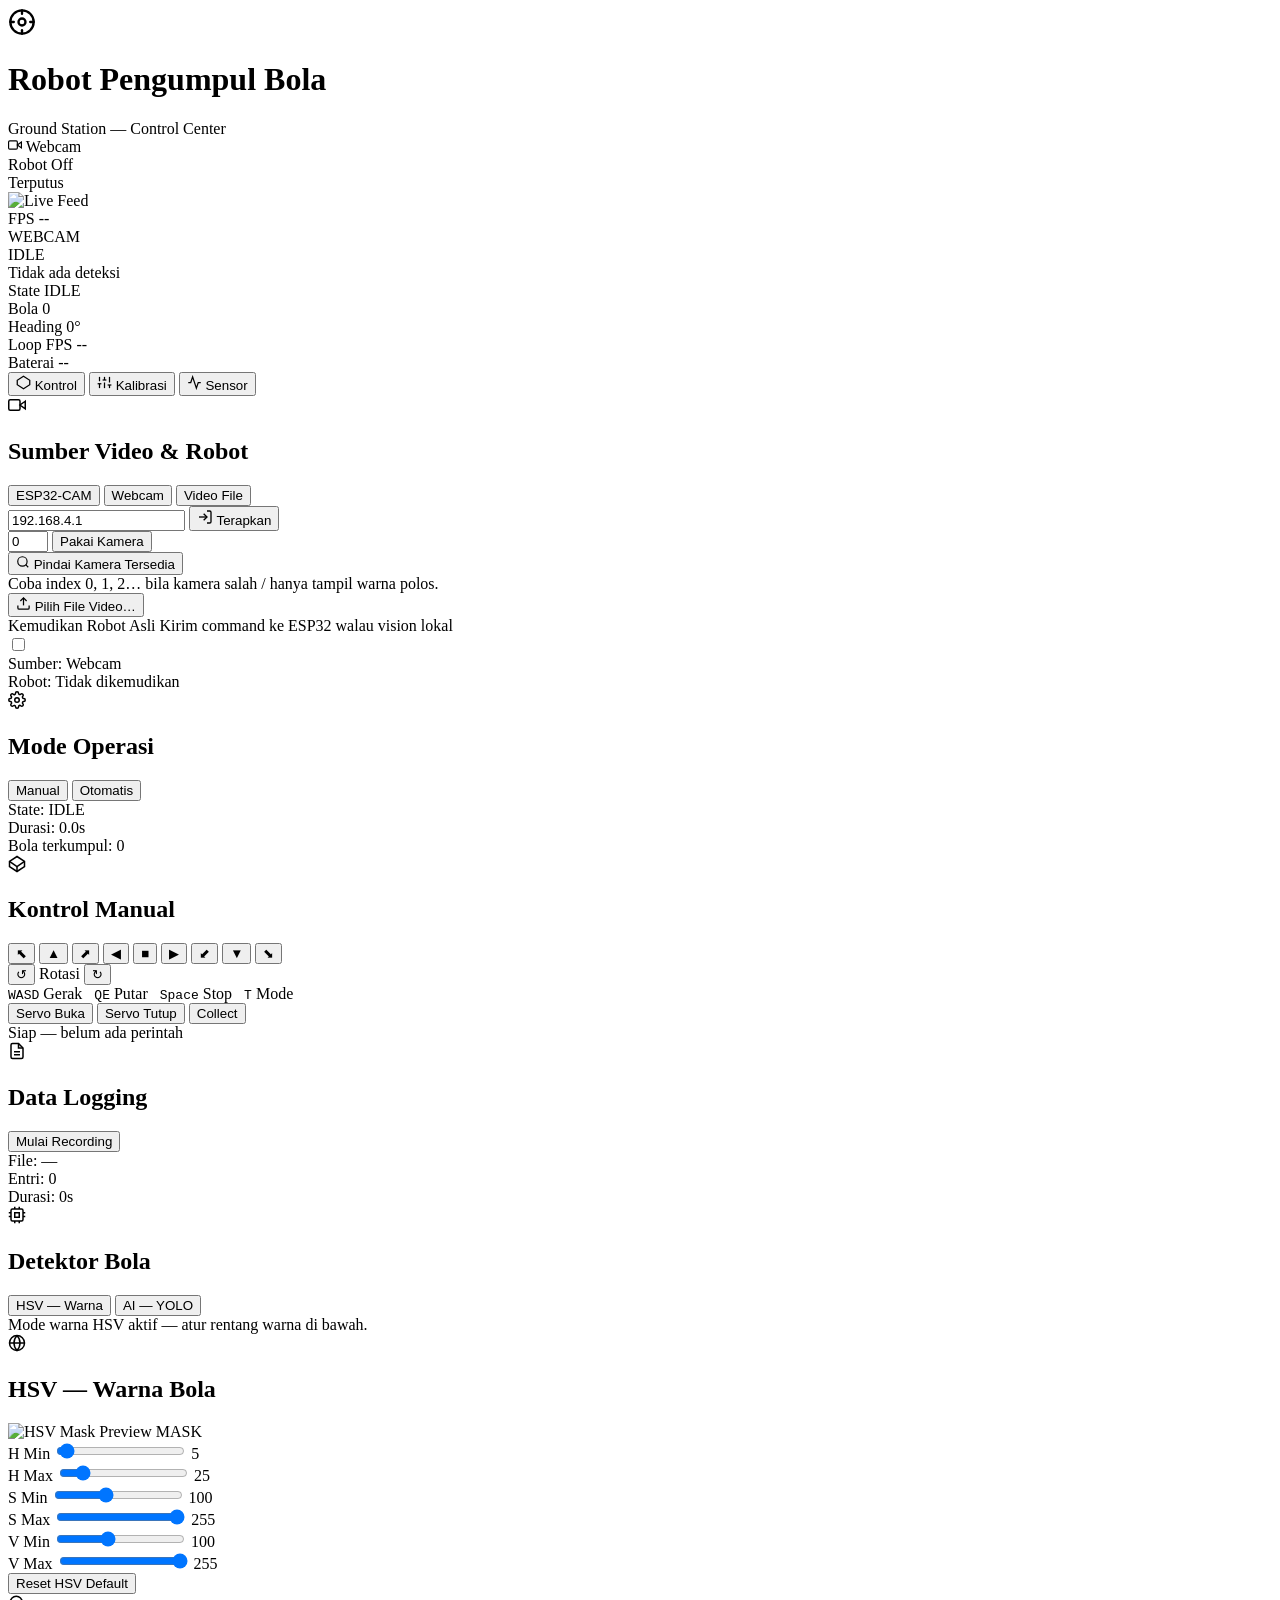
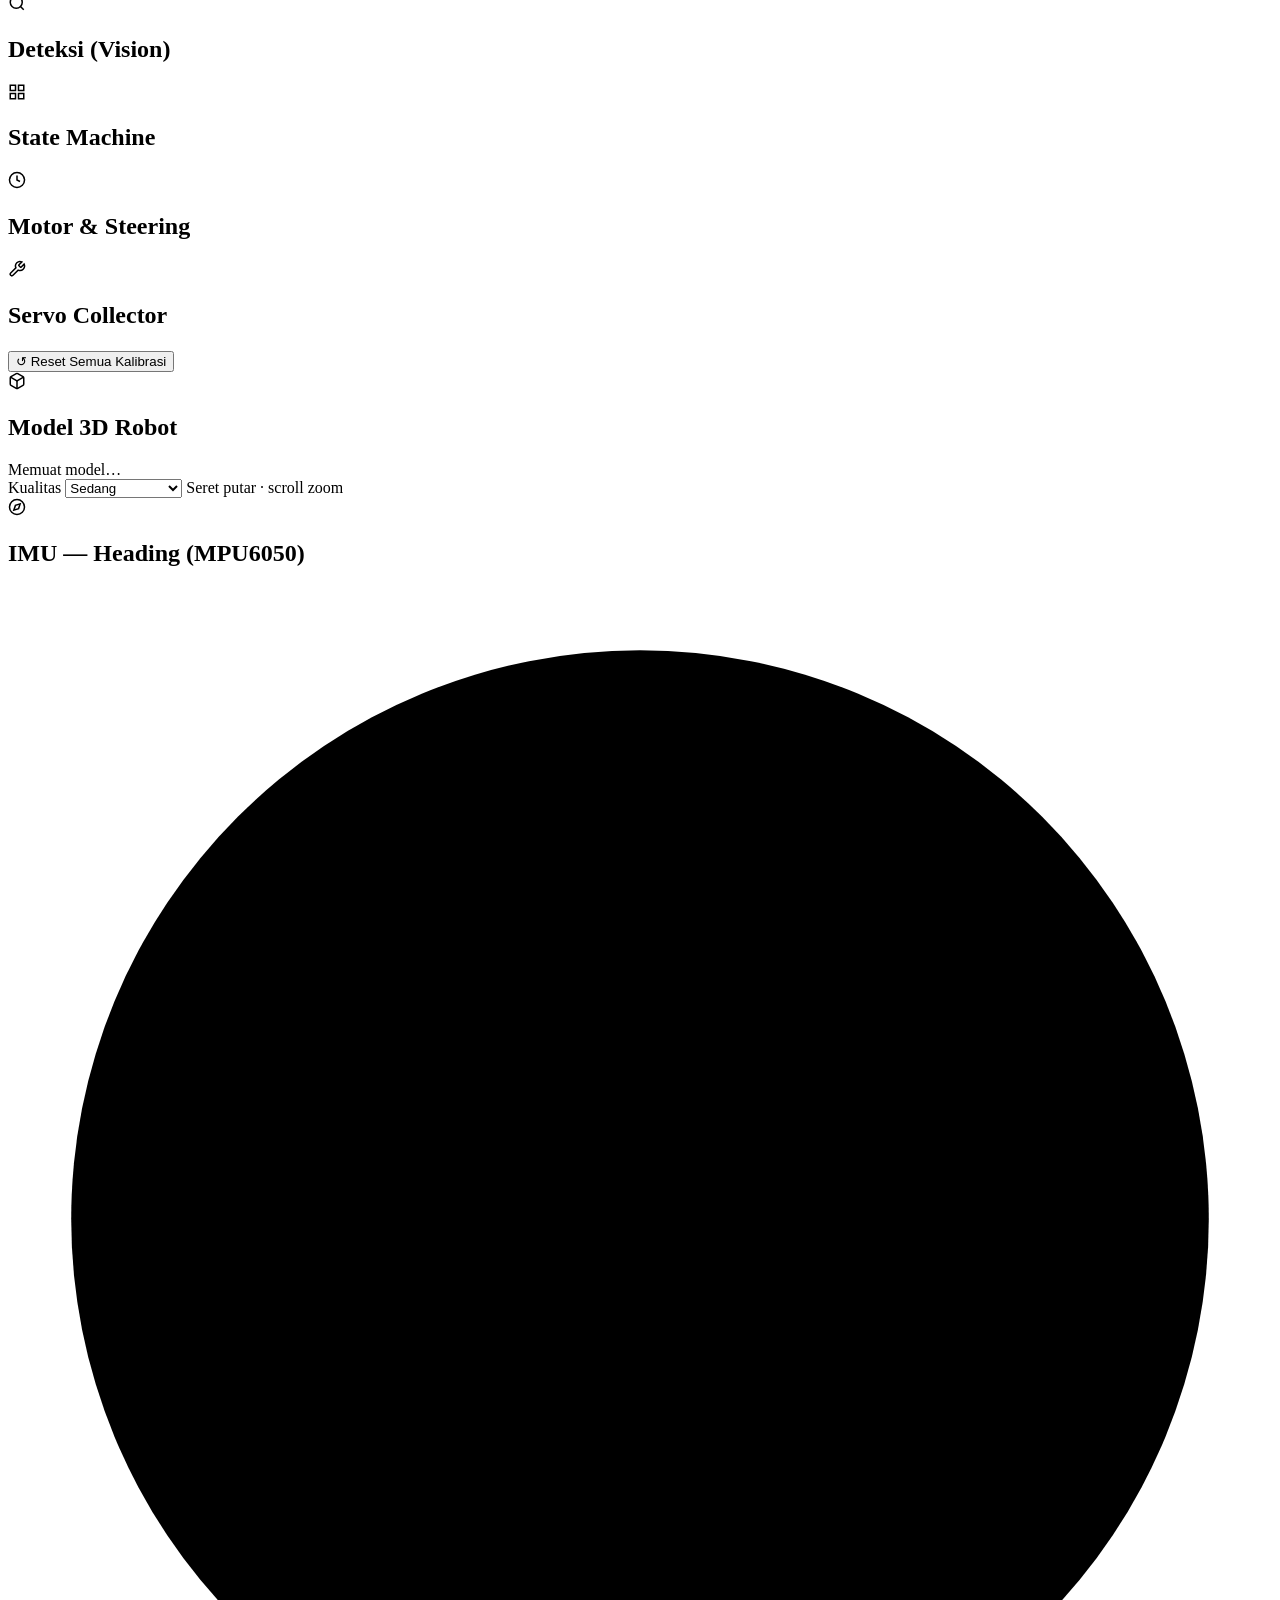
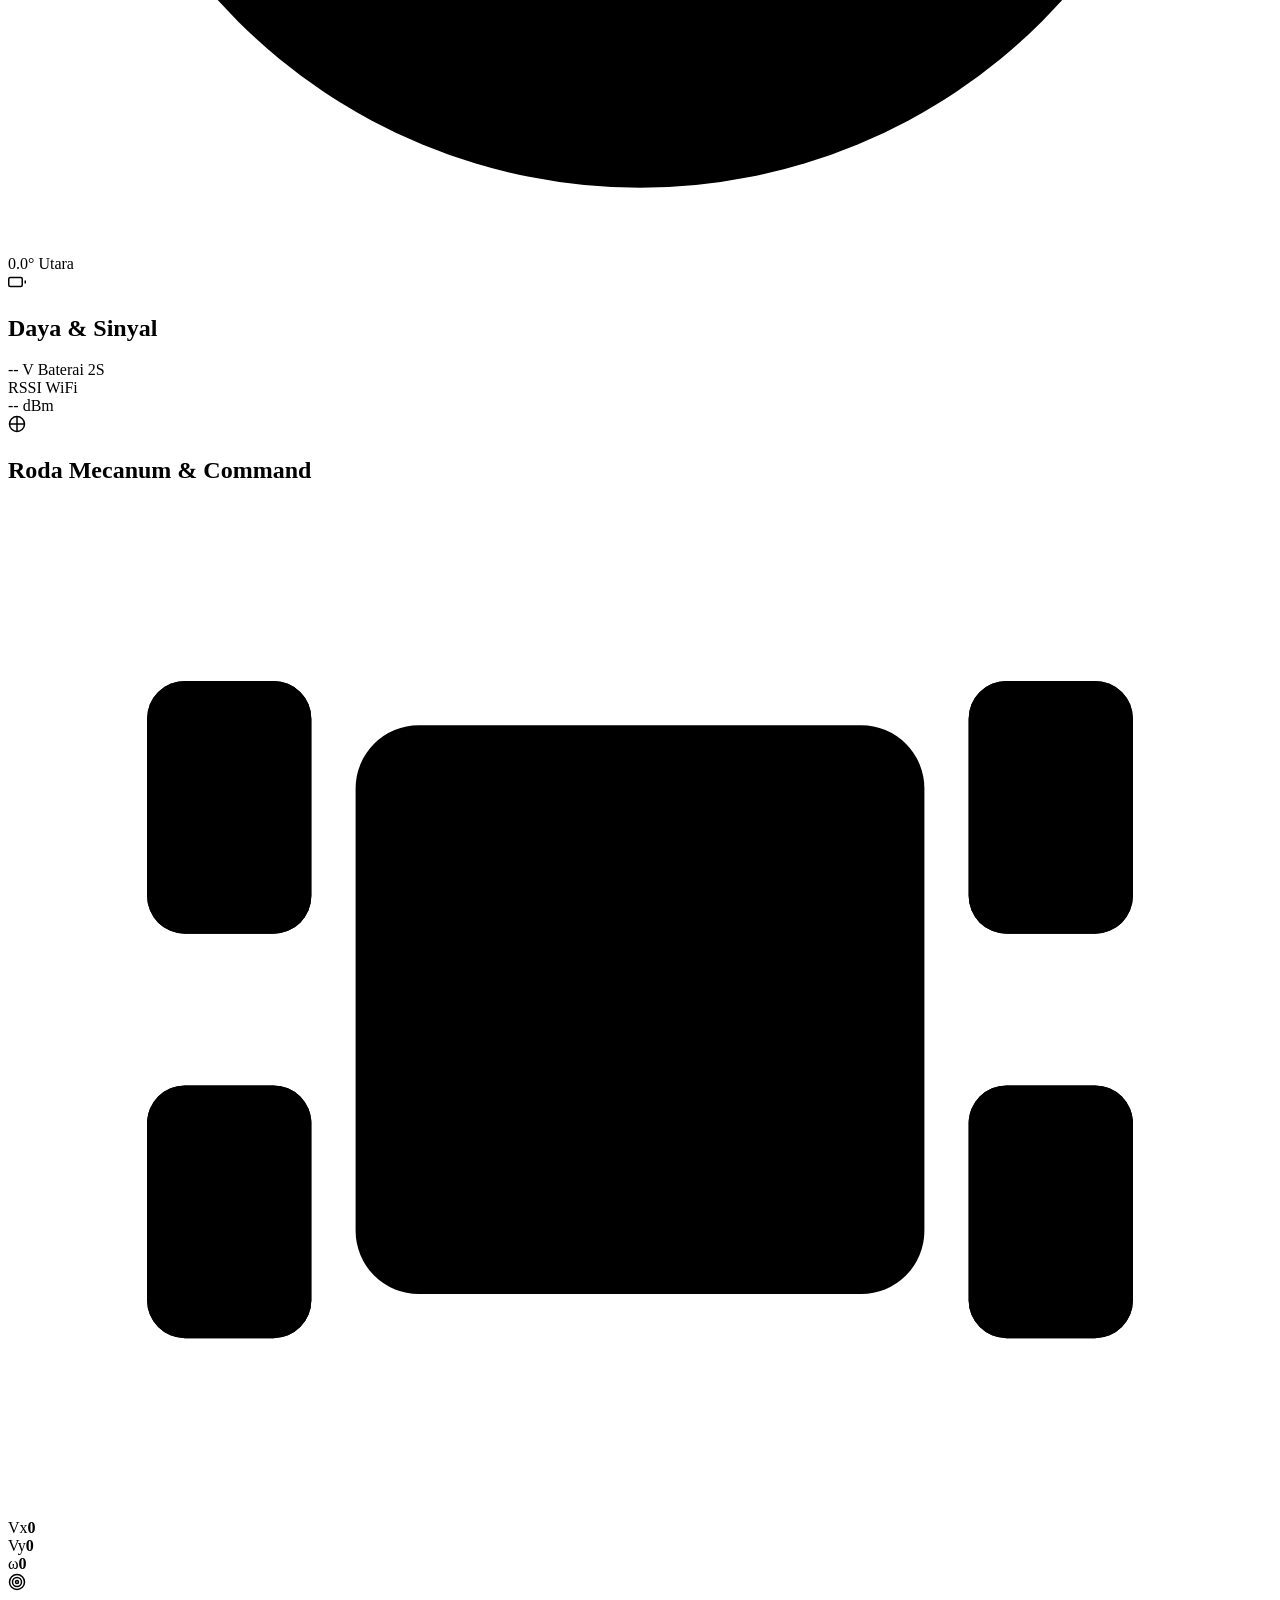
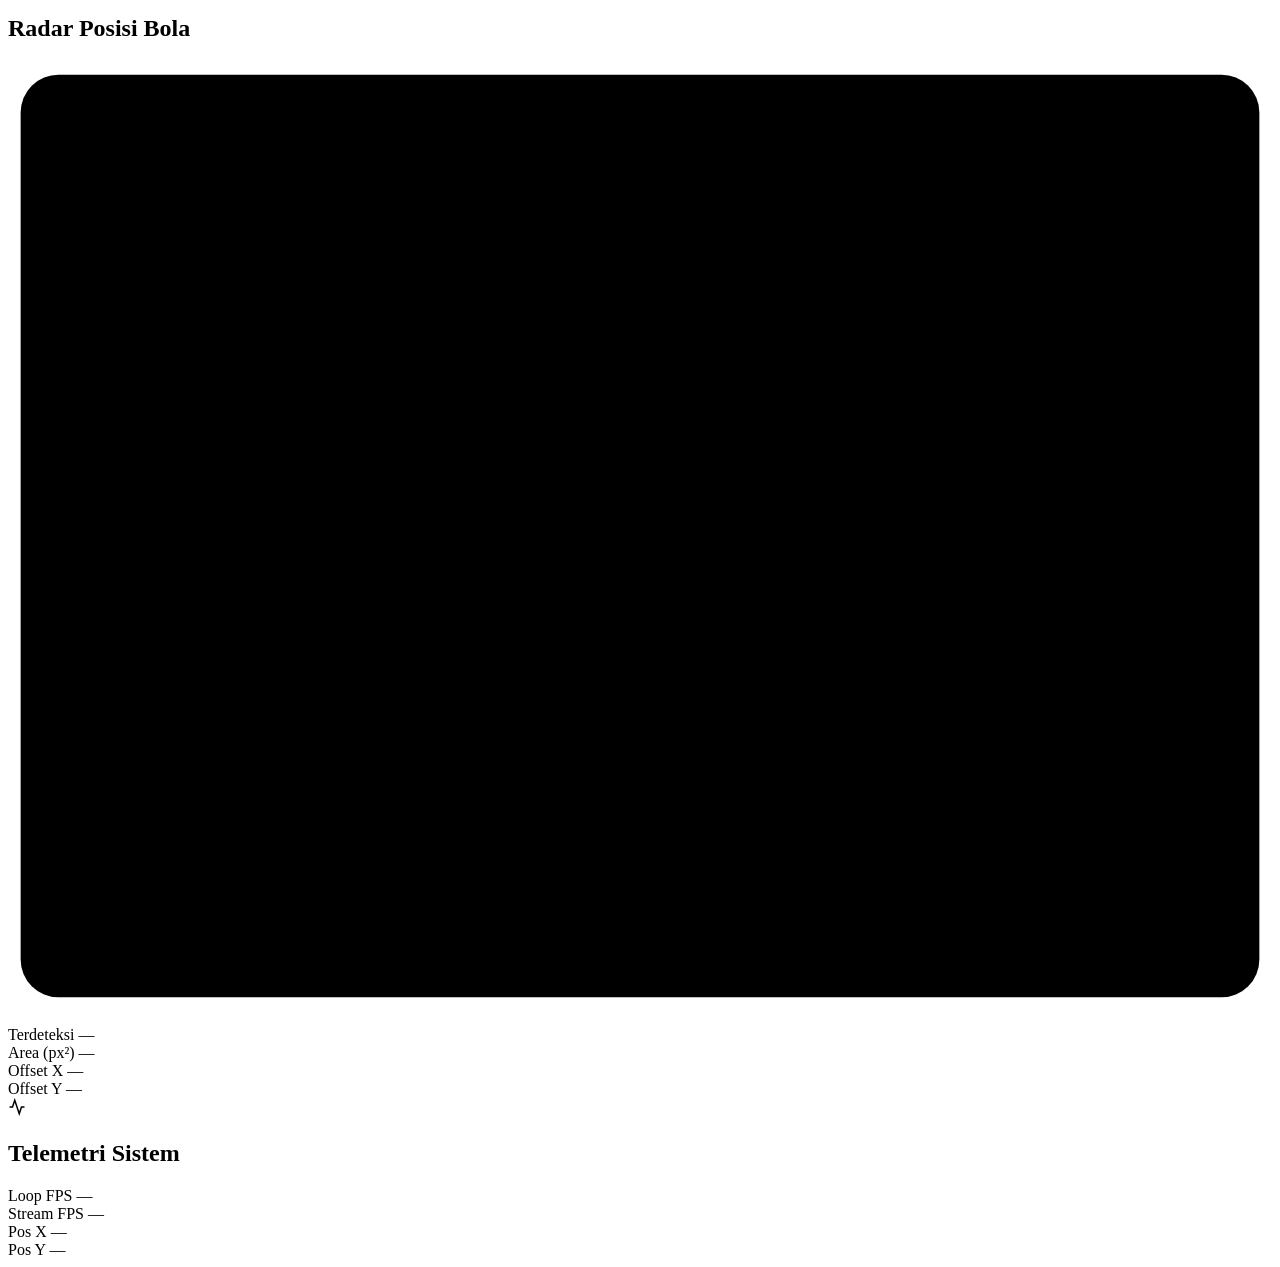
==== ground-station/templates/index.html @ a4fdc4a3 "Signed-off-by: kutilz <sitisuspensi@gmail.com>" ====
<!DOCTYPE html>
<html lang="id">
<head>
    <meta charset="UTF-8">
    <meta name="viewport" content="width=device-width, initial-scale=1.0">
    <meta name="description" content="Ground Station — Sistem kontrol robot pengumpul bola ping-pong berbasis computer vision.">
    <title>Robot Pengumpul Bola — Control Center</title>

    <!-- Favicon inline (data URI) — cegah request /favicon.ico yang 404 & offline-safe. -->
    <link rel="icon" href="data:image/svg+xml,%3Csvg xmlns='http://www.w3.org/2000/svg' viewBox='0 0 24 24'%3E%3Ccircle cx='12' cy='12' r='10' fill='%2300d4ff'/%3E%3Ccircle cx='12' cy='12' r='4' fill='%2316213e'/%3E%3C/svg%3E">

    <!-- Font & CSS 100% LOKAL — nol ketergantungan internet.
         Penting: saat ESP32 mode AP, laptop konek WiFi robot tanpa internet. -->
    <link rel="stylesheet" href="/static/css/fonts.css?v=4">
    <link rel="stylesheet" href="/static/css/style.css?v=5">

    <!-- Import map three.js (di-host LOKAL) untuk viewer 3D robot.
         Wajib dideklarasi sebelum module mana pun di-load. -->
    <script type="importmap">
    {
      "imports": {
        "three": "/static/js/vendor/three/three.module.min.js",
        "three/addons/": "/static/js/vendor/three/jsm/"
      }
    }
    </script>
</head>
<body>

    <!-- ═══════════════════════════════════════════════════════ -->
    <!-- HEADER                                                  -->
    <!-- ═══════════════════════════════════════════════════════ -->
    <header id="main-header">
        <div class="header-left">
            <div class="logo-icon">
                <svg viewBox="0 0 24 24" width="28" height="28" fill="none" stroke="currentColor" stroke-width="2" stroke-linecap="round" stroke-linejoin="round">
                    <circle cx="12" cy="12" r="10"/>
                    <circle cx="12" cy="12" r="3"/>
                    <line x1="12" y1="2" x2="12" y2="5"/>
                    <line x1="12" y1="19" x2="12" y2="22"/>
                    <line x1="2" y1="12" x2="5" y2="12"/>
                    <line x1="19" y1="12" x2="22" y2="12"/>
                </svg>
            </div>
            <div class="header-text">
                <h1>Robot Pengumpul Bola</h1>
                <span class="header-subtitle">Ground Station — Control Center</span>
            </div>
        </div>
        <div class="header-right">
            <div class="status-pill" id="source-pill" title="Sumber video aktif">
                <svg viewBox="0 0 24 24" width="14" height="14" fill="none" stroke="currentColor" stroke-width="2"><polygon points="23 7 16 12 23 17 23 7"/><rect x="1" y="5" width="15" height="14" rx="2" ry="2"/></svg>
                <span id="source-label">Webcam</span>
            </div>
            <div class="status-pill" id="robot-pill" title="Status kemudi robot fisik">
                <span class="status-dot" id="robot-dot"></span>
                <span id="robot-label">Robot Off</span>
            </div>
            <div class="status-pill" id="conn-status-pill">
                <span class="status-dot" id="conn-dot"></span>
                <span id="conn-label">Terputus</span>
            </div>
        </div>
    </header>

    <!-- ═══════════════════════════════════════════════════════ -->
    <!-- MAIN GRID                                               -->
    <!-- ═══════════════════════════════════════════════════════ -->
    <main id="dashboard">

        <!-- ─── Video Panel ────────────────────────────────── -->
        <section class="video-panel" id="video-panel">
            <div class="video-wrapper">
                <img id="video-feed" src="/video_feed" alt="Live Feed">
                <div class="video-overlay fps-overlay" id="fps-overlay">
                    <span class="mono">FPS </span><span class="mono" id="fps-val">--</span>
                </div>
                <div class="video-overlay source-badge" id="source-badge">WEBCAM</div>
                <div class="video-overlay state-badge" id="state-badge">IDLE</div>
                <div class="video-overlay detection-overlay" id="detection-overlay">
                    <span id="detection-text">Tidak ada deteksi</span>
                </div>
            </div>

            <!-- Strip telemetri ringkas di bawah video -->
            <div class="quickstats" id="quickstats">
                <div class="qstat">
                    <span class="qstat-label">State</span>
                    <span class="qstat-value mono" id="qs-state">IDLE</span>
                </div>
                <div class="qstat">
                    <span class="qstat-label">Bola</span>
                    <span class="qstat-value mono accent-green" id="qs-balls">0</span>
                </div>
                <div class="qstat">
                    <span class="qstat-label">Heading</span>
                    <span class="qstat-value mono accent-blue" id="qs-heading">0°</span>
                </div>
                <div class="qstat">
                    <span class="qstat-label">Loop FPS</span>
                    <span class="qstat-value mono" id="qs-fps">--</span>
                </div>
                <div class="qstat">
                    <span class="qstat-label">Baterai</span>
                    <span class="qstat-value mono" id="qs-vbat">--</span>
                </div>
            </div>
        </section>

        <!-- ─── Control Panel (tabbed) ─────────────────────── -->
        <aside class="control-panel" id="control-panel">

            <!-- Tab bar -->
            <nav class="tab-bar" id="tab-bar">
                <button class="tab-btn active" data-tab="kontrol">
                    <svg viewBox="0 0 24 24" width="15" height="15" fill="none" stroke="currentColor" stroke-width="2"><polygon points="12 2 22 8.5 22 15.5 12 22 2 15.5 2 8.5 12 2"/></svg>
                    Kontrol
                </button>
                <button class="tab-btn" data-tab="kalibrasi">
                    <svg viewBox="0 0 24 24" width="15" height="15" fill="none" stroke="currentColor" stroke-width="2"><line x1="4" y1="21" x2="4" y2="14"/><line x1="4" y1="10" x2="4" y2="3"/><line x1="12" y1="21" x2="12" y2="12"/><line x1="12" y1="8" x2="12" y2="3"/><line x1="20" y1="21" x2="20" y2="16"/><line x1="20" y1="12" x2="20" y2="3"/><line x1="1" y1="14" x2="7" y2="14"/><line x1="9" y1="8" x2="15" y2="8"/><line x1="17" y1="16" x2="23" y2="16"/></svg>
                    Kalibrasi
                </button>
                <button class="tab-btn" data-tab="sensor">
                    <svg viewBox="0 0 24 24" width="15" height="15" fill="none" stroke="currentColor" stroke-width="2"><path d="M22 12h-4l-3 9L9 3l-3 9H2"/></svg>
                    Sensor
                </button>
            </nav>

            <!-- ════════════════════════════════════════════════ -->
            <!-- TAB: KONTROL                                      -->
            <!-- ════════════════════════════════════════════════ -->
            <div class="tab-content active" id="tab-kontrol">

                <!-- Card: Sumber Video & Koneksi -->
                <div class="card" id="card-source">
                    <div class="card-header">
                        <svg viewBox="0 0 24 24" width="18" height="18" fill="none" stroke="currentColor" stroke-width="2"><polygon points="23 7 16 12 23 17 23 7"/><rect x="1" y="5" width="15" height="14" rx="2" ry="2"/></svg>
                        <h2>Sumber Video & Robot</h2>
                    </div>
                    <div class="card-body">
                        <!-- Pemilih sumber -->
                        <div class="segmented" id="source-seg">
                            <button class="seg-btn" data-source="esp32">ESP32-CAM</button>
                            <button class="seg-btn active" data-source="webcam">Webcam</button>
                            <button class="seg-btn" data-source="video">Video File</button>
                        </div>

                        <!-- Input IP (ESP32 / robot) — tampil saat sumber ESP32 -->
                        <div class="input-group hidden" id="ip-group">
                            <input type="text" id="esp32-ip" placeholder="192.168.4.1" value="192.168.4.1">
                            <button class="btn btn-primary" id="btn-connect">
                                <svg viewBox="0 0 24 24" width="16" height="16" fill="none" stroke="currentColor" stroke-width="2"><path d="M15 3h4a2 2 0 0 1 2 2v14a2 2 0 0 1-2 2h-4"/><polyline points="10 17 15 12 10 7"/><line x1="15" y1="12" x2="3" y2="12"/></svg>
                                Terapkan
                            </button>
                        </div>

                        <!-- Pemilih index webcam — tampil saat sumber Webcam -->
                        <div class="webcam-group" id="webcam-group">
                            <div class="input-group">
                                <input type="number" id="webcam-index" min="0" max="9" step="1" value="0" title="Index device kamera">
                                <button class="btn btn-primary" id="btn-webcam-apply">Pakai Kamera</button>
                            </div>
                            <button class="btn btn-ghost btn-block btn-sm" id="btn-scan-cam">
                                <svg viewBox="0 0 24 24" width="14" height="14" fill="none" stroke="currentColor" stroke-width="2"><circle cx="11" cy="11" r="8"/><line x1="21" y1="21" x2="16.65" y2="16.65"/></svg>
                                Pindai Kamera Tersedia
                            </button>
                            <div class="webcam-hint" id="webcam-hint">Coba index 0, 1, 2… bila kamera salah / hanya tampil warna polos.</div>
                        </div>

                        <!-- Upload file video (muncul saat mode video) -->
                        <div class="video-upload hidden" id="video-upload">
                            <input type="file" id="video-file-input" accept="video/*" hidden>
                            <button class="btn btn-ghost btn-block" id="btn-upload-video">
                                <svg viewBox="0 0 24 24" width="15" height="15" fill="none" stroke="currentColor" stroke-width="2"><path d="M21 15v4a2 2 0 0 1-2 2H5a2 2 0 0 1-2-2v-4"/><polyline points="17 8 12 3 7 8"/><line x1="12" y1="3" x2="12" y2="15"/></svg>
                                <span id="upload-label">Pilih File Video…</span>
                            </button>
                        </div>

                        <!-- Toggle: kemudikan robot asli -->
                        <div class="toggle-row" id="drive-toggle-row">
                            <div class="toggle-text">
                                <span class="toggle-title">Kemudikan Robot Asli</span>
                                <span class="toggle-sub">Kirim command ke ESP32 walau vision lokal</span>
                            </div>
                            <label class="switch">
                                <input type="checkbox" id="drive-toggle">
                                <span class="slider-toggle"></span>
                            </label>
                        </div>

                        <div class="status-row">
                            <span class="label">Sumber:</span>
                            <span class="value" id="conn-detail">Webcam</span>
                        </div>
                        <div class="status-row">
                            <span class="label">Robot:</span>
                            <span class="value" id="robot-detail">Tidak dikemudikan</span>
                        </div>
                    </div>
                </div>

                <!-- Card: Mode Operasi -->
                <div class="card" id="card-mode">
                    <div class="card-header">
                        <svg viewBox="0 0 24 24" width="18" height="18" fill="none" stroke="currentColor" stroke-width="2"><circle cx="12" cy="12" r="3"/><path d="M19.4 15a1.65 1.65 0 0 0 .33 1.82l.06.06a2 2 0 0 1 0 2.83 2 2 0 0 1-2.83 0l-.06-.06a1.65 1.65 0 0 0-1.82-.33 1.65 1.65 0 0 0-1 1.51V21a2 2 0 0 1-2 2 2 2 0 0 1-2-2v-.09A1.65 1.65 0 0 0 9 19.4a1.65 1.65 0 0 0-1.82.33l-.06.06a2 2 0 0 1-2.83 0 2 2 0 0 1 0-2.83l.06-.06A1.65 1.65 0 0 0 4.68 15a1.65 1.65 0 0 0-1.51-1H3a2 2 0 0 1-2-2 2 2 0 0 1 2-2h.09A1.65 1.65 0 0 0 4.6 9a1.65 1.65 0 0 0-.33-1.82l-.06-.06a2 2 0 0 1 0-2.83 2 2 0 0 1 2.83 0l.06.06A1.65 1.65 0 0 0 9 4.68a1.65 1.65 0 0 0 1-1.51V3a2 2 0 0 1 2-2 2 2 0 0 1 2 2v.09a1.65 1.65 0 0 0 1 1.51 1.65 1.65 0 0 0 1.82-.33l.06-.06a2 2 0 0 1 2.83 0 2 2 0 0 1 0 2.83l-.06.06A1.65 1.65 0 0 0 19.4 9a1.65 1.65 0 0 0 1.51 1H21a2 2 0 0 1 2 2 2 2 0 0 1-2 2h-.09a1.65 1.65 0 0 0-1.51 1z"/></svg>
                        <h2>Mode Operasi</h2>
                    </div>
                    <div class="card-body">
                        <div class="mode-switch">
                            <button class="btn btn-mode active" id="btn-manual" data-mode="manual">Manual</button>
                            <button class="btn btn-mode" id="btn-auto" data-mode="auto">Otomatis</button>
                        </div>
                        <div class="status-row">
                            <span class="label">State:</span>
                            <span class="value mono" id="brain-state">IDLE</span>
                        </div>
                        <div class="status-row">
                            <span class="label">Durasi:</span>
                            <span class="value mono" id="state-duration">0.0s</span>
                        </div>
                        <div class="status-row">
                            <span class="label">Bola terkumpul:</span>
                            <span class="value mono accent-green" id="balls-collected">0</span>
                        </div>
                    </div>
                </div>

                <!-- Card: Kontrol Manual (mecanum) -->
                <div class="card" id="card-controls">
                    <div class="card-header">
                        <svg viewBox="0 0 24 24" width="18" height="18" fill="none" stroke="currentColor" stroke-width="2"><polygon points="12 2 22 8.5 22 15.5 12 22 2 15.5 2 8.5 12 2"/><line x1="12" y1="22" x2="12" y2="15.5"/><polyline points="22 8.5 12 15.5 2 8.5"/></svg>
                        <h2>Kontrol Manual</h2>
                    </div>
                    <div class="card-body">
                        <div class="control-grid">
                            <button class="btn btn-ctrl" id="btn-strafe-fl" data-cmd="strafe-fl" title="Strafe + Maju kiri">⬉</button>
                            <button class="btn btn-ctrl" id="btn-fwd" data-cmd="forward" title="W — Maju">▲</button>
                            <button class="btn btn-ctrl" id="btn-strafe-fr" data-cmd="strafe-fr" title="Strafe + Maju kanan">⬈</button>
                            <button class="btn btn-ctrl" id="btn-left" data-cmd="left" title="A — Strafe Kiri">◀</button>
                            <button class="btn btn-ctrl btn-stop" id="btn-stop" data-cmd="stop" title="Space — Berhenti">■</button>
                            <button class="btn btn-ctrl" id="btn-right" data-cmd="right" title="D — Strafe Kanan">▶</button>
                            <button class="btn btn-ctrl" id="btn-strafe-rl" data-cmd="strafe-rl" title="Strafe + Mundur kiri">⬋</button>
                            <button class="btn btn-ctrl" id="btn-bwd" data-cmd="backward" title="S — Mundur">▼</button>
                            <button class="btn btn-ctrl" id="btn-strafe-rr" data-cmd="strafe-rr" title="Strafe + Mundur kanan">⬊</button>
                        </div>
                        <div class="rotate-row">
                            <button class="btn btn-ctrl btn-rot" id="btn-ccw" data-cmd="ccw" title="Q — Putar Kiri">↺</button>
                            <span class="rotate-label">Rotasi</span>
                            <button class="btn btn-ctrl btn-rot" id="btn-cw" data-cmd="cw" title="E — Putar Kanan">↻</button>
                        </div>
                        <div class="shortcut-hint">
                            <kbd>W</kbd><kbd>A</kbd><kbd>S</kbd><kbd>D</kbd> Gerak &nbsp;
                            <kbd>Q</kbd><kbd>E</kbd> Putar &nbsp;
                            <kbd>Space</kbd> Stop &nbsp;
                            <kbd>T</kbd> Mode
                        </div>
                        <div class="servo-controls">
                            <button class="btn btn-sm btn-accent" id="btn-servo-open">Servo Buka</button>
                            <button class="btn btn-sm btn-accent" id="btn-servo-close">Servo Tutup</button>
                            <button class="btn btn-sm btn-accent" id="btn-servo-collect">Collect</button>
                        </div>
                        <!-- Feedback perintah terakhir -->
                        <div class="cmd-status" id="cmd-status">
                            <span class="cmd-status-dot"></span>
                            <span id="cmd-status-text">Siap — belum ada perintah</span>
                        </div>
                    </div>
                </div>

                <!-- Card: Logging -->
                <div class="card" id="card-logging">
                    <div class="card-header">
                        <svg viewBox="0 0 24 24" width="18" height="18" fill="none" stroke="currentColor" stroke-width="2"><path d="M14 2H6a2 2 0 0 0-2 2v16a2 2 0 0 0 2 2h12a2 2 0 0 0 2-2V8z"/><polyline points="14 2 14 8 20 8"/><line x1="16" y1="13" x2="8" y2="13"/><line x1="16" y1="17" x2="8" y2="17"/></svg>
                        <h2>Data Logging</h2>
                    </div>
                    <div class="card-body">
                        <div class="log-controls">
                            <button class="btn btn-sm btn-record" id="btn-log-toggle">
                                <span class="rec-dot" id="rec-dot"></span>
                                <span id="btn-log-text">Mulai Recording</span>
                            </button>
                        </div>
                        <div class="status-row">
                            <span class="label">File:</span>
                            <span class="value mono" id="log-filename">—</span>
                        </div>
                        <div class="status-row">
                            <span class="label">Entri:</span>
                            <span class="value mono" id="log-entries">0</span>
                        </div>
                        <div class="status-row">
                            <span class="label">Durasi:</span>
                            <span class="value mono" id="log-elapsed">0s</span>
                        </div>
                    </div>
                </div>
            </div>

            <!-- ════════════════════════════════════════════════ -->
            <!-- TAB: KALIBRASI                                    -->
            <!-- ════════════════════════════════════════════════ -->
            <div class="tab-content" id="tab-kalibrasi">

                <!-- Card: Pemilih detektor bola (HSV vs AI/YOLO) -->
                <div class="card" id="card-detector">
                    <div class="card-header">
                        <svg viewBox="0 0 24 24" width="18" height="18" fill="none" stroke="currentColor" stroke-width="2"><rect x="4" y="4" width="16" height="16" rx="2"/><rect x="9" y="9" width="6" height="6"/><line x1="9" y1="1" x2="9" y2="4"/><line x1="15" y1="1" x2="15" y2="4"/><line x1="9" y1="20" x2="9" y2="23"/><line x1="15" y1="20" x2="15" y2="23"/><line x1="20" y1="9" x2="23" y2="9"/><line x1="20" y1="14" x2="23" y2="14"/><line x1="1" y1="9" x2="4" y2="9"/><line x1="1" y1="14" x2="4" y2="14"/></svg>
                        <h2>Detektor Bola</h2>
                    </div>
                    <div class="card-body">
                        <div class="segmented" id="detector-seg">
                            <button class="seg-btn active" data-detector="hsv">HSV — Warna</button>
                            <button class="seg-btn" data-detector="yolo">AI — YOLO</button>
                        </div>
                        <div class="detector-status" id="detector-status">Mode warna HSV aktif — atur rentang warna di bawah.</div>
                    </div>
                </div>

                <!-- Card: HSV Tuning -->
                <div class="card" id="card-hsv">
                    <div class="card-header">
                        <svg viewBox="0 0 24 24" width="18" height="18" fill="none" stroke="currentColor" stroke-width="2"><circle cx="12" cy="12" r="10"/><path d="M12 2a14.5 14.5 0 0 0 0 20 14.5 14.5 0 0 0 0-20"/><line x1="2" y1="12" x2="22" y2="12"/></svg>
                        <h2>HSV — Warna Bola</h2>
                    </div>
                    <div class="card-body">
                        <div class="hsv-preview-wrapper">
                            <img id="hsv-preview" src="/hsv_preview" alt="HSV Mask Preview">
                            <span class="preview-tag">MASK</span>
                        </div>
                        <div class="hsv-sliders">
                            <div class="slider-row">
                                <label>H Min</label>
                                <input type="range" class="hsv-slider hue-slider" id="h_min" min="0" max="179" value="5">
                                <span class="slider-val mono" id="h_min_val">5</span>
                            </div>
                            <div class="slider-row">
                                <label>H Max</label>
                                <input type="range" class="hsv-slider hue-slider" id="h_max" min="0" max="179" value="25">
                                <span class="slider-val mono" id="h_max_val">25</span>
                            </div>
                            <div class="slider-row">
                                <label>S Min</label>
                                <input type="range" class="hsv-slider sat-slider" id="s_min" min="0" max="255" value="100">
                                <span class="slider-val mono" id="s_min_val">100</span>
                            </div>
                            <div class="slider-row">
                                <label>S Max</label>
                                <input type="range" class="hsv-slider sat-slider" id="s_max" min="0" max="255" value="255">
                                <span class="slider-val mono" id="s_max_val">255</span>
                            </div>
                            <div class="slider-row">
                                <label>V Min</label>
                                <input type="range" class="hsv-slider val-slider" id="v_min" min="0" max="255" value="100">
                                <span class="slider-val mono" id="v_min_val">100</span>
                            </div>
                            <div class="slider-row">
                                <label>V Max</label>
                                <input type="range" class="hsv-slider val-slider" id="v_max" min="0" max="255" value="255">
                                <span class="slider-val mono" id="v_max_val">255</span>
                            </div>
                        </div>
                        <button class="btn btn-sm btn-ghost btn-block" id="btn-hsv-reset">Reset HSV Default</button>
                    </div>
                </div>

                <!-- Card: kalibrasi komponen (di-generate dari spec) -->
                <div class="card" id="card-calib-vision">
                    <div class="card-header">
                        <svg viewBox="0 0 24 24" width="18" height="18" fill="none" stroke="currentColor" stroke-width="2"><circle cx="11" cy="11" r="8"/><line x1="21" y1="21" x2="16.65" y2="16.65"/></svg>
                        <h2>Deteksi (Vision)</h2>
                    </div>
                    <div class="card-body calib-group" data-group="vision"></div>
                </div>

                <div class="card" id="card-calib-fsm">
                    <div class="card-header">
                        <svg viewBox="0 0 24 24" width="18" height="18" fill="none" stroke="currentColor" stroke-width="2"><rect x="3" y="3" width="7" height="7"/><rect x="14" y="3" width="7" height="7"/><rect x="14" y="14" width="7" height="7"/><rect x="3" y="14" width="7" height="7"/></svg>
                        <h2>State Machine</h2>
                    </div>
                    <div class="card-body calib-group" data-group="fsm"></div>
                </div>

                <div class="card" id="card-calib-motor">
                    <div class="card-header">
                        <svg viewBox="0 0 24 24" width="18" height="18" fill="none" stroke="currentColor" stroke-width="2"><circle cx="12" cy="12" r="10"/><polyline points="12 6 12 12 16 14"/></svg>
                        <h2>Motor & Steering</h2>
                    </div>
                    <div class="card-body calib-group" data-group="motor"></div>
                </div>

                <div class="card" id="card-calib-servo">
                    <div class="card-header">
                        <svg viewBox="0 0 24 24" width="18" height="18" fill="none" stroke="currentColor" stroke-width="2"><path d="M14.7 6.3a1 1 0 0 0 0 1.4l1.6 1.6a1 1 0 0 0 1.4 0l3.77-3.77a6 6 0 0 1-7.94 7.94l-6.91 6.91a2.12 2.12 0 0 1-3-3l6.91-6.91a6 6 0 0 1 7.94-7.94l-3.76 3.76z"/></svg>
                        <h2>Servo Collector</h2>
                    </div>
                    <div class="card-body calib-group" data-group="servo"></div>
                </div>

                <button class="btn btn-ghost btn-block" id="btn-calib-reset" style="margin-top:2px;">↺ Reset Semua Kalibrasi</button>
            </div>

            <!-- ════════════════════════════════════════════════ -->
            <!-- TAB: SENSOR                                       -->
            <!-- ════════════════════════════════════════════════ -->
            <div class="tab-content" id="tab-sensor">

                <!-- Card: Model 3D robot (preview ringan, three.js lazy-load) -->
                <div class="card" id="card-robot3d">
                    <div class="card-header">
                        <svg viewBox="0 0 24 24" width="18" height="18" fill="none" stroke="currentColor" stroke-width="2"><path d="M21 16V8a2 2 0 0 0-1-1.73l-7-4a2 2 0 0 0-2 0l-7 4A2 2 0 0 0 3 8v8a2 2 0 0 0 1 1.73l7 4a2 2 0 0 0 2 0l7-4A2 2 0 0 0 21 16z"/><polyline points="3.27 6.96 12 12.01 20.73 6.96"/><line x1="12" y1="22.08" x2="12" y2="12"/></svg>
                        <h2>Model 3D Robot</h2>
                    </div>
                    <div class="card-body">
                        <div class="robot3d-viewer" id="robot3d-viewer">
                            <div class="robot3d-status" id="robot3d-status">Memuat model…</div>
                        </div>
                        <div class="robot3d-bar">
                            <label class="robot3d-quality" title="Kerapatan triangle model — makin tinggi makin mulus tapi makin berat">
                                <span>Kualitas</span>
                                <select id="robot3d-quality">
                                    <option value="low">Rendah · ringan</option>
                                    <option value="med" selected>Sedang</option>
                                    <option value="high">Tinggi · mulus</option>
                                </select>
                            </label>
                            <span class="robot3d-hint">Seret putar · scroll zoom</span>
                        </div>
                    </div>
                </div>

                <!-- Card: IMU compass -->
                <div class="card" id="card-imu">
                    <div class="card-header">
                        <svg viewBox="0 0 24 24" width="18" height="18" fill="none" stroke="currentColor" stroke-width="2"><circle cx="12" cy="12" r="10"/><polygon points="16.24 7.76 14.12 14.12 7.76 16.24 9.88 9.88 16.24 7.76"/></svg>
                        <h2>IMU — Heading (MPU6050)</h2>
                    </div>
                    <div class="card-body imu-body">
                        <svg class="compass" viewBox="0 0 120 120">
                            <circle cx="60" cy="60" r="54" class="gauge-ring"/>
                            <circle cx="60" cy="60" r="44" class="gauge-ring-inner"/>
                            <!-- ticks -->
                            <g class="compass-ticks" id="compass-ticks"></g>
                            <text x="60" y="20" class="compass-card">N</text>
                            <text x="104" y="64" class="compass-card">E</text>
                            <text x="60" y="108" class="compass-card">S</text>
                            <text x="16" y="64" class="compass-card">W</text>
                            <g id="compass-needle">
                                <polygon points="60,22 55,60 65,60" class="needle-n"/>
                                <polygon points="60,98 55,60 65,60" class="needle-s"/>
                            </g>
                            <circle cx="60" cy="60" r="4" class="needle-hub"/>
                        </svg>
                        <div class="imu-readout">
                            <span class="big-readout mono" id="imu-heading">0.0°</span>
                            <span class="readout-sub" id="imu-dir">Utara</span>
                        </div>
                    </div>
                </div>

                <!-- Card: Daya & sinyal -->
                <div class="card" id="card-power">
                    <div class="card-header">
                        <svg viewBox="0 0 24 24" width="18" height="18" fill="none" stroke="currentColor" stroke-width="2"><rect x="1" y="6" width="18" height="12" rx="2" ry="2"/><line x1="23" y1="10" x2="23" y2="14"/></svg>
                        <h2>Daya & Sinyal</h2>
                    </div>
                    <div class="card-body">
                        <div class="batt-row">
                            <div class="batt-icon">
                                <div class="batt-fill" id="batt-fill"></div>
                                <span class="batt-nub"></span>
                            </div>
                            <div class="batt-info">
                                <span class="big-readout mono" id="batt-volt">-- V</span>
                                <span class="readout-sub" id="batt-pct">Baterai 2S</span>
                            </div>
                        </div>
                        <div class="signal-row">
                            <span class="label">RSSI WiFi</span>
                            <div class="signal-bars" id="signal-bars">
                                <span></span><span></span><span></span><span></span>
                            </div>
                            <span class="value mono" id="rssi-val">-- dBm</span>
                        </div>
                    </div>
                </div>

                <!-- Card: roda mecanum + command -->
                <div class="card" id="card-wheels">
                    <div class="card-header">
                        <svg viewBox="0 0 24 24" width="18" height="18" fill="none" stroke="currentColor" stroke-width="2"><circle cx="12" cy="12" r="10"/><line x1="12" y1="2" x2="12" y2="22"/><line x1="2" y1="12" x2="22" y2="12"/></svg>
                        <h2>Roda Mecanum & Command</h2>
                    </div>
                    <div class="card-body">
                        <svg class="mecanum" viewBox="0 0 200 160" id="mecanum-svg">
                            <!-- chassis -->
                            <rect x="55" y="35" width="90" height="90" rx="10" class="chassis"/>
                            <!-- translation vector -->
                            <line x1="100" y1="80" x2="100" y2="80" id="drive-vec" class="drive-vec"/>
                            <circle cx="100" cy="80" r="3" class="drive-hub"/>
                            <!-- rotation indicator -->
                            <path id="rot-arc" class="rot-arc" d=""/>
                            <!-- wheels: FL FR RL RR -->
                            <g id="wheel-fl" class="wheel"><rect x="22" y="28" width="26" height="40" rx="6"/><rect class="wfill" x="22" y="28" width="26" height="40" rx="6"/></g>
                            <g id="wheel-fr" class="wheel"><rect x="152" y="28" width="26" height="40" rx="6"/><rect class="wfill" x="152" y="28" width="26" height="40" rx="6"/></g>
                            <g id="wheel-rl" class="wheel"><rect x="22" y="92" width="26" height="40" rx="6"/><rect class="wfill" x="22" y="92" width="26" height="40" rx="6"/></g>
                            <g id="wheel-rr" class="wheel"><rect x="152" y="92" width="26" height="40" rx="6"/><rect class="wfill" x="152" y="92" width="26" height="40" rx="6"/></g>
                            <text x="35" y="52" class="wlabel" id="wt-fl">0</text>
                            <text x="165" y="52" class="wlabel" id="wt-fr">0</text>
                            <text x="35" y="116" class="wlabel" id="wt-rl">0</text>
                            <text x="165" y="116" class="wlabel" id="wt-rr">0</text>
                        </svg>
                        <div class="cmd-readout">
                            <div class="cmd-item"><span>Vx</span><b class="mono" id="cmd-vx">0</b></div>
                            <div class="cmd-item"><span>Vy</span><b class="mono" id="cmd-vy">0</b></div>
                            <div class="cmd-item"><span>ω</span><b class="mono" id="cmd-omega">0</b></div>
                        </div>
                    </div>
                </div>

                <!-- Card: radar posisi bola -->
                <div class="card" id="card-radar">
                    <div class="card-header">
                        <svg viewBox="0 0 24 24" width="18" height="18" fill="none" stroke="currentColor" stroke-width="2"><circle cx="12" cy="12" r="10"/><circle cx="12" cy="12" r="6"/><circle cx="12" cy="12" r="2"/></svg>
                        <h2>Radar Posisi Bola</h2>
                    </div>
                    <div class="card-body">
                        <svg class="radar" viewBox="0 0 200 150" id="radar-svg">
                            <rect x="2" y="2" width="196" height="146" rx="6" class="radar-frame"/>
                            <line x1="100" y1="2" x2="100" y2="148" class="radar-cross"/>
                            <line x1="2" y1="75" x2="198" y2="75" class="radar-cross"/>
                            <line x1="100" y1="75" x2="100" y2="75" id="radar-vec" class="radar-vec"/>
                            <circle cx="100" cy="75" id="radar-ball" class="radar-ball" r="0"/>
                        </svg>
                        <div class="telemetry-grid" style="margin-top:12px;">
                            <div class="tele-item">
                                <span class="tele-label">Terdeteksi</span>
                                <span class="tele-value" id="tele-detected">—</span>
                            </div>
                            <div class="tele-item">
                                <span class="tele-label">Area (px²)</span>
                                <span class="tele-value mono" id="tele-ball-area">—</span>
                            </div>
                            <div class="tele-item">
                                <span class="tele-label">Offset X</span>
                                <span class="tele-value mono" id="tele-offset-x">—</span>
                            </div>
                            <div class="tele-item">
                                <span class="tele-label">Offset Y</span>
                                <span class="tele-value mono" id="tele-offset-y">—</span>
                            </div>
                        </div>
                    </div>
                </div>

                <!-- Card: telemetri sistem -->
                <div class="card" id="card-telemetry">
                    <div class="card-header">
                        <svg viewBox="0 0 24 24" width="18" height="18" fill="none" stroke="currentColor" stroke-width="2"><polyline points="22 12 18 12 15 21 9 3 6 12 2 12"/></svg>
                        <h2>Telemetri Sistem</h2>
                    </div>
                    <div class="card-body telemetry-grid">
                        <div class="tele-item">
                            <span class="tele-label">Loop FPS</span>
                            <span class="tele-value mono accent-blue" id="tele-fps">—</span>
                        </div>
                        <div class="tele-item">
                            <span class="tele-label">Stream FPS</span>
                            <span class="tele-value mono accent-blue" id="tele-stream-fps">—</span>
                        </div>
                        <div class="tele-item">
                            <span class="tele-label">Pos X</span>
                            <span class="tele-value mono" id="tele-ball-x">—</span>
                        </div>
                        <div class="tele-item">
                            <span class="tele-label">Pos Y</span>
                            <span class="tele-value mono" id="tele-ball-y">—</span>
                        </div>
                    </div>
                </div>
            </div>

        </aside>
    </main>

    <!-- Toast Container -->
    <div id="toast-container"></div>

    <!-- SocketIO (lokal — tidak bergantung CDN) + Custom JS -->
    <script src="/static/js/socket.io.min.js"></script>
    <script src="/static/js/app.js?v=4"></script>

    <!-- Lazy-load viewer 3D: three.js (~670KB) BARU di-download saat user
         pertama kali membuka tab Sensor. Dashboard tetap ringan utk yg tak
         butuh preview. -->
    <script type="module">
        const el = document.getElementById('robot3d-viewer');
        let loaded = false;
        function loadViewer() {
            if (loaded || !el) return;
            loaded = true;
            import('/static/js/robot-viewer.js?v=3')
                .then(m => m.initRobotViewer(el))
                .catch(err => {
                    console.error('[robot-viewer] gagal load module:', err);
                    const s = el.querySelector('.robot3d-status');
                    if (s) { s.textContent = 'Gagal memuat viewer 3D'; s.classList.add('is-error'); }
                });
        }
        // Trigger saat tab Sensor diklik — andal, tak bergantung viewport.
        const sensorBtn = document.querySelector('.tab-btn[data-tab="sensor"]');
        if (sensorBtn) sensorBtn.addEventListener('click', loadViewer);
        // Bila tab Sensor sudah aktif saat halaman dibuka.
        if (document.getElementById('tab-sensor')?.classList.contains('active')) loadViewer();
    </script>
</body>
</html>
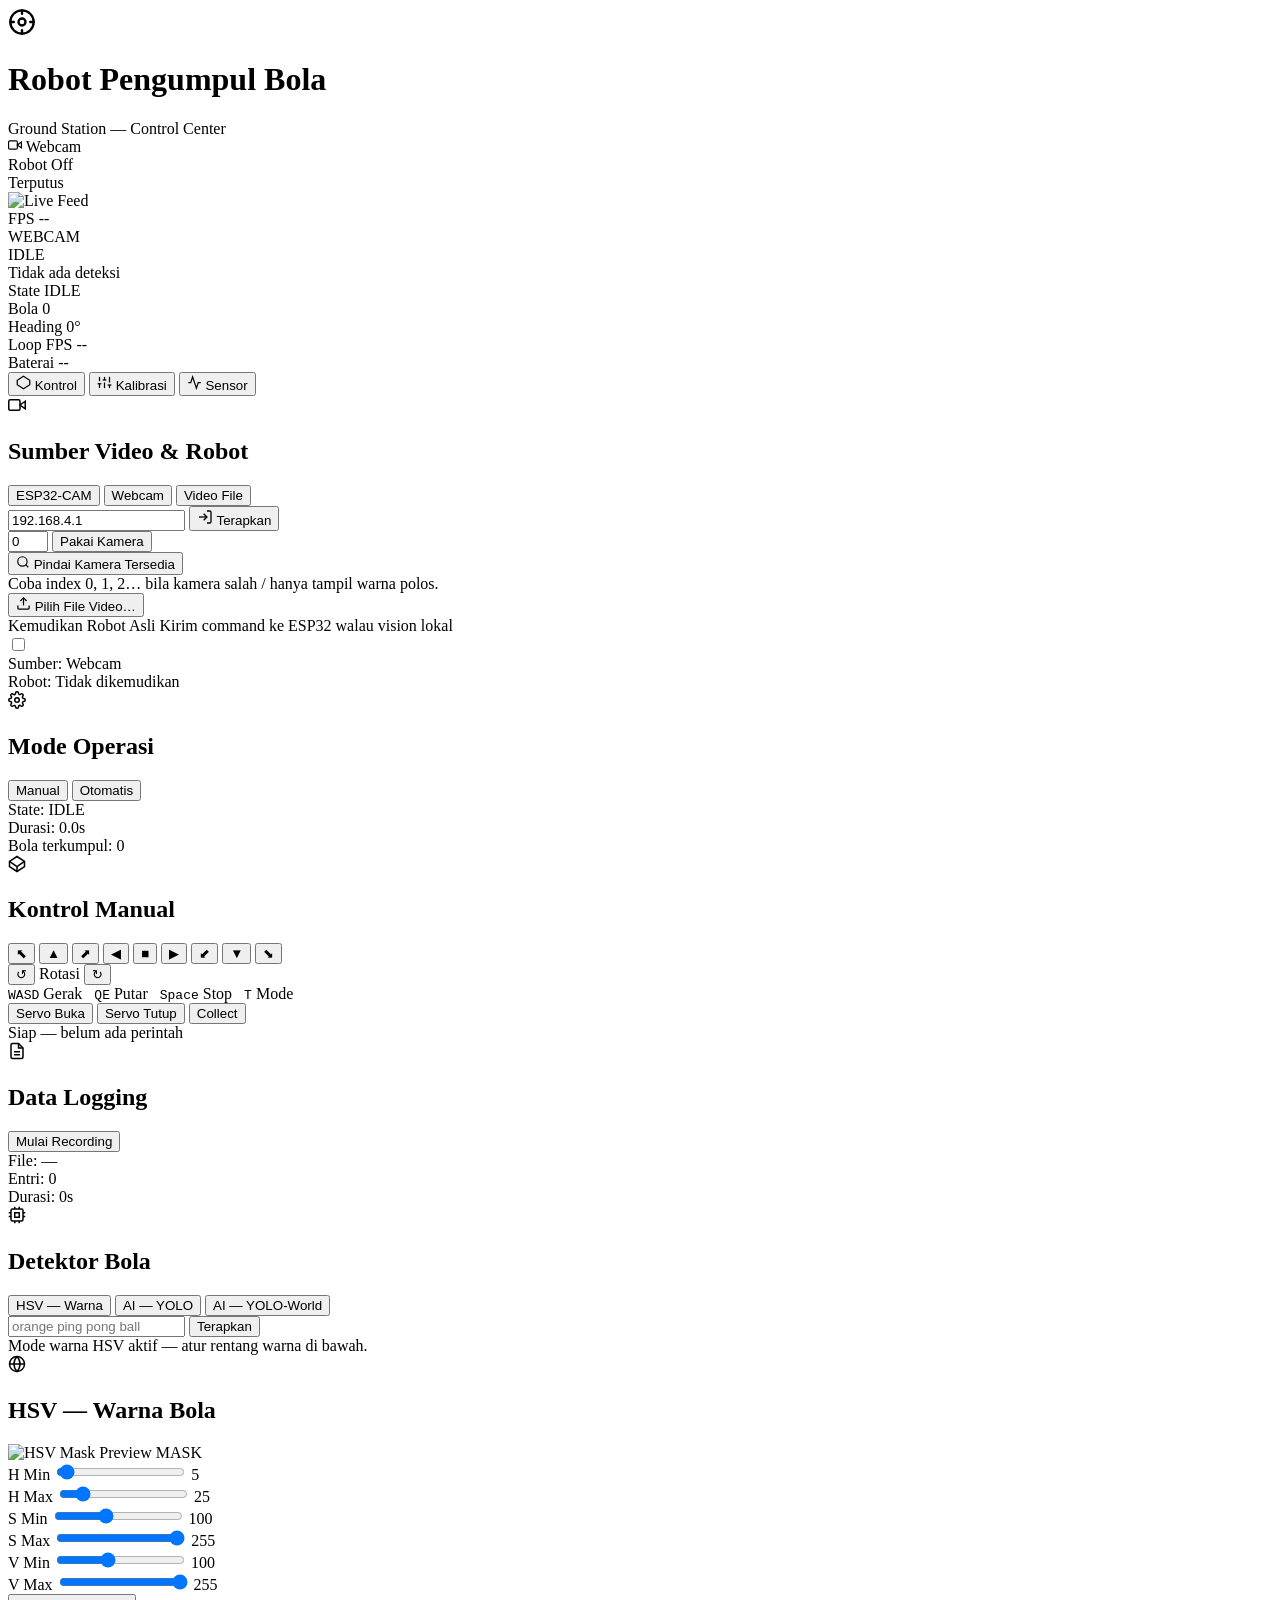
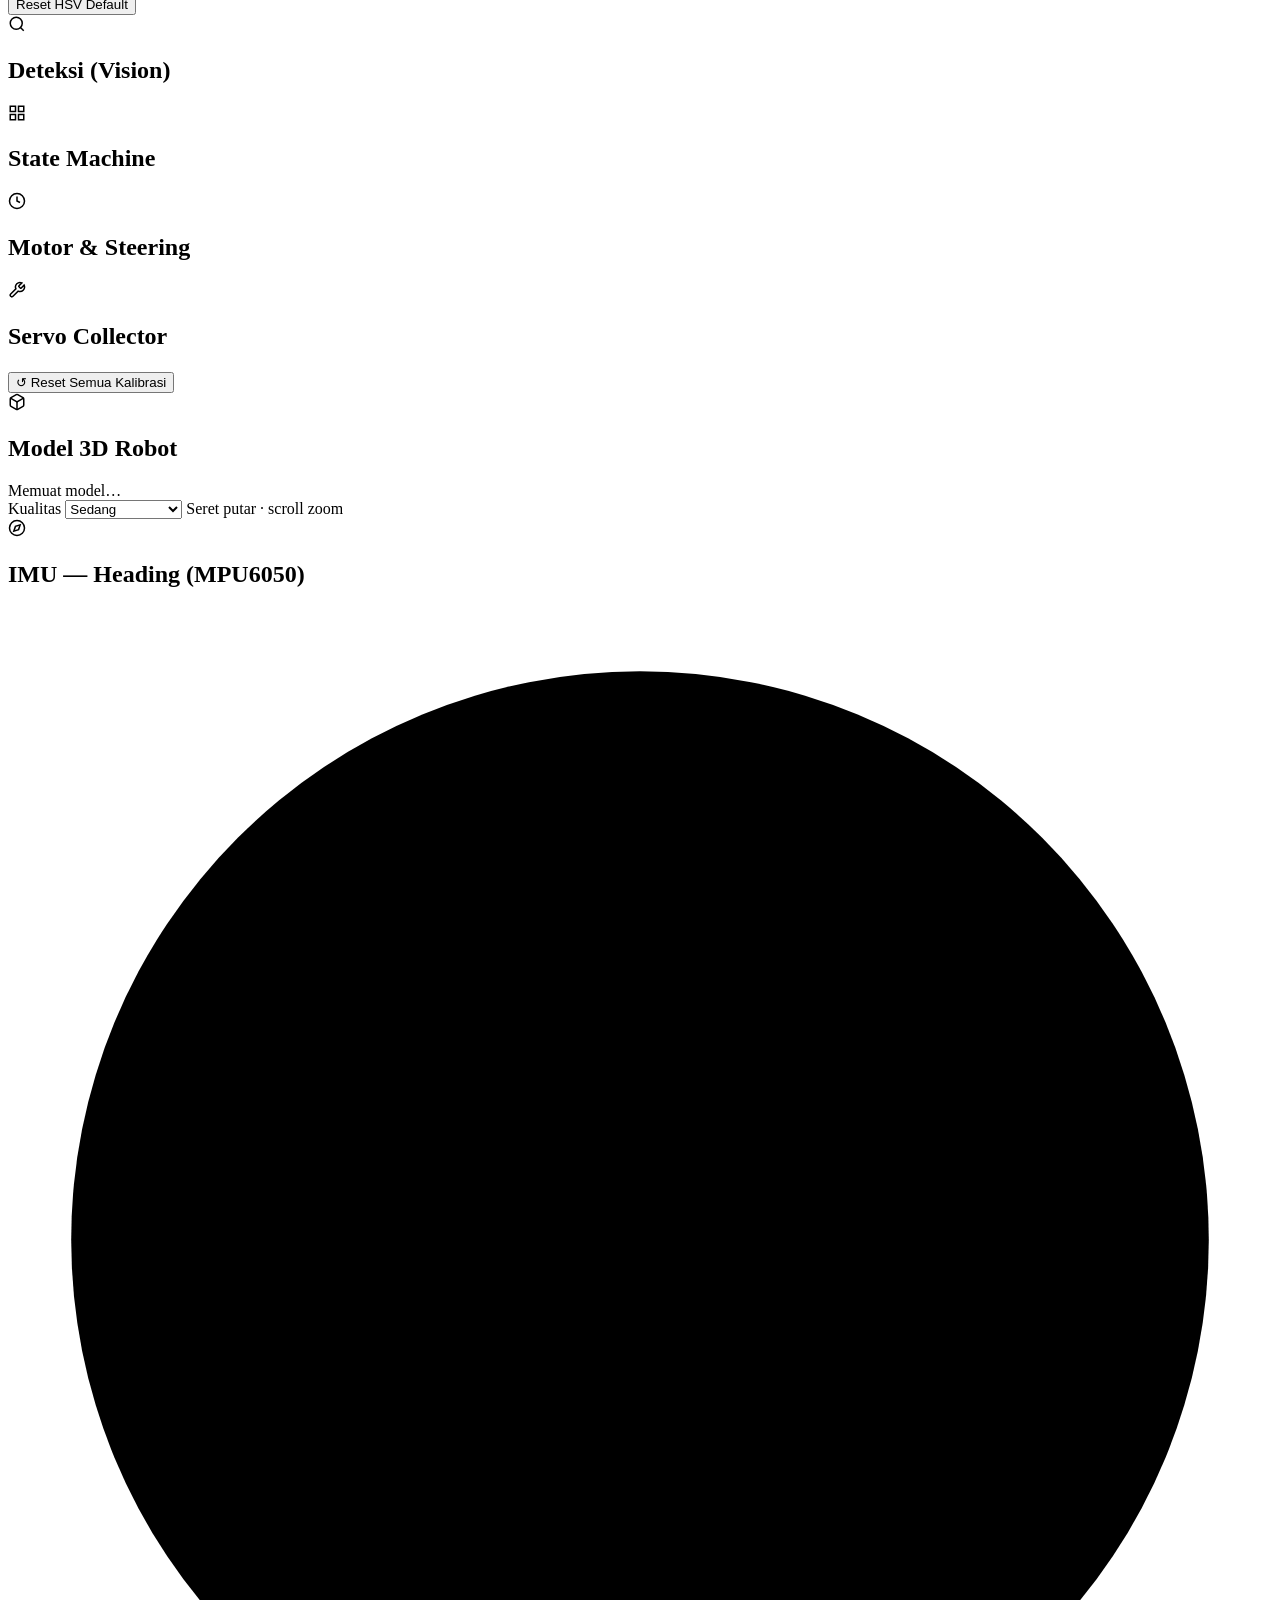
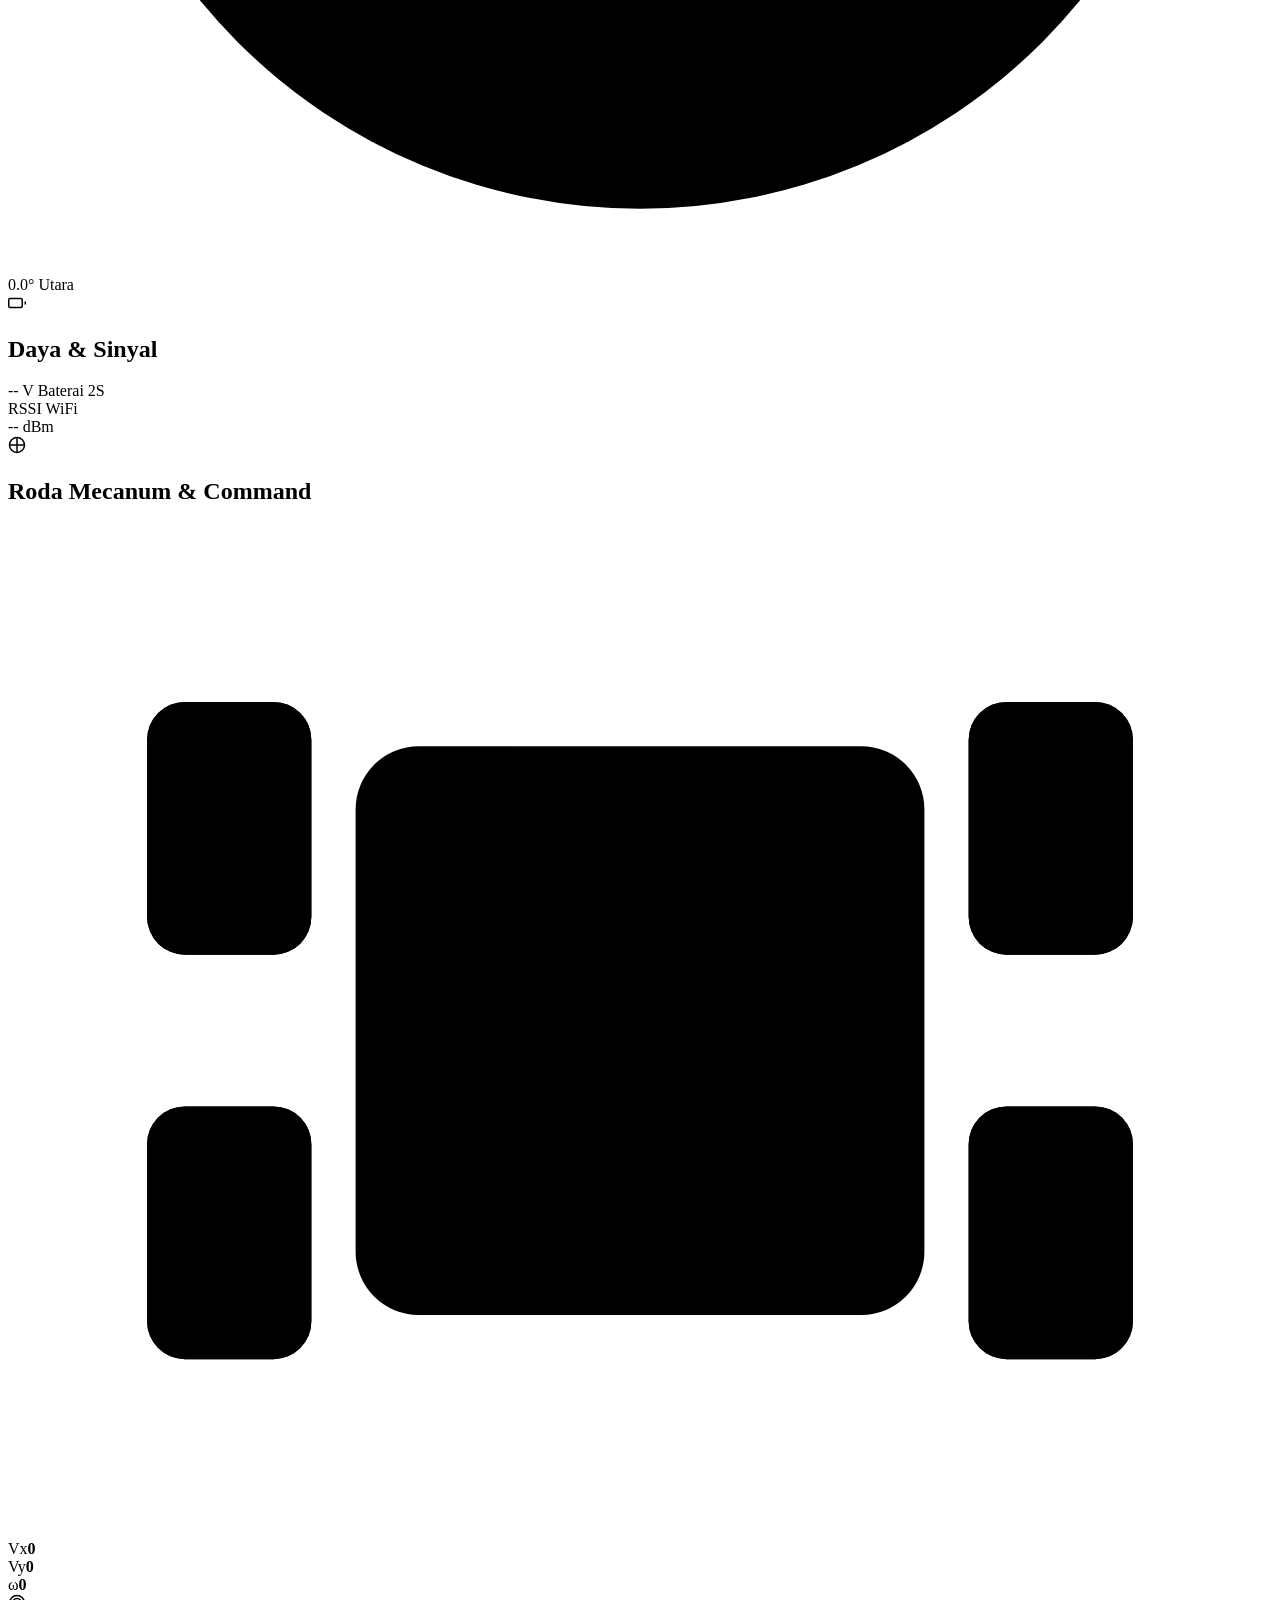
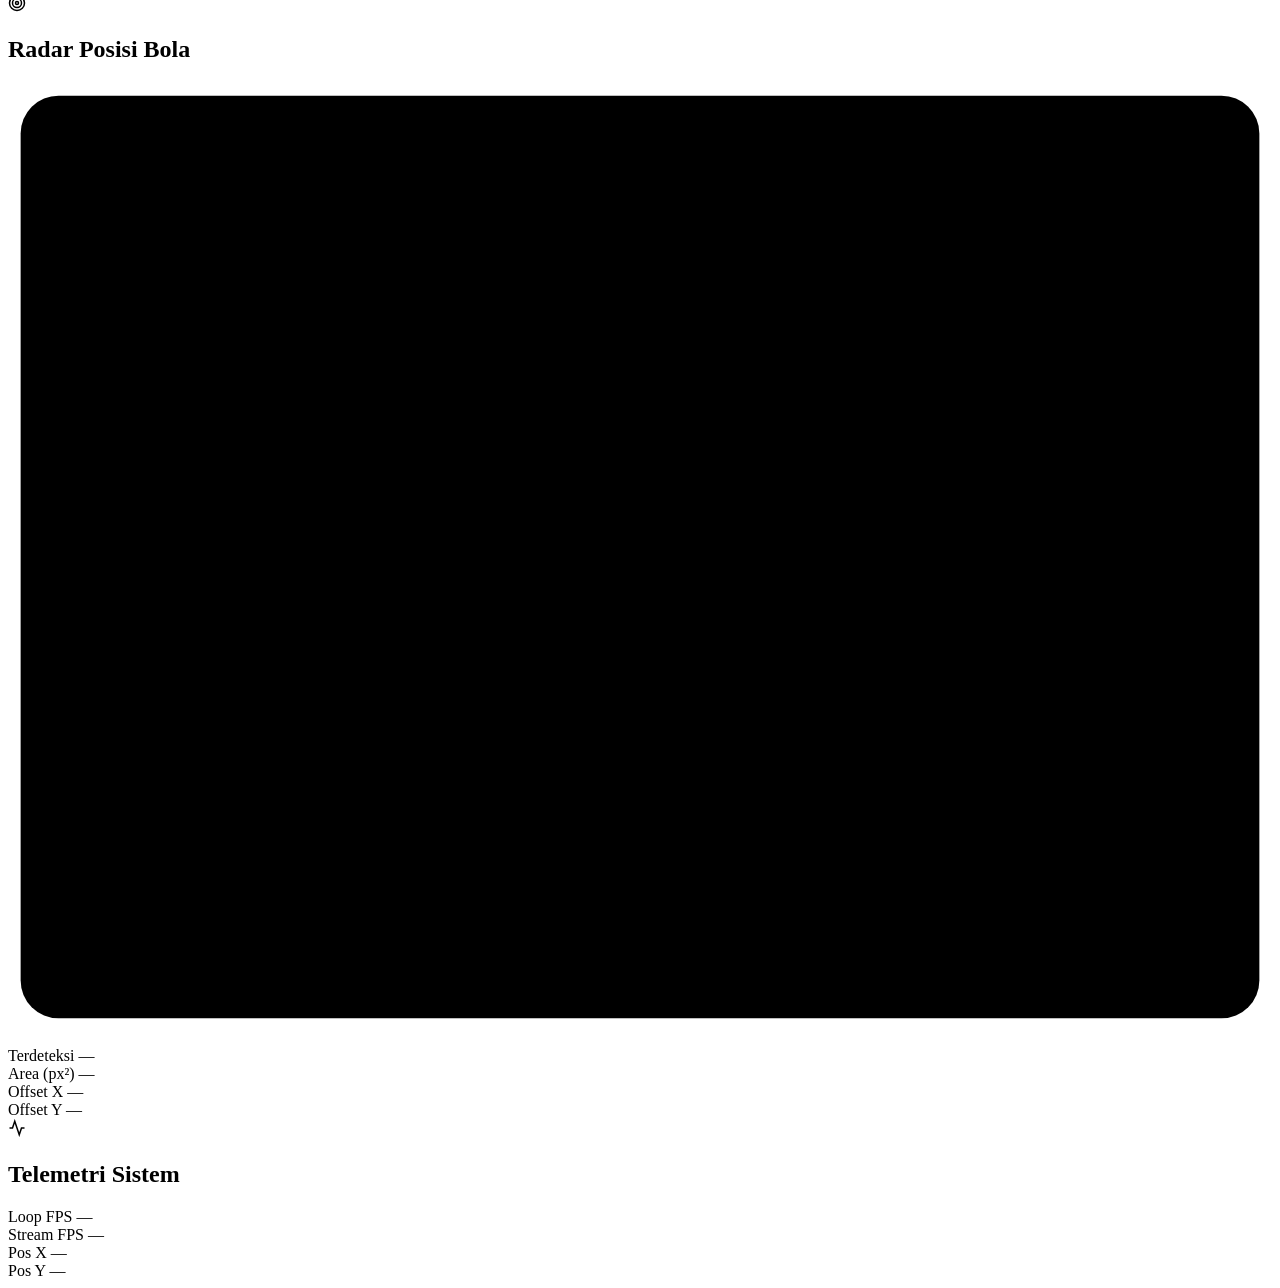
==== commit a4d1f009: "Tambah detektor YOLO-World dan launcher mandiri untuk teman - Backend deteksi ketiga "yoloworld" (op" ====
--- a/ground-station/templates/index.html
+++ b/ground-station/templates/index.html
@@ -301,7 +301,7 @@
             <!-- ════════════════════════════════════════════════ -->
             <div class="tab-content" id="tab-kalibrasi">
 
-                <!-- Card: Pemilih detektor bola (HSV vs AI/YOLO) -->
+                <!-- Card: Pemilih detektor bola (HSV vs AI/YOLO vs YOLO-World) -->
                 <div class="card" id="card-detector">
                     <div class="card-header">
                         <svg viewBox="0 0 24 24" width="18" height="18" fill="none" stroke="currentColor" stroke-width="2"><rect x="4" y="4" width="16" height="16" rx="2"/><rect x="9" y="9" width="6" height="6"/><line x1="9" y1="1" x2="9" y2="4"/><line x1="15" y1="1" x2="15" y2="4"/><line x1="9" y1="20" x2="9" y2="23"/><line x1="15" y1="20" x2="15" y2="23"/><line x1="20" y1="9" x2="23" y2="9"/><line x1="20" y1="14" x2="23" y2="14"/><line x1="1" y1="9" x2="4" y2="9"/><line x1="1" y1="14" x2="4" y2="14"/></svg>
@@ -311,6 +311,13 @@
                         <div class="segmented" id="detector-seg">
                             <button class="seg-btn active" data-detector="hsv">HSV — Warna</button>
                             <button class="seg-btn" data-detector="yolo">AI — YOLO</button>
+                            <button class="seg-btn" data-detector="yoloworld">AI — YOLO-World</button>
+                        </div>
+
+                        <!-- Prompt teks YOLO-World — tampil saat YOLO-World dipilih -->
+                        <div class="input-group hidden" id="world-prompt-group">
+                            <input type="text" id="world-prompt" placeholder="orange ping pong ball" title="Objek yang dicari. Pisahkan beberapa objek dengan koma.">
+                            <button class="btn btn-primary" id="btn-world-prompt">Terapkan</button>
                         </div>
                         <div class="detector-status" id="detector-status">Mode warna HSV aktif — atur rentang warna di bawah.</div>
                     </div>
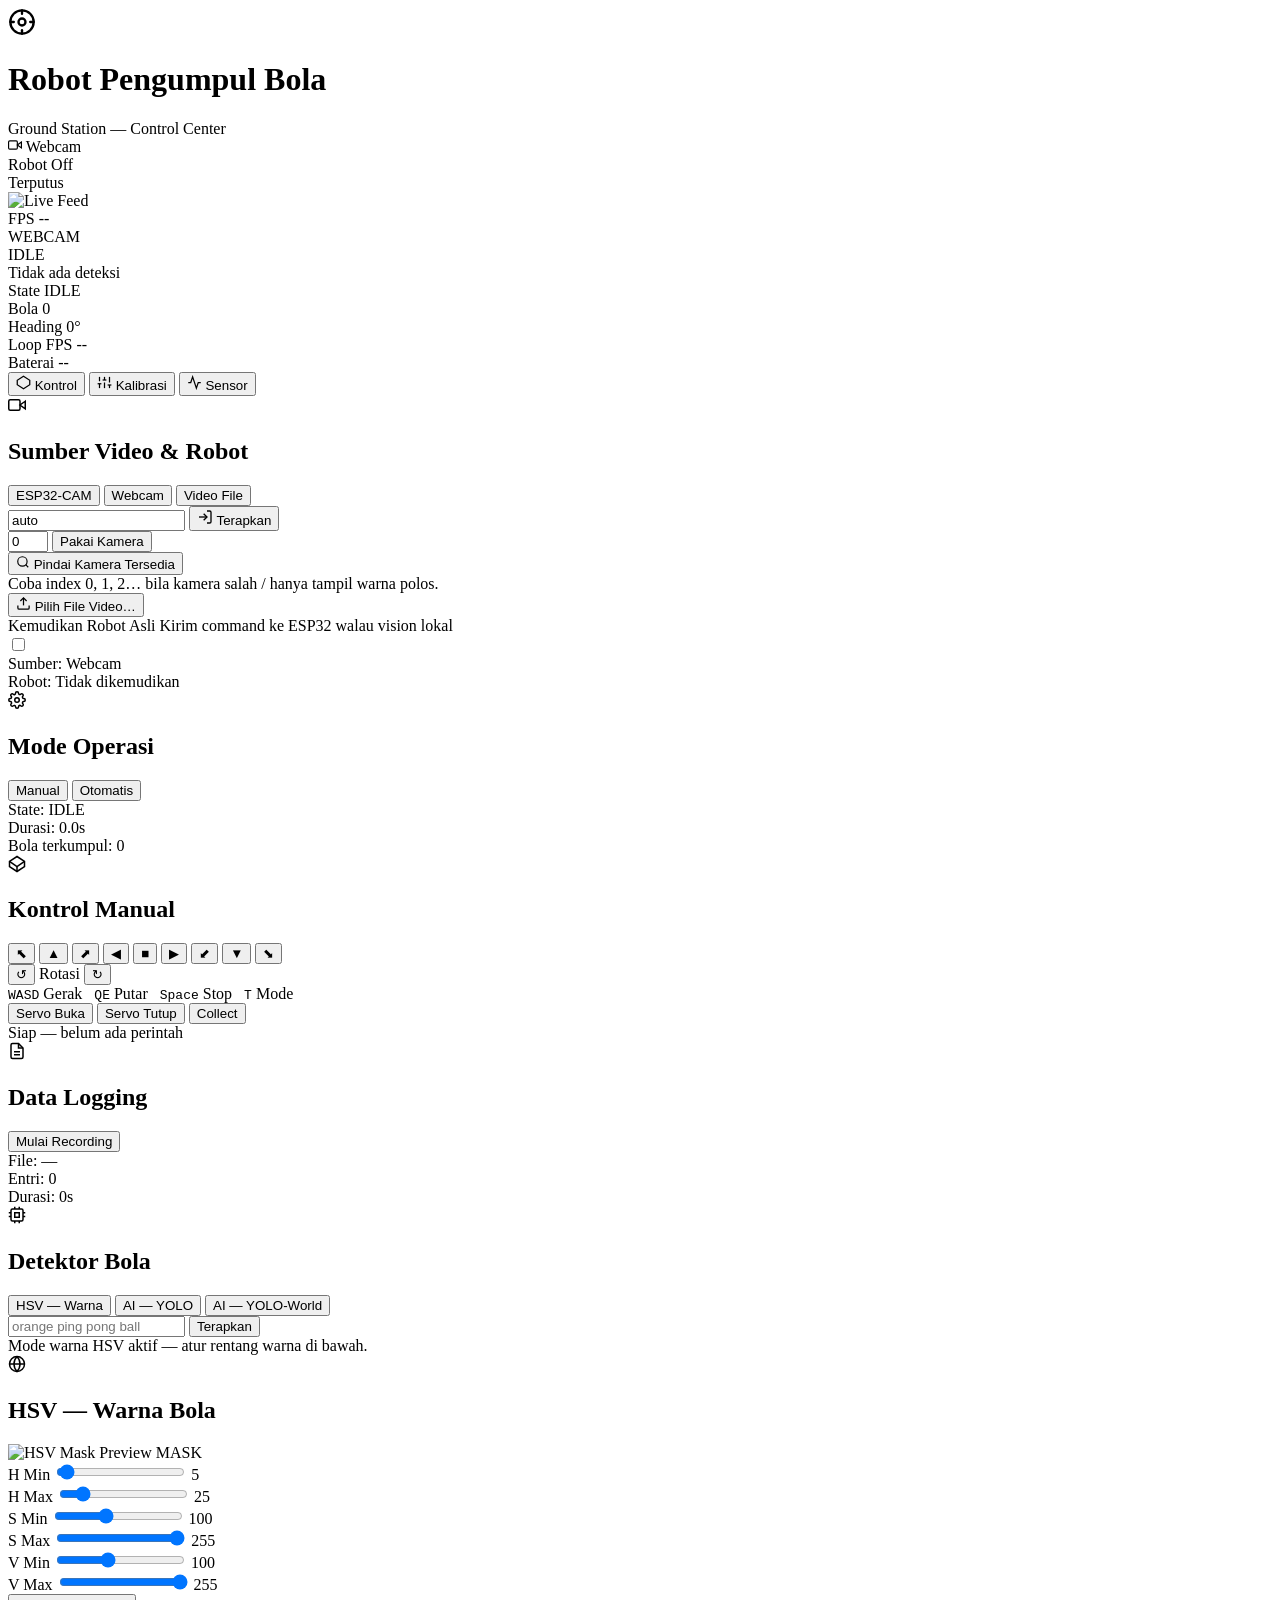
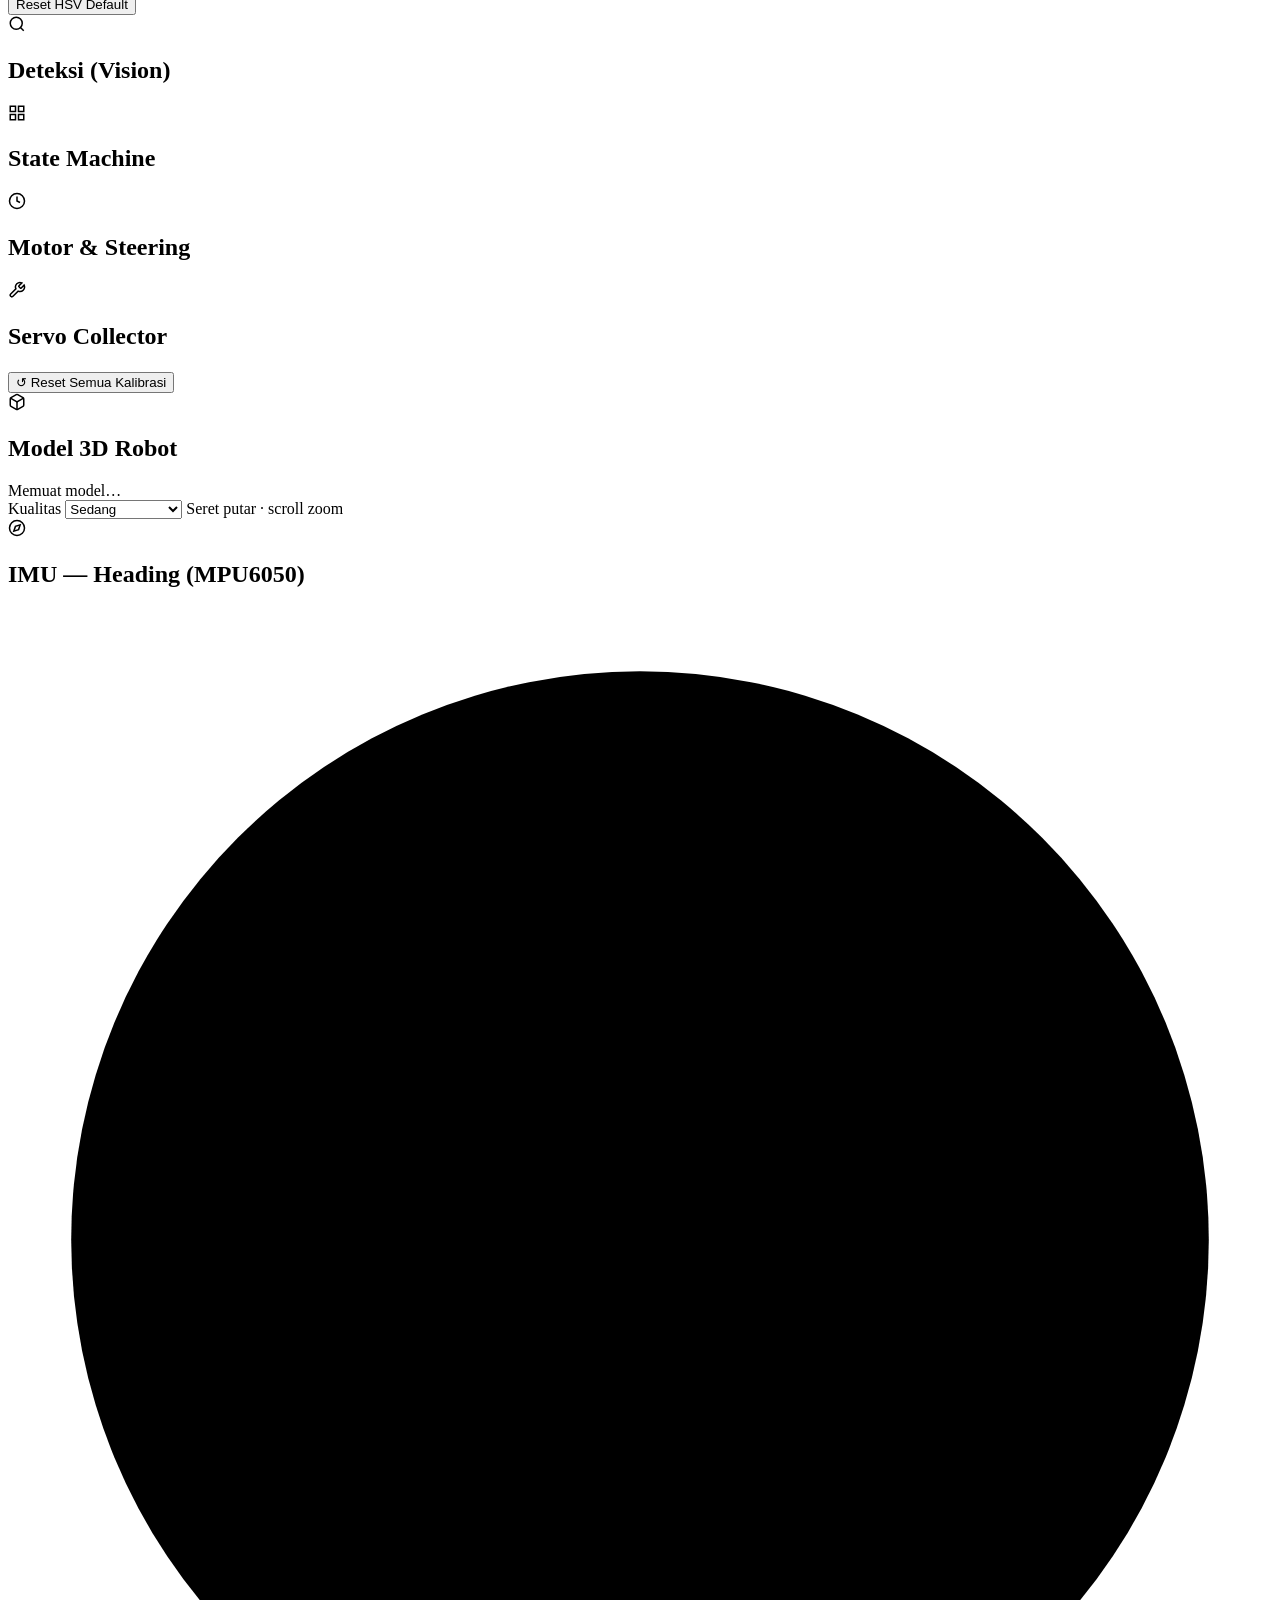
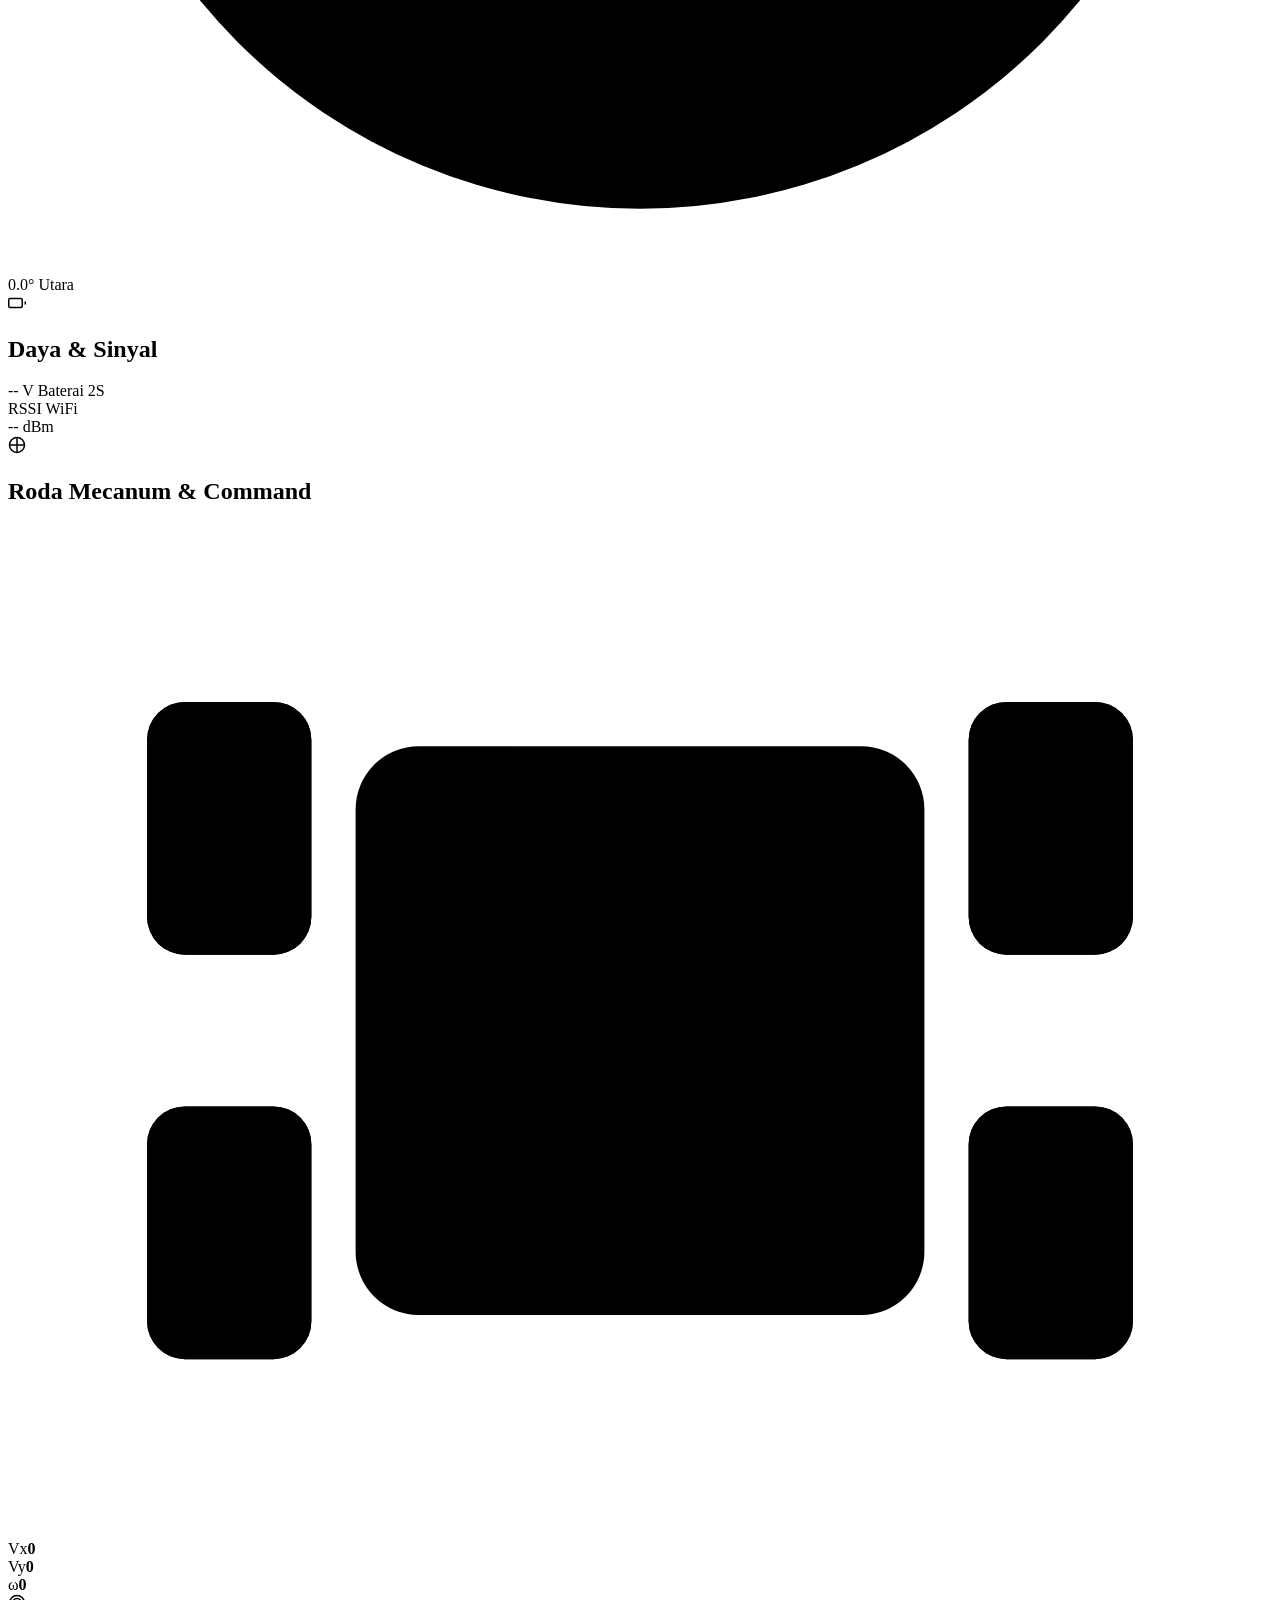
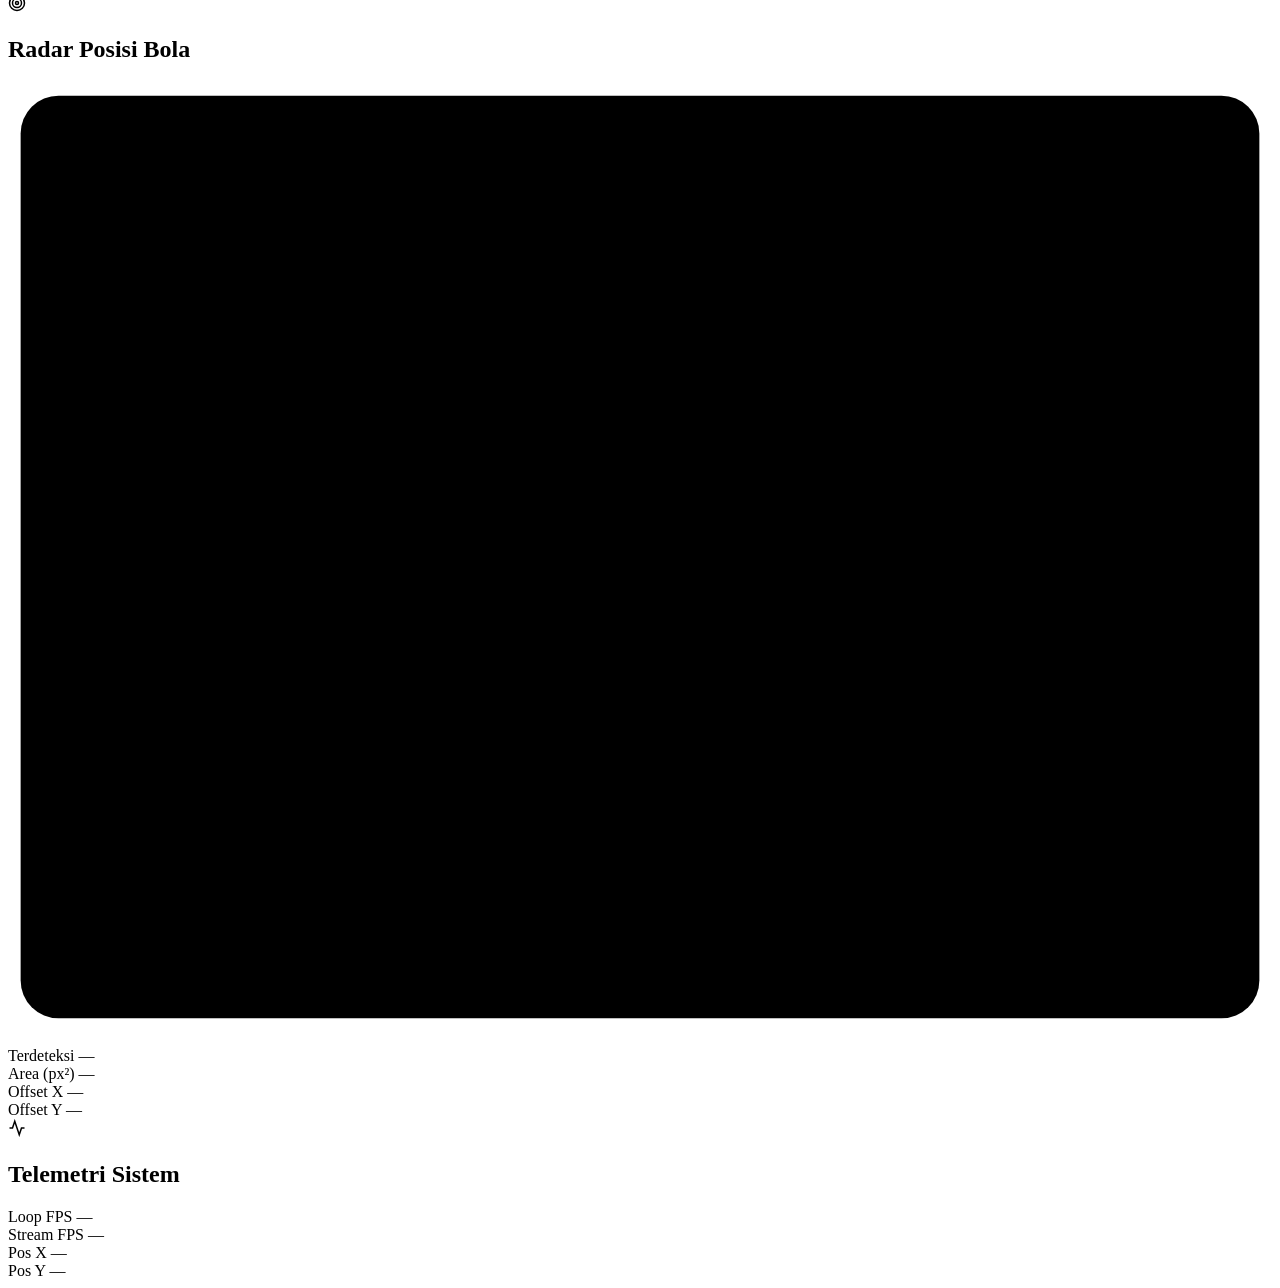
==== commit 309cb098: "Pindah ke TB6612, tambah kontrol heading MPU, WiFi multi-jaringan, dan auto-discovery Arduino: - Dri" ====
--- a/ground-station/templates/index.html
+++ b/ground-station/templates/index.html
@@ -147,7 +147,7 @@
 
                         <!-- Input IP (ESP32 / robot) — tampil saat sumber ESP32 -->
                         <div class="input-group hidden" id="ip-group">
-                            <input type="text" id="esp32-ip" placeholder="192.168.4.1" value="192.168.4.1">
+                            <input type="text" id="esp32-ip" placeholder="auto atau IP (mis. 10.29.82.70)" value="auto" title="auto = cari robot otomatis (ballcollector.local / scan WiFi)">
                             <button class="btn btn-primary" id="btn-connect">
                                 <svg viewBox="0 0 24 24" width="16" height="16" fill="none" stroke="currentColor" stroke-width="2"><path d="M15 3h4a2 2 0 0 1 2 2v14a2 2 0 0 1-2 2h-4"/><polyline points="10 17 15 12 10 7"/><line x1="15" y1="12" x2="3" y2="12"/></svg>
                                 Terapkan
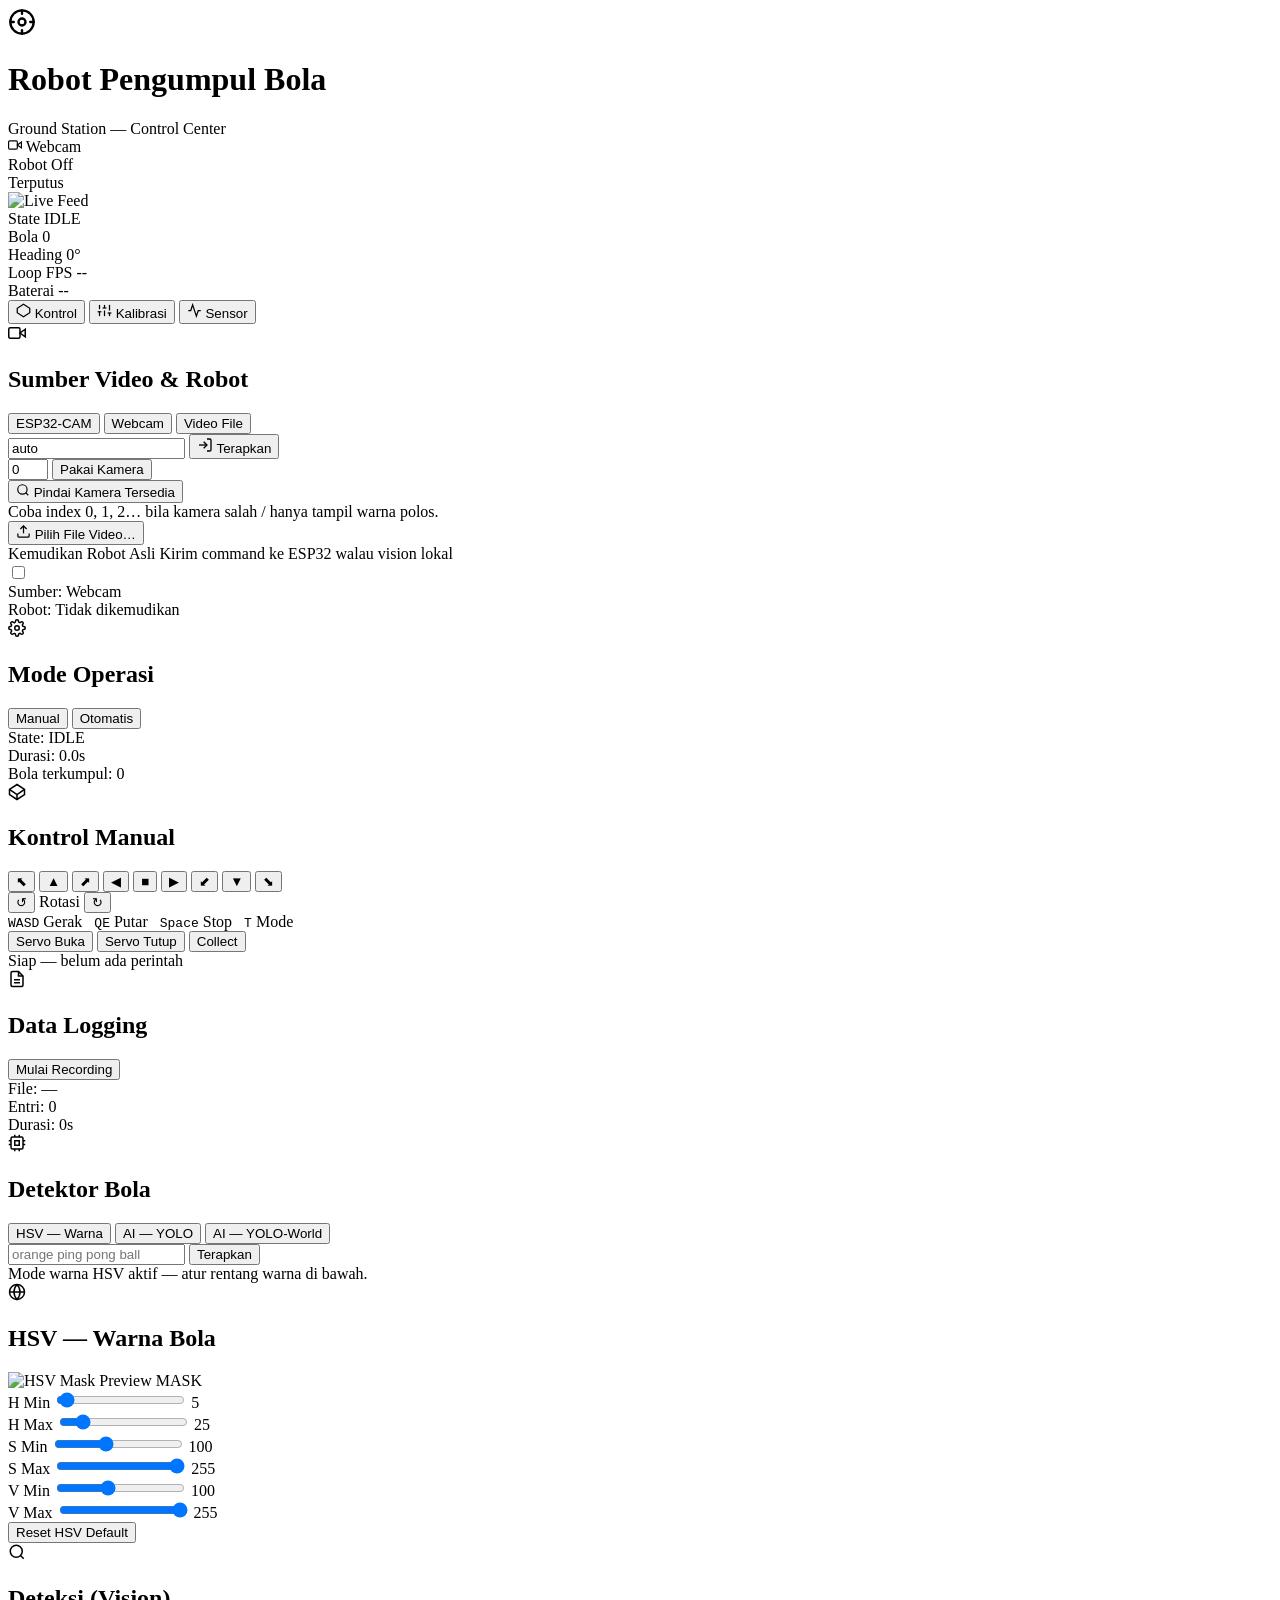
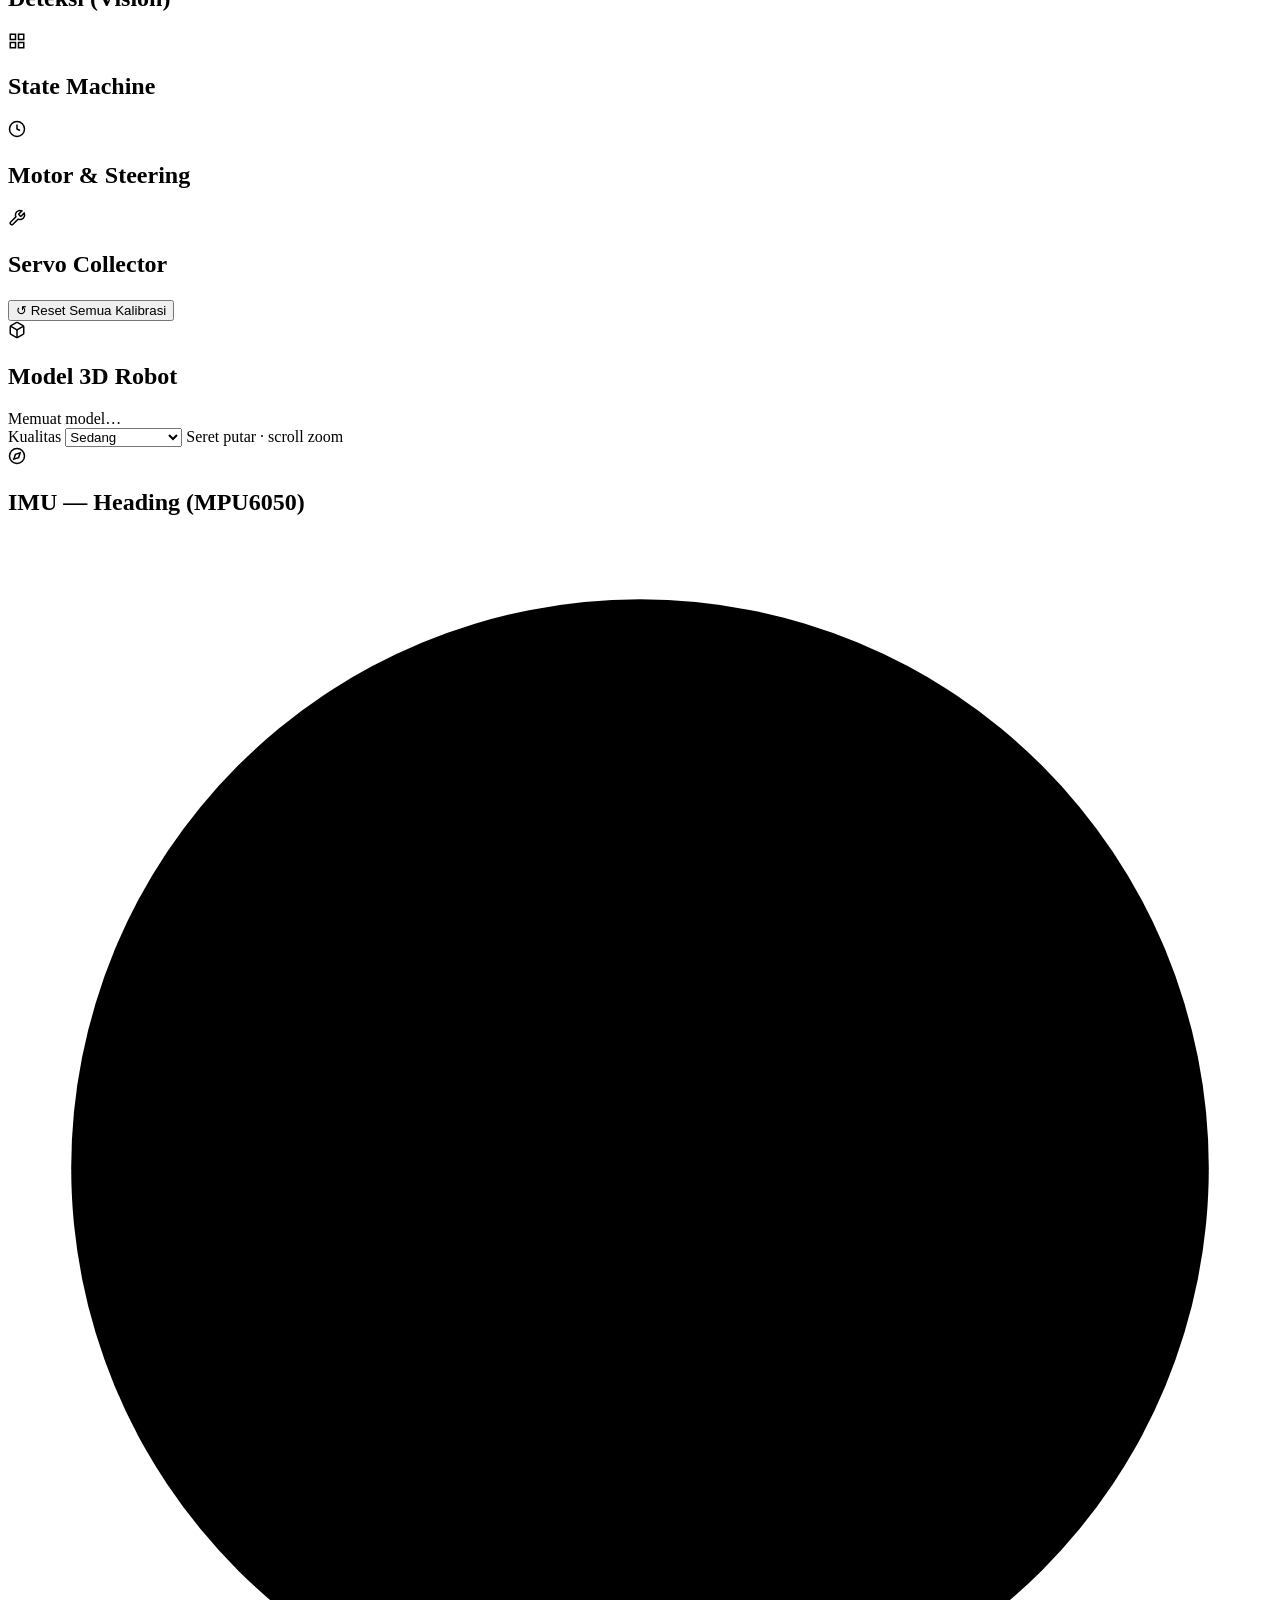
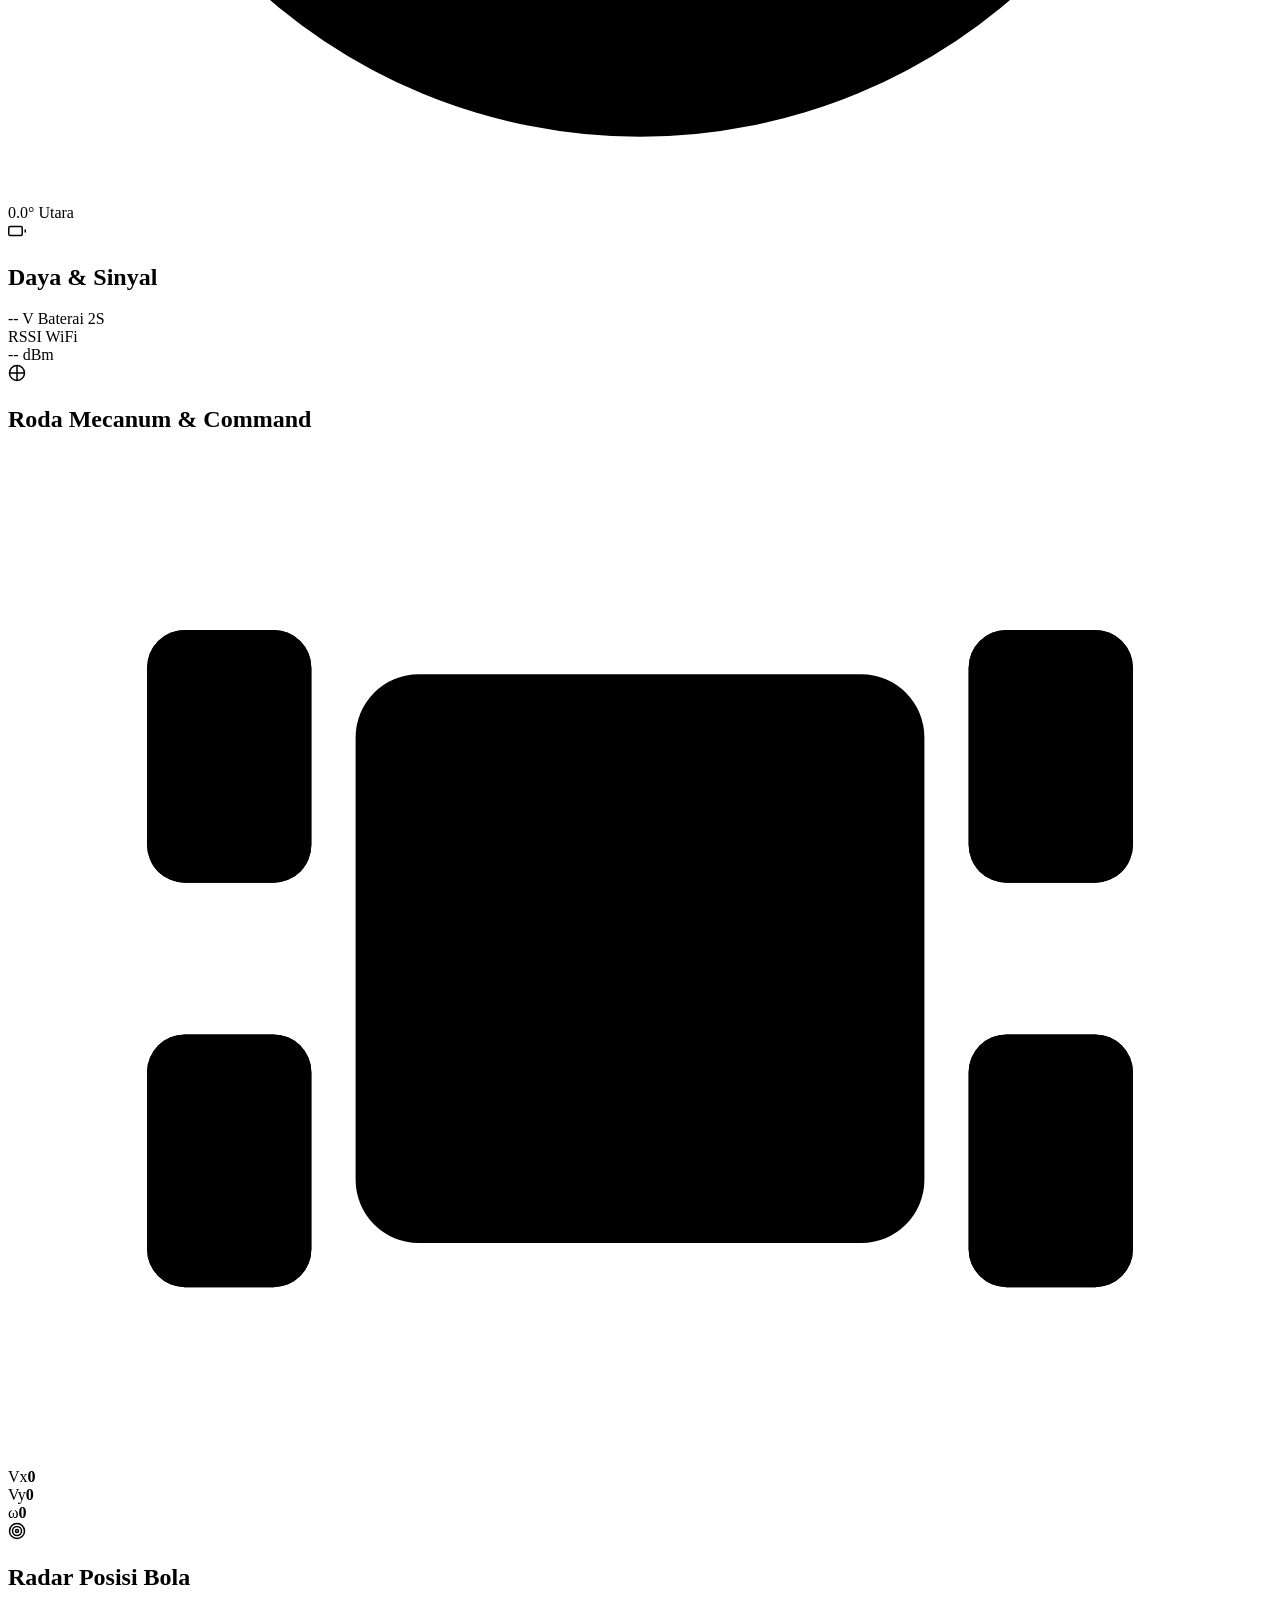
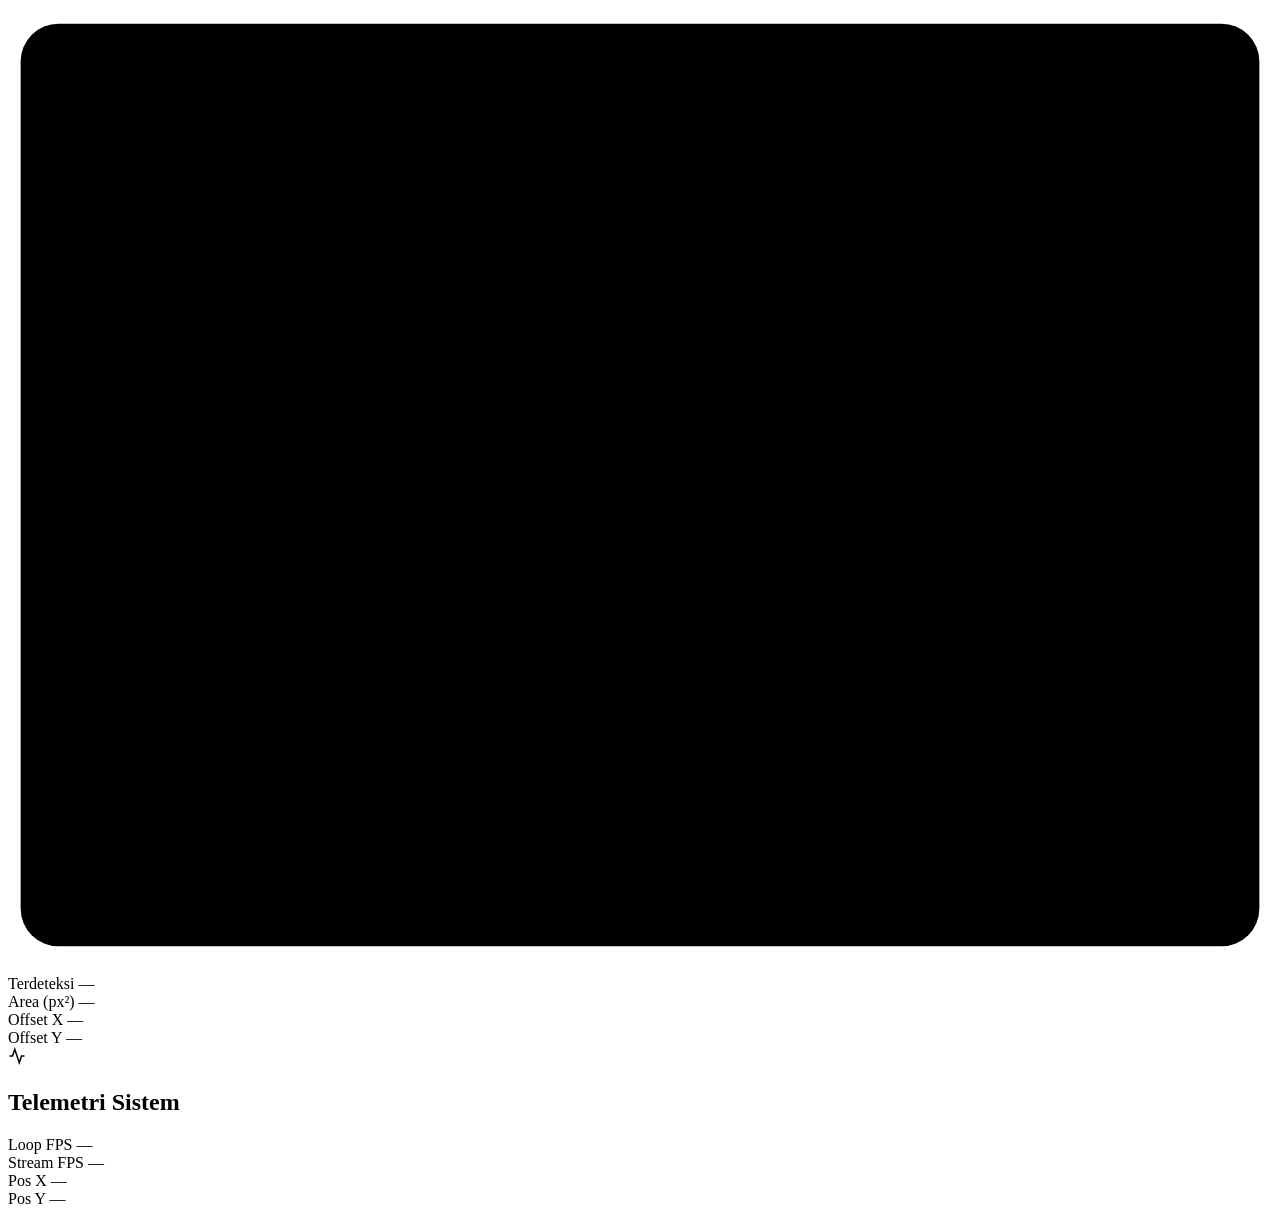
==== commit 42320ed1: "Hapus overlay di atas video dashboard Co-Authored-By: Claude Opus 5.5 <noreply@anthropic.com>" ====
--- a/ground-station/templates/index.html
+++ b/ground-station/templates/index.html
@@ -72,14 +72,6 @@
         <section class="video-panel" id="video-panel">
             <div class="video-wrapper">
                 <img id="video-feed" src="/video_feed" alt="Live Feed">
-                <div class="video-overlay fps-overlay" id="fps-overlay">
-                    <span class="mono">FPS </span><span class="mono" id="fps-val">--</span>
-                </div>
-                <div class="video-overlay source-badge" id="source-badge">WEBCAM</div>
-                <div class="video-overlay state-badge" id="state-badge">IDLE</div>
-                <div class="video-overlay detection-overlay" id="detection-overlay">
-                    <span id="detection-text">Tidak ada deteksi</span>
-                </div>
             </div>
 
             <!-- Strip telemetri ringkas di bawah video -->
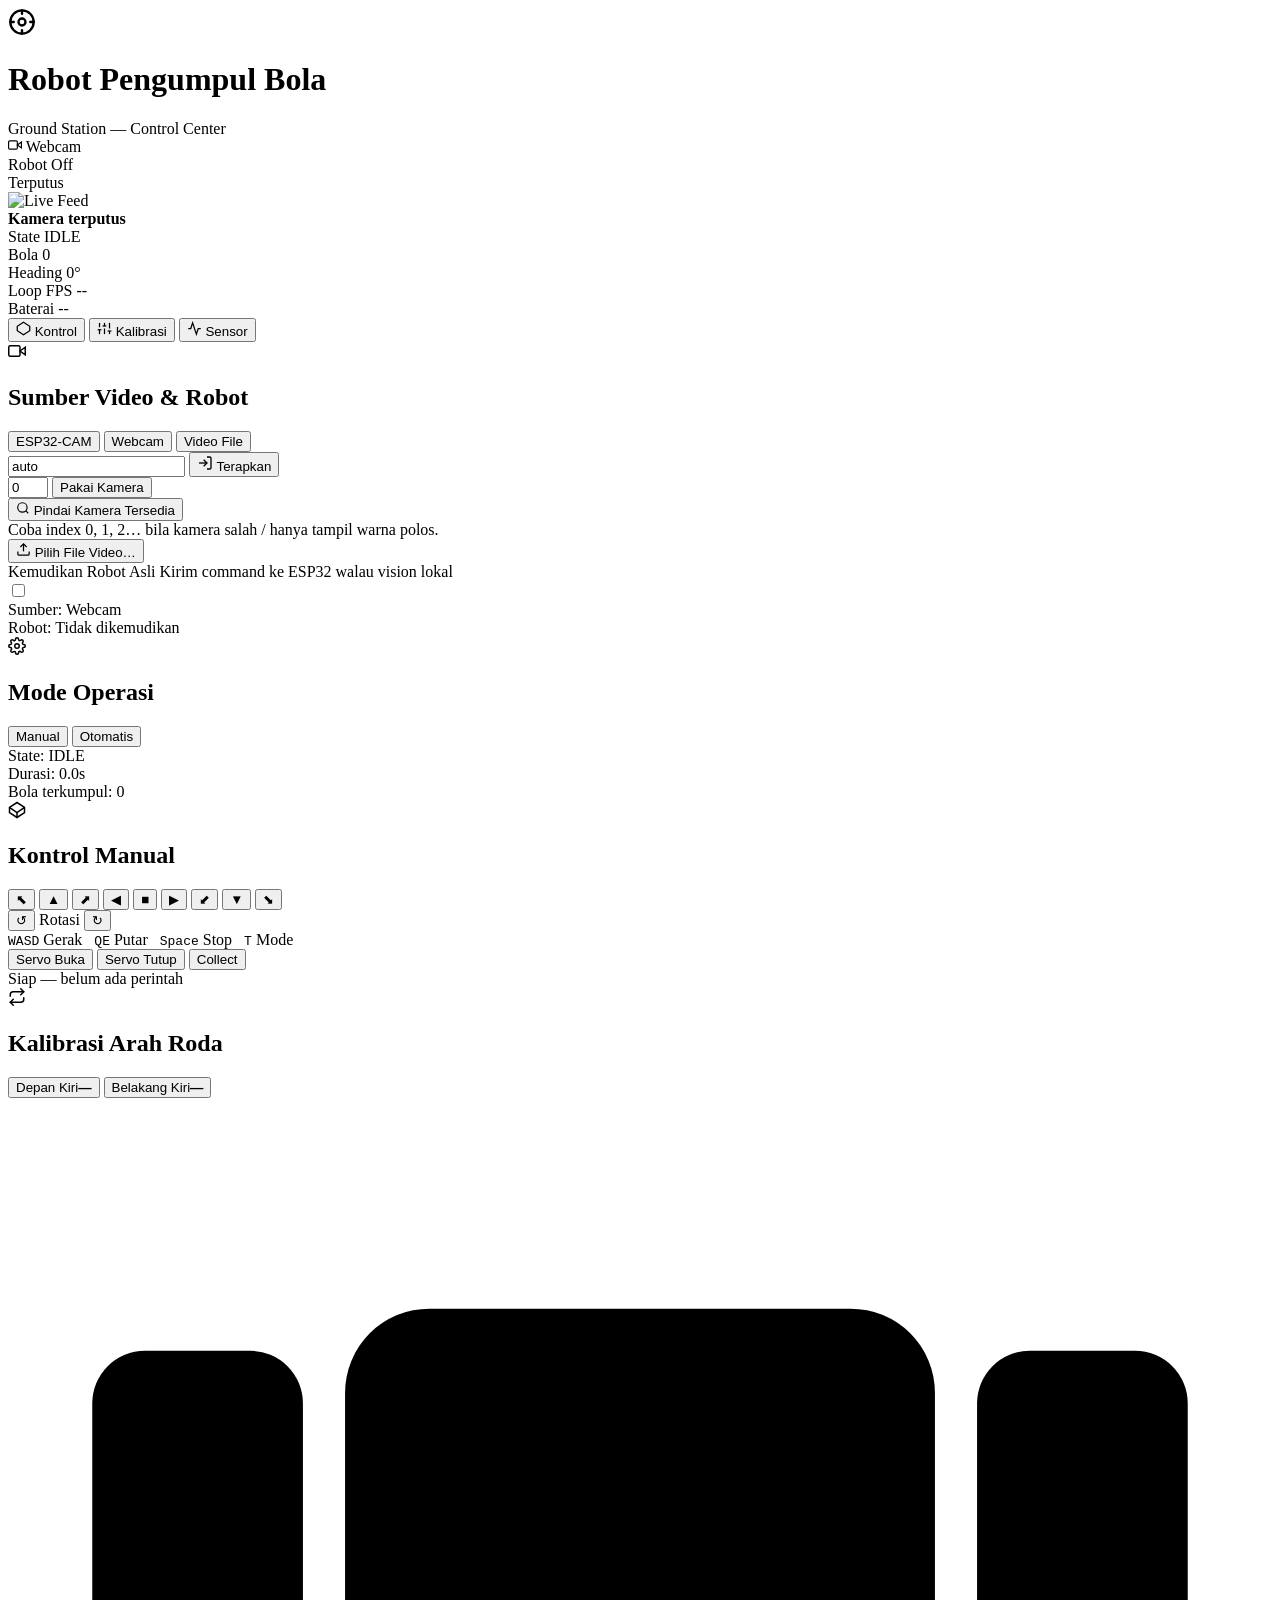
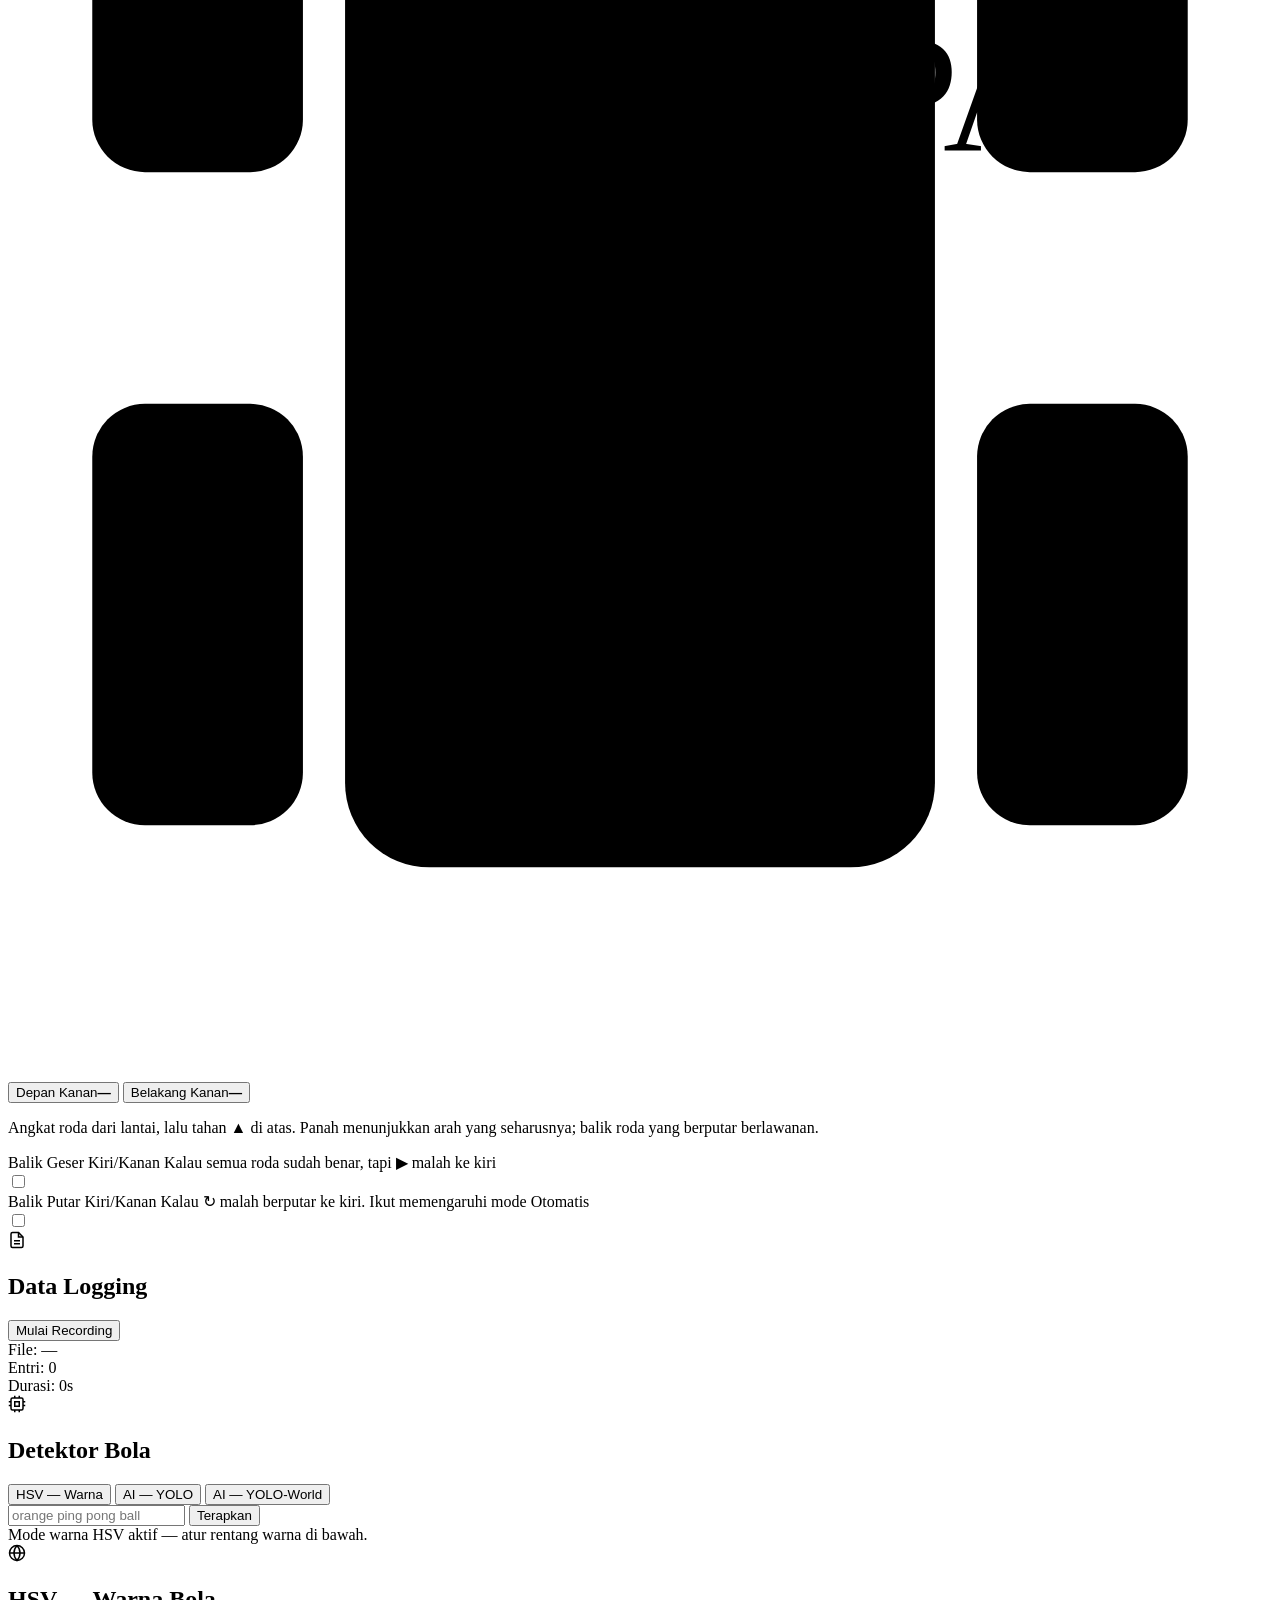
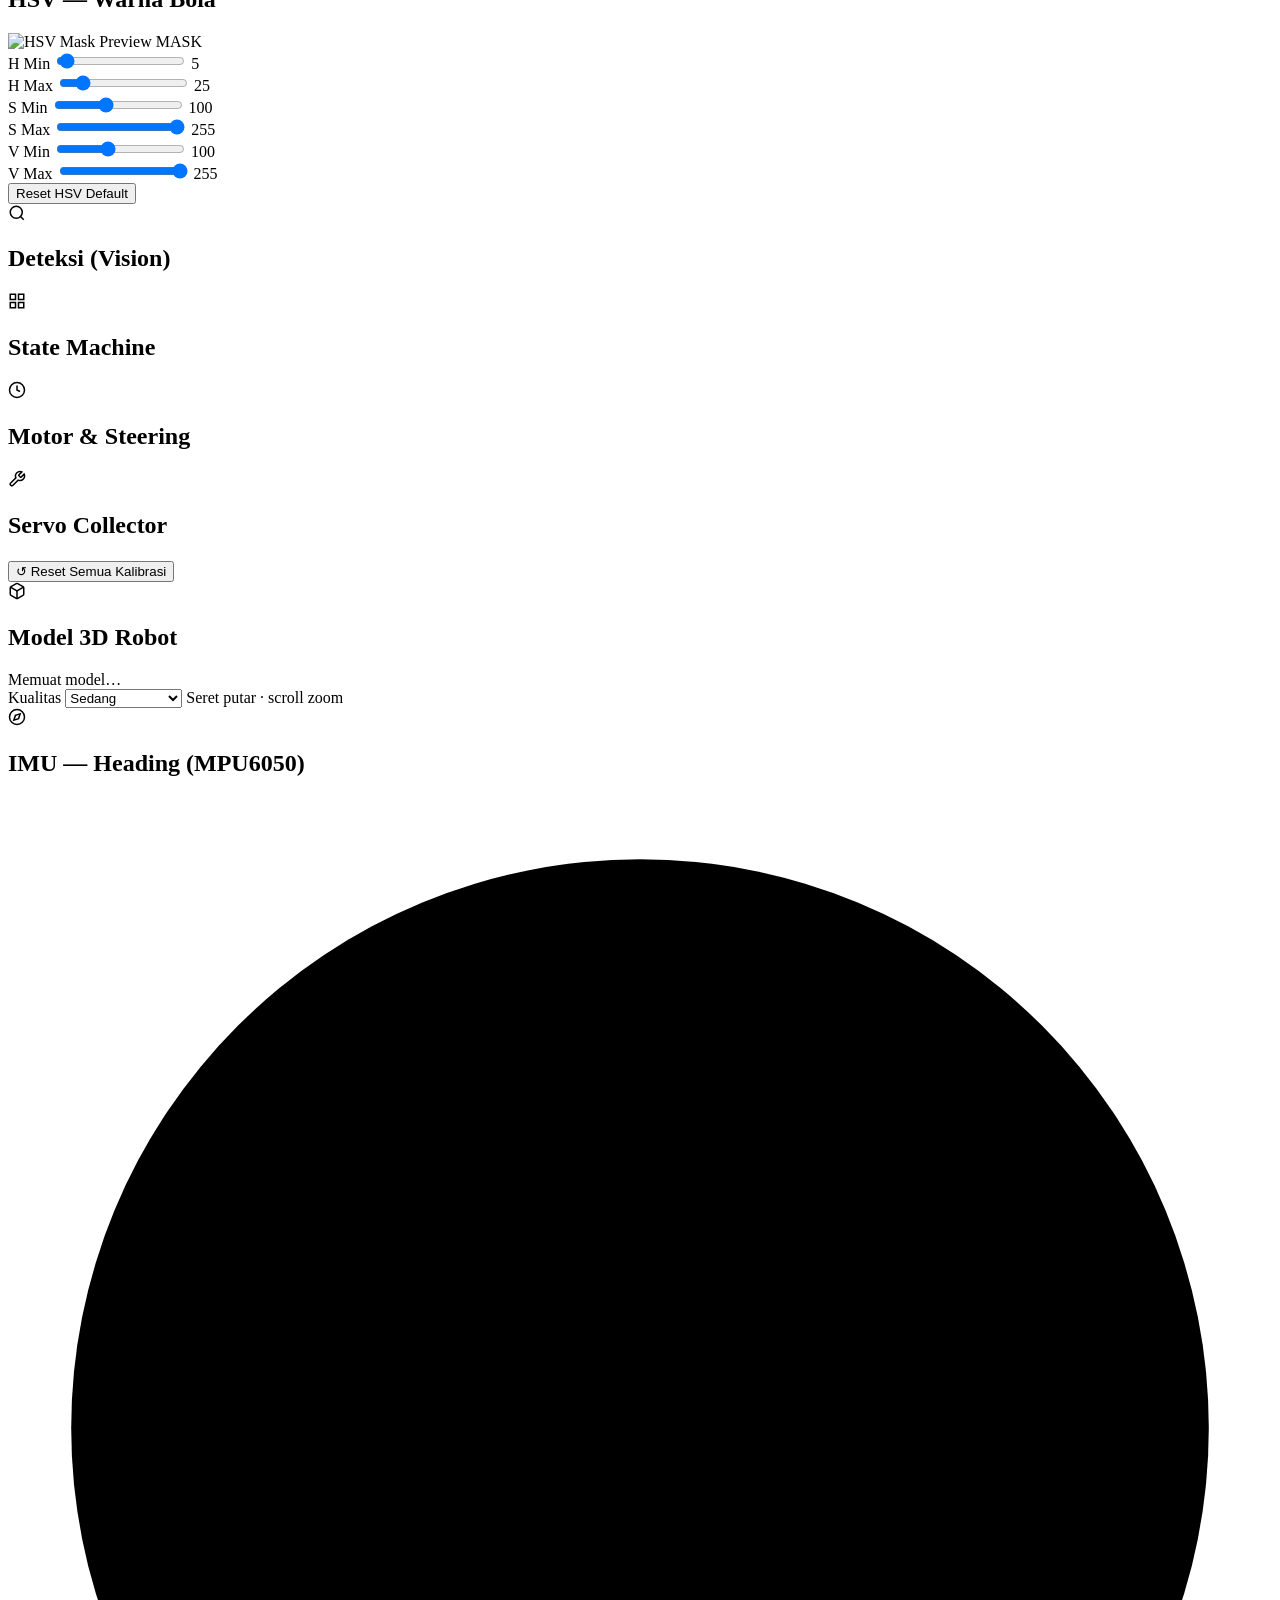
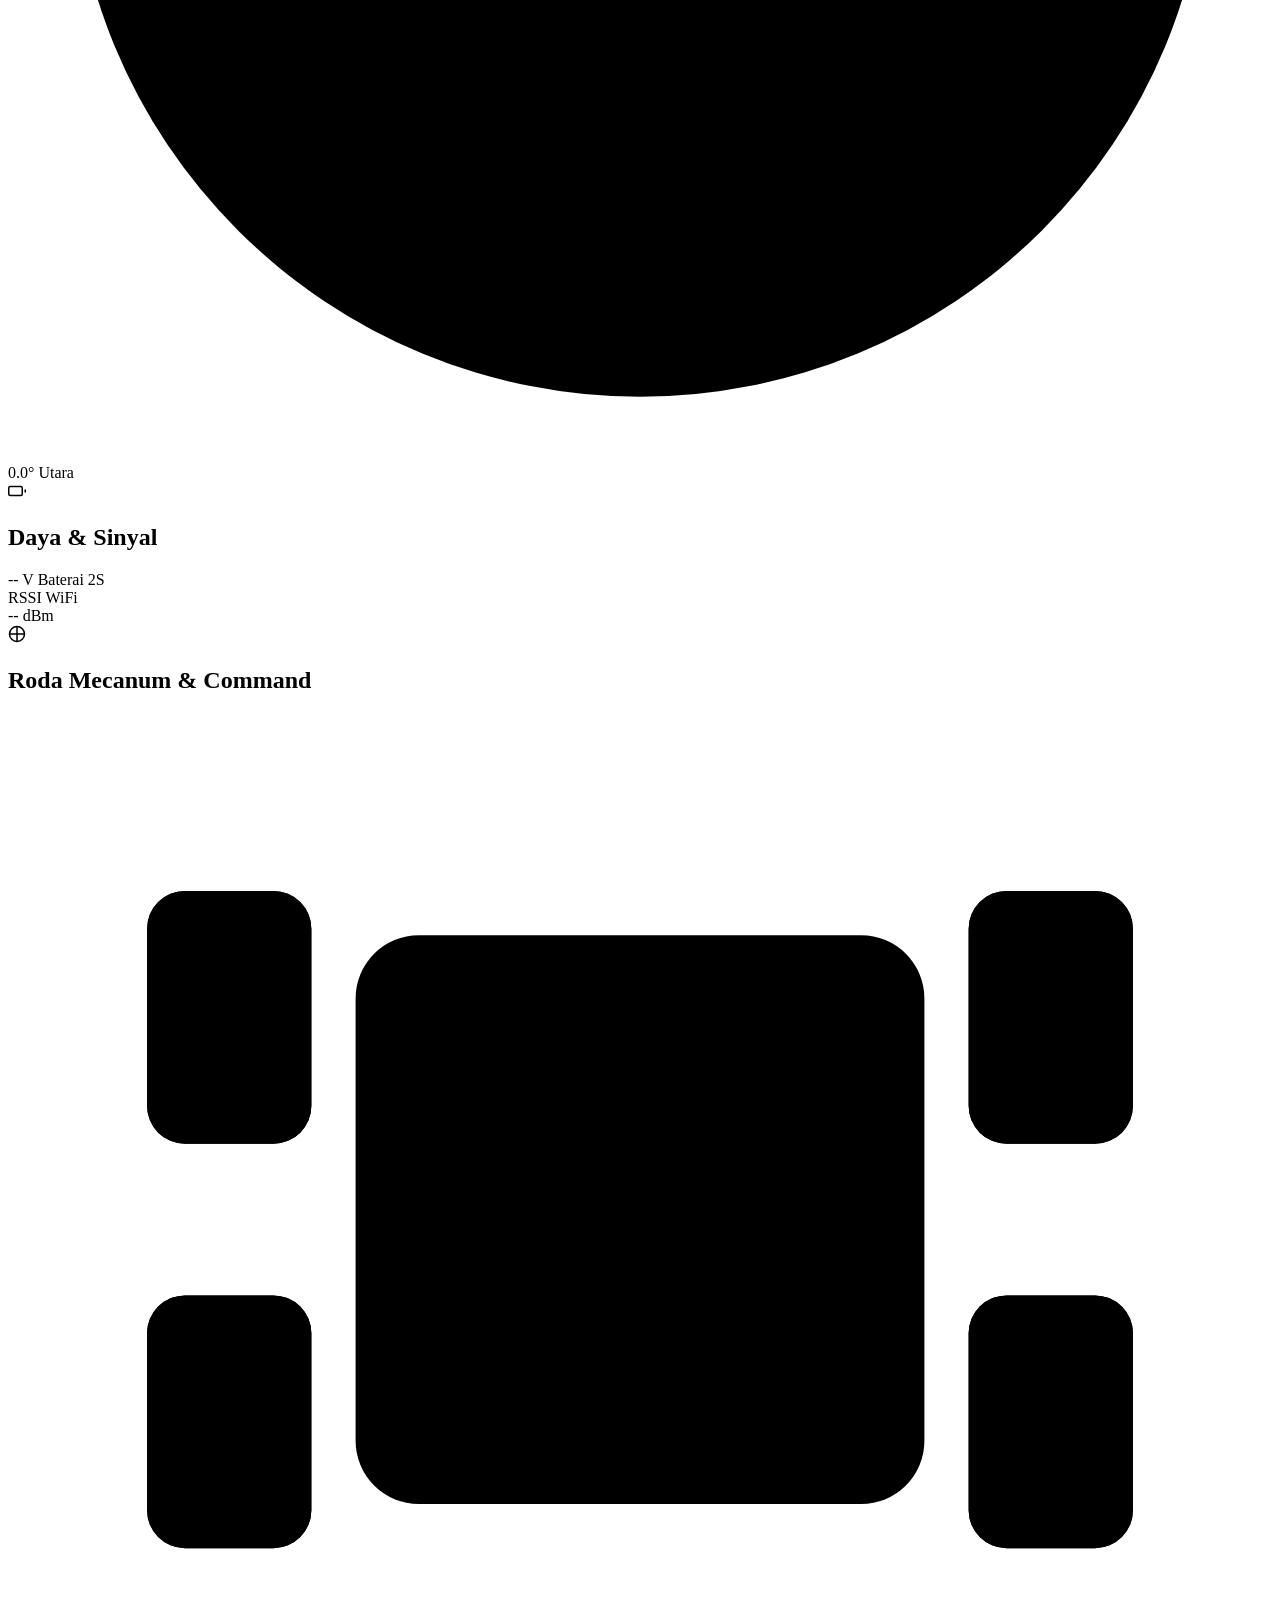
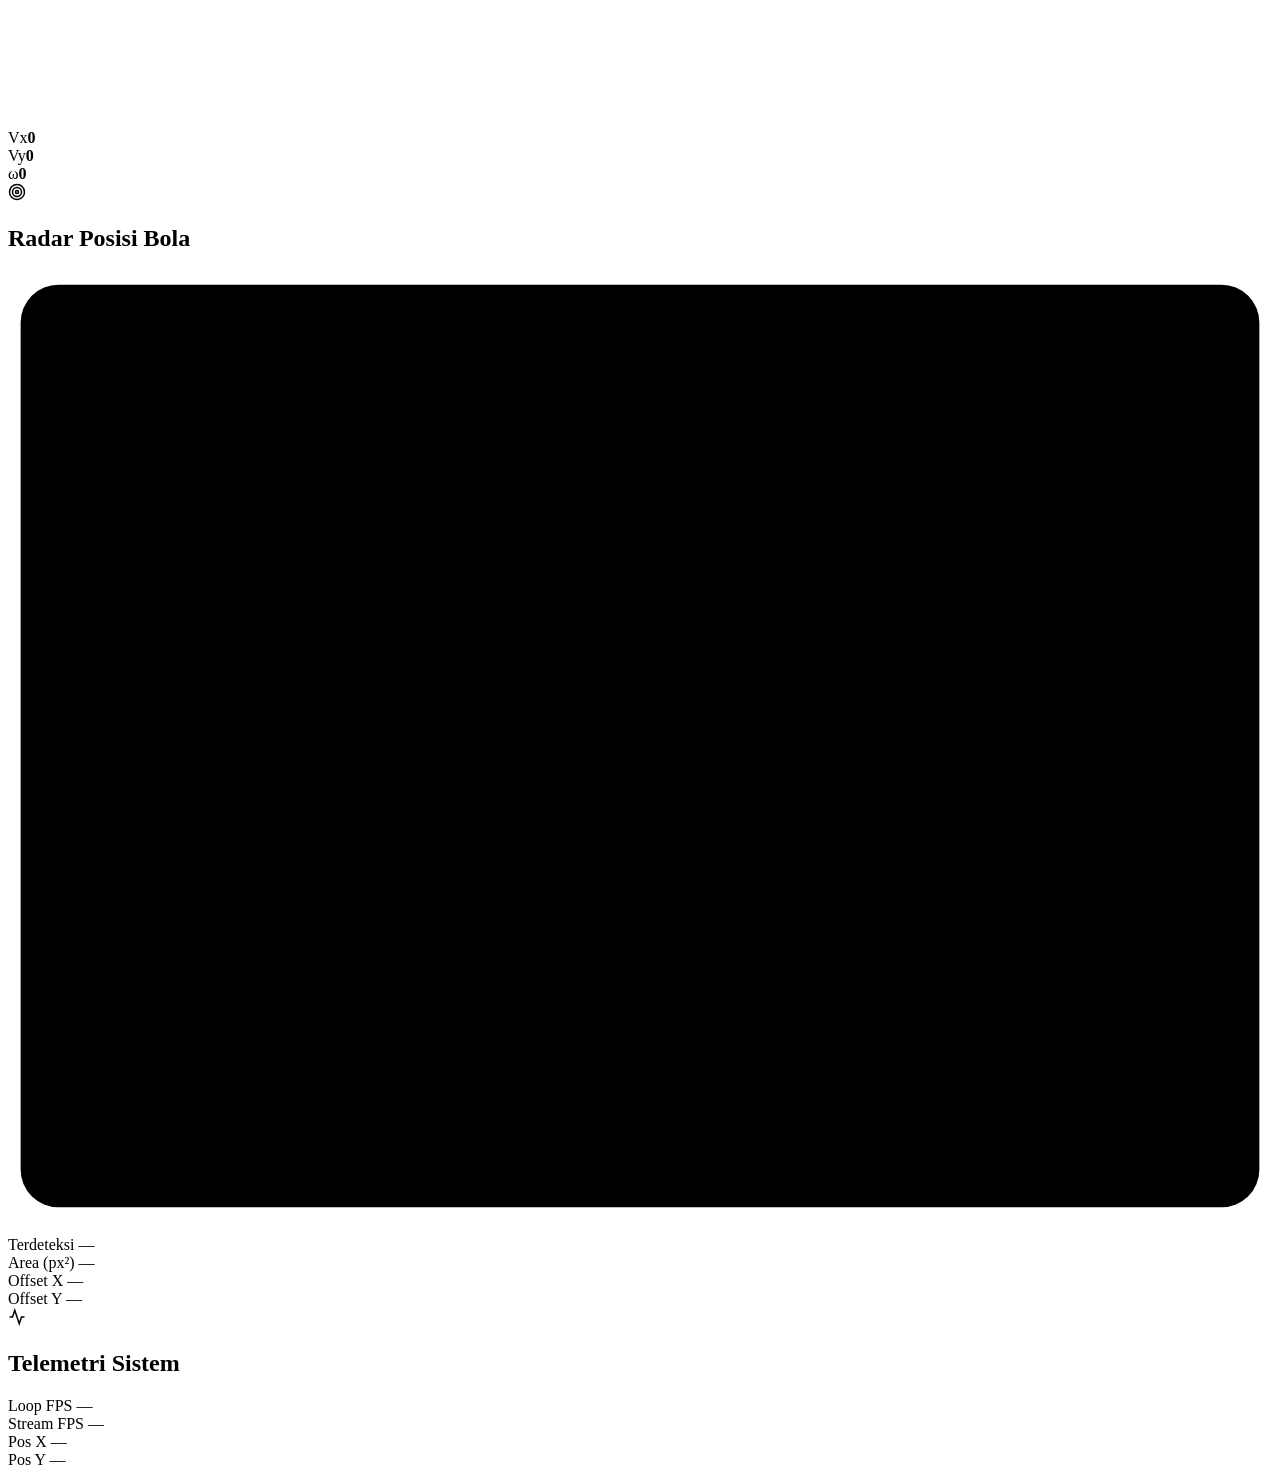
==== commit b2fd44e1: "Perbaiki kamera beku dan tambah kalibrasi arah roda Kamera ESP32 beku sampai "Terapkan" diklik: - Pa" ====
--- a/ground-station/templates/index.html
+++ b/ground-station/templates/index.html
@@ -12,7 +12,7 @@
     <!-- Font & CSS 100% LOKAL — nol ketergantungan internet.
          Penting: saat ESP32 mode AP, laptop konek WiFi robot tanpa internet. -->
     <link rel="stylesheet" href="/static/css/fonts.css?v=4">
-    <link rel="stylesheet" href="/static/css/style.css?v=5">
+    <link rel="stylesheet" href="/static/css/style.css?v=6">
 
     <!-- Import map three.js (di-host LOKAL) untuk viewer 3D robot.
          Wajib dideklarasi sebelum module mana pun di-load. -->
@@ -72,6 +72,10 @@
         <section class="video-panel" id="video-panel">
             <div class="video-wrapper">
                 <img id="video-feed" src="/video_feed" alt="Live Feed">
+                <div class="video-stale hidden" id="video-stale" role="status">
+                    <strong id="video-stale-title">Kamera terputus</strong>
+                    <span id="video-stale-detail"></span>
+                </div>
             </div>
 
             <!-- Strip telemetri ringkas di bawah video -->
@@ -255,6 +259,57 @@
                         <div class="cmd-status" id="cmd-status">
                             <span class="cmd-status-dot"></span>
                             <span id="cmd-status-text">Siap — belum ada perintah</span>
+                        </div>
+                    </div>
+                </div>
+
+                <!-- Card: Kalibrasi arah roda -->
+                <div class="card" id="card-wheel-cal">
+                    <div class="card-header">
+                        <svg viewBox="0 0 24 24" width="18" height="18" fill="none" stroke="currentColor" stroke-width="2" stroke-linecap="round" stroke-linejoin="round"><polyline points="17 1 21 5 17 9"/><path d="M3 11V9a4 4 0 0 1 4-4h14"/><polyline points="7 23 3 19 7 15"/><path d="M21 13v2a4 4 0 0 1-4 4H3"/></svg>
+                        <h2>Kalibrasi Arah Roda</h2>
+                    </div>
+                    <div class="card-body">
+                        <div class="wheelcal">
+                            <div class="wheelcal-col">
+                                <button class="btn wheel-flip" data-mask="1"><span>Depan Kiri</span><b>—</b></button>
+                                <button class="btn wheel-flip" data-mask="4"><span>Belakang Kiri</span><b>—</b></button>
+                            </div>
+                            <svg class="wheelcal-robot" viewBox="0 0 120 150" role="img" aria-label="Robot dilihat dari atas, dengan arah putar yang diharapkan pada tiap roda">
+                                <rect x="32" y="20" width="56" height="110" rx="8" class="chassis"/>
+                                <polyline points="50,48 60,36 70,48" class="wheelcal-front"/>
+                                <text x="60" y="62" class="wheelcal-label">DEPAN</text>
+                                <g class="wheelcal-wheel" id="wc-fl"><rect x="8" y="24" width="20" height="40" rx="5"/><text x="18" y="49">·</text></g>
+                                <g class="wheelcal-wheel" id="wc-fr"><rect x="92" y="24" width="20" height="40" rx="5"/><text x="102" y="49">·</text></g>
+                                <g class="wheelcal-wheel" id="wc-rl"><rect x="8" y="86" width="20" height="40" rx="5"/><text x="18" y="111">·</text></g>
+                                <g class="wheelcal-wheel" id="wc-rr"><rect x="92" y="86" width="20" height="40" rx="5"/><text x="102" y="111">·</text></g>
+                            </svg>
+                            <div class="wheelcal-col">
+                                <button class="btn wheel-flip" data-mask="2"><span>Depan Kanan</span><b>—</b></button>
+                                <button class="btn wheel-flip" data-mask="8"><span>Belakang Kanan</span><b>—</b></button>
+                            </div>
+                        </div>
+                        <div class="wheelcal-status" id="wheelcal-status"></div>
+                        <p class="wheelcal-hint">Angkat roda dari lantai, lalu tahan ▲ di atas. Panah menunjukkan arah yang seharusnya; balik roda yang berputar berlawanan.</p>
+                        <div class="toggle-row">
+                            <div class="toggle-text">
+                                <span class="toggle-title">Balik Geser Kiri/Kanan</span>
+                                <span class="toggle-sub">Kalau semua roda sudah benar, tapi ▶ malah ke kiri</span>
+                            </div>
+                            <label class="switch">
+                                <input type="checkbox" class="axis-invert" data-axis="vy">
+                                <span class="slider-toggle"></span>
+                            </label>
+                        </div>
+                        <div class="toggle-row">
+                            <div class="toggle-text">
+                                <span class="toggle-title">Balik Putar Kiri/Kanan</span>
+                                <span class="toggle-sub">Kalau ↻ malah berputar ke kiri. Ikut memengaruhi mode Otomatis</span>
+                            </div>
+                            <label class="switch">
+                                <input type="checkbox" class="axis-invert" data-axis="omega">
+                                <span class="slider-toggle"></span>
+                            </label>
                         </div>
                     </div>
                 </div>
@@ -586,7 +641,7 @@
 
     <!-- SocketIO (lokal — tidak bergantung CDN) + Custom JS -->
     <script src="/static/js/socket.io.min.js"></script>
-    <script src="/static/js/app.js?v=4"></script>
+    <script src="/static/js/app.js?v=5"></script>
 
     <!-- Lazy-load viewer 3D: three.js (~670KB) BARU di-download saat user
          pertama kali membuka tab Sensor. Dashboard tetap ringan utk yg tak
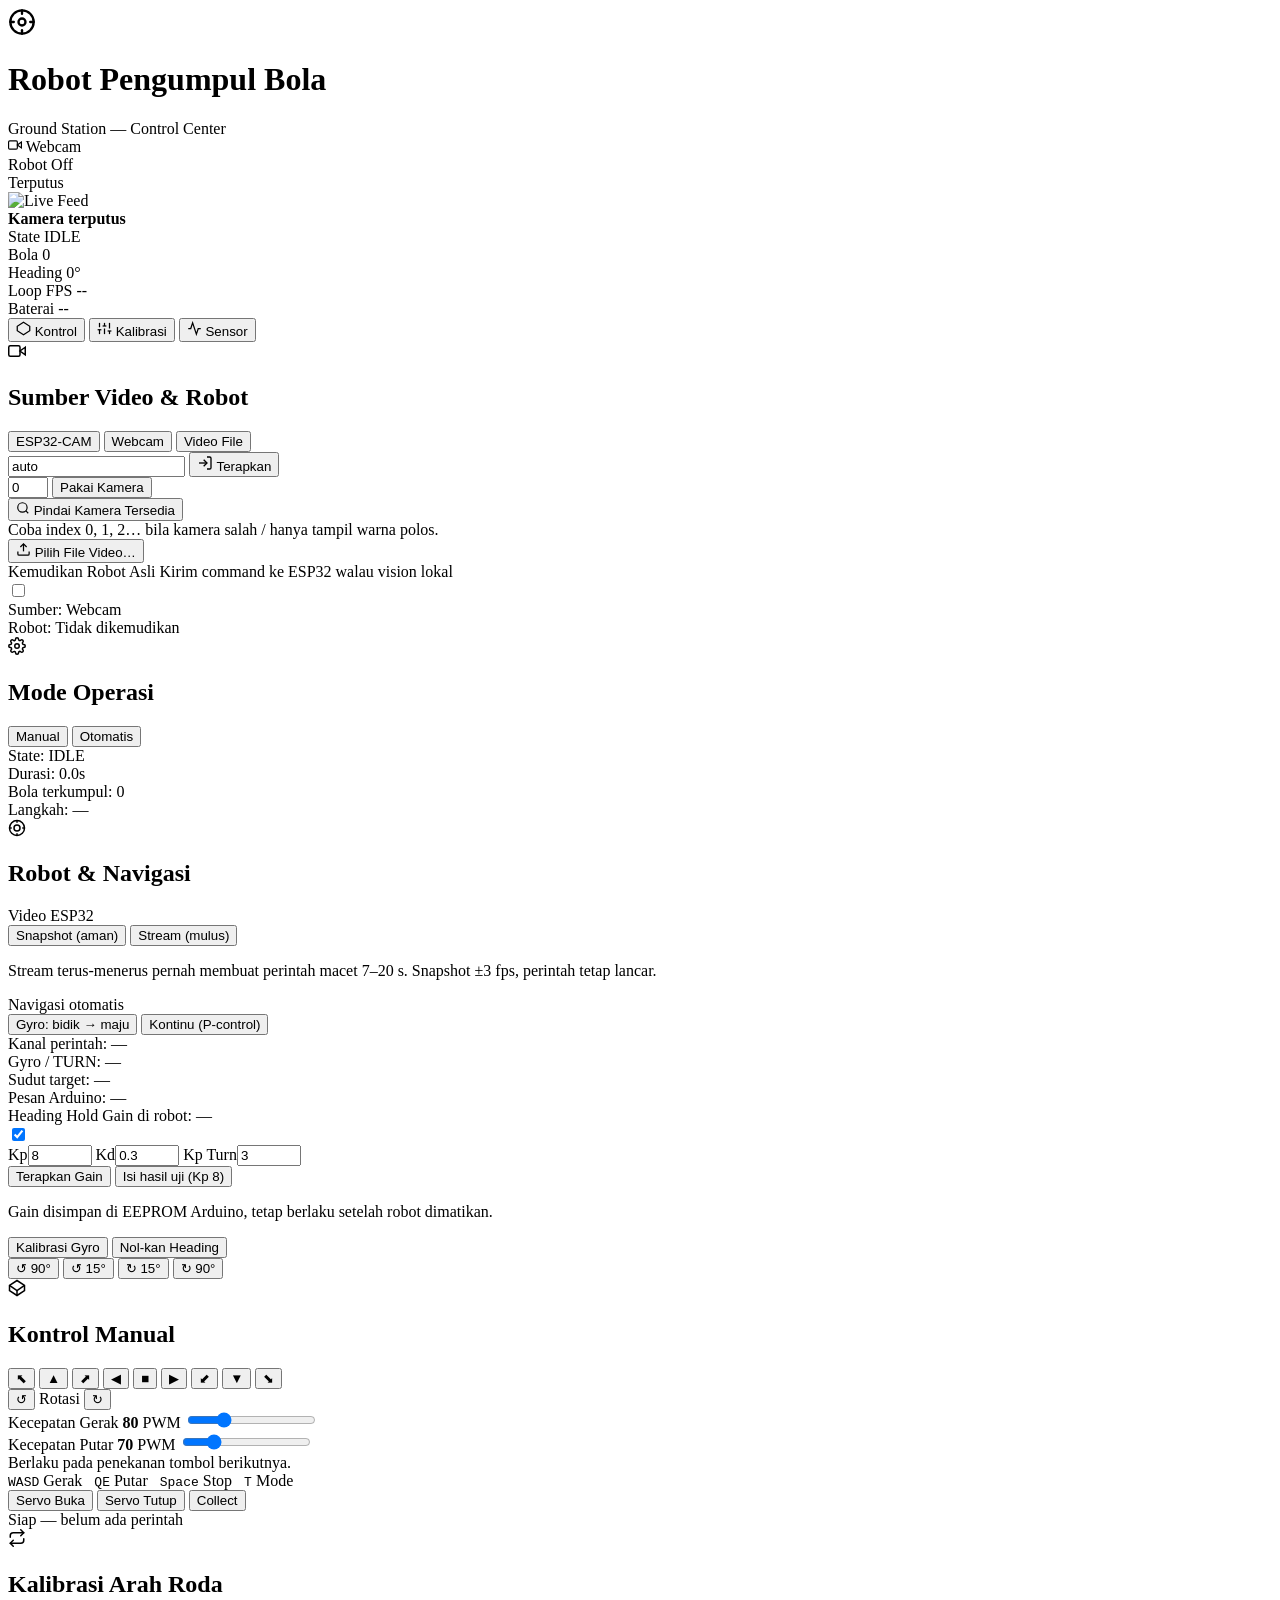
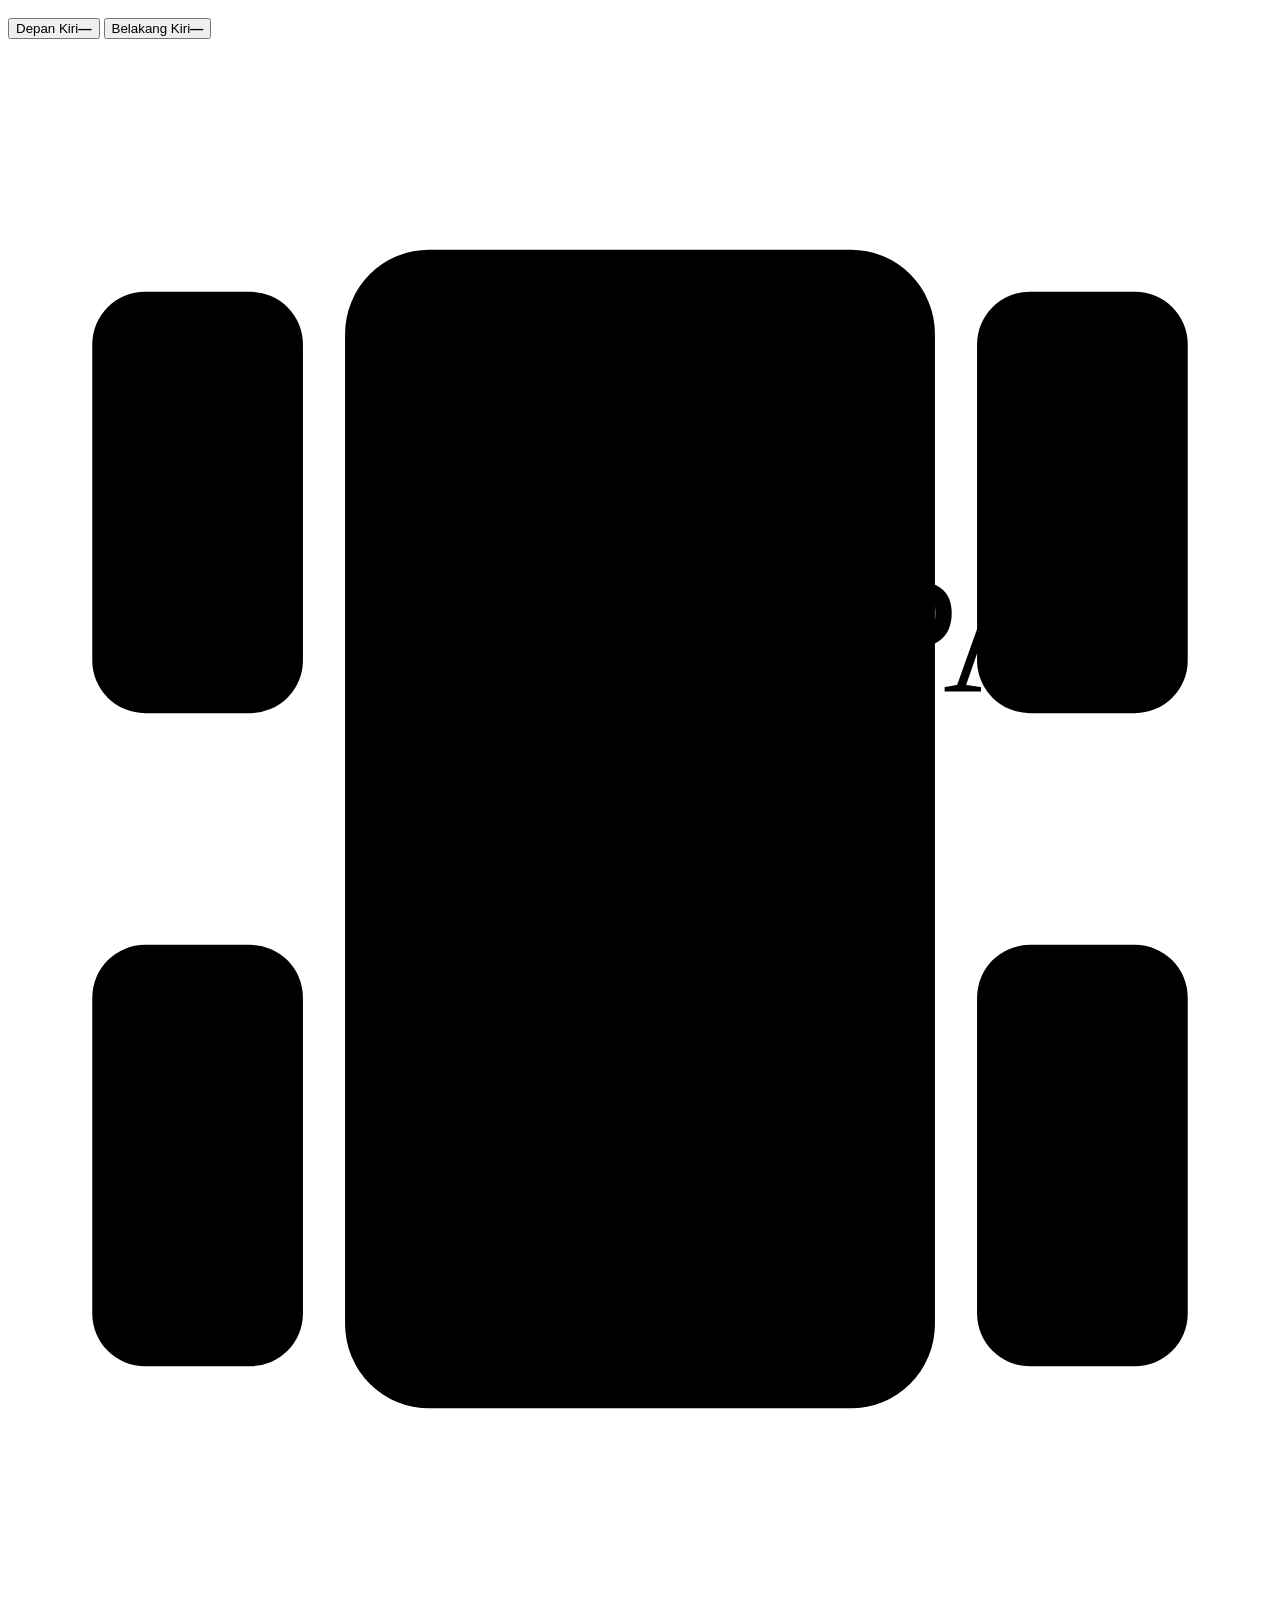
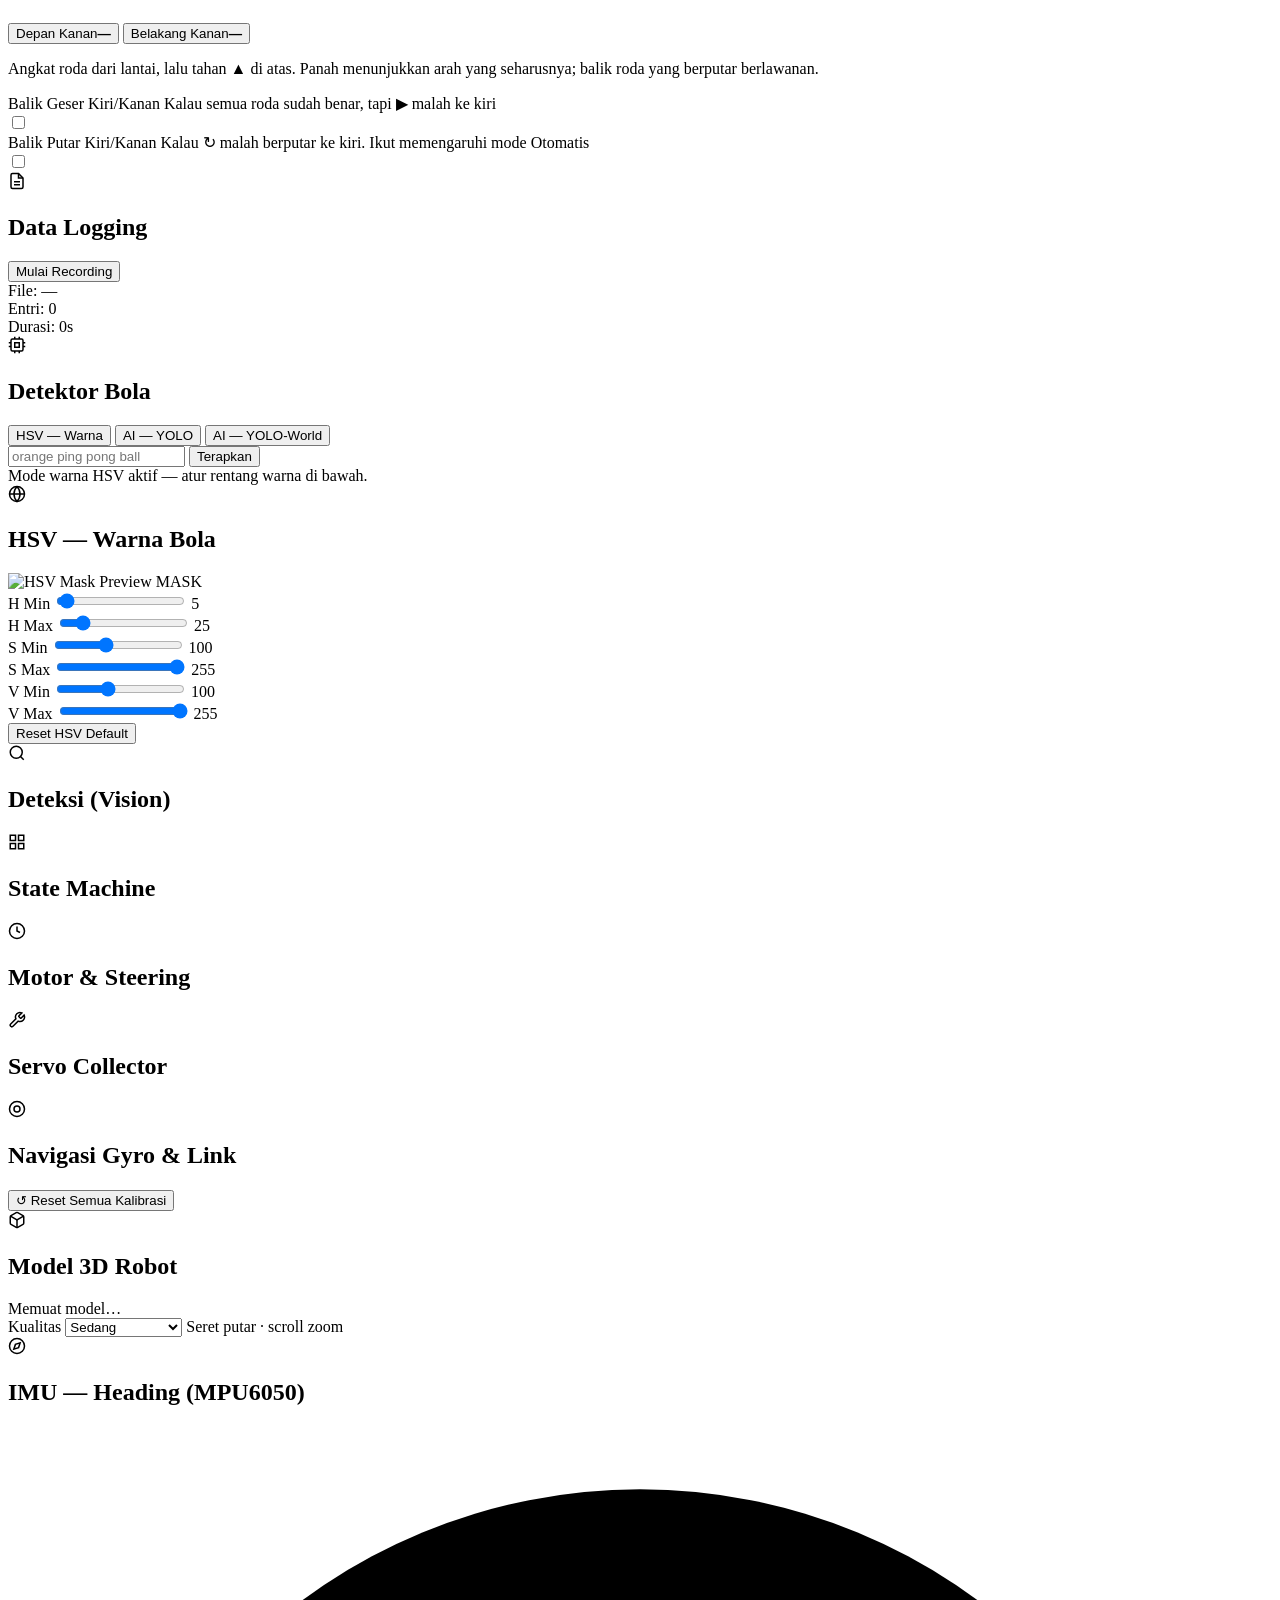
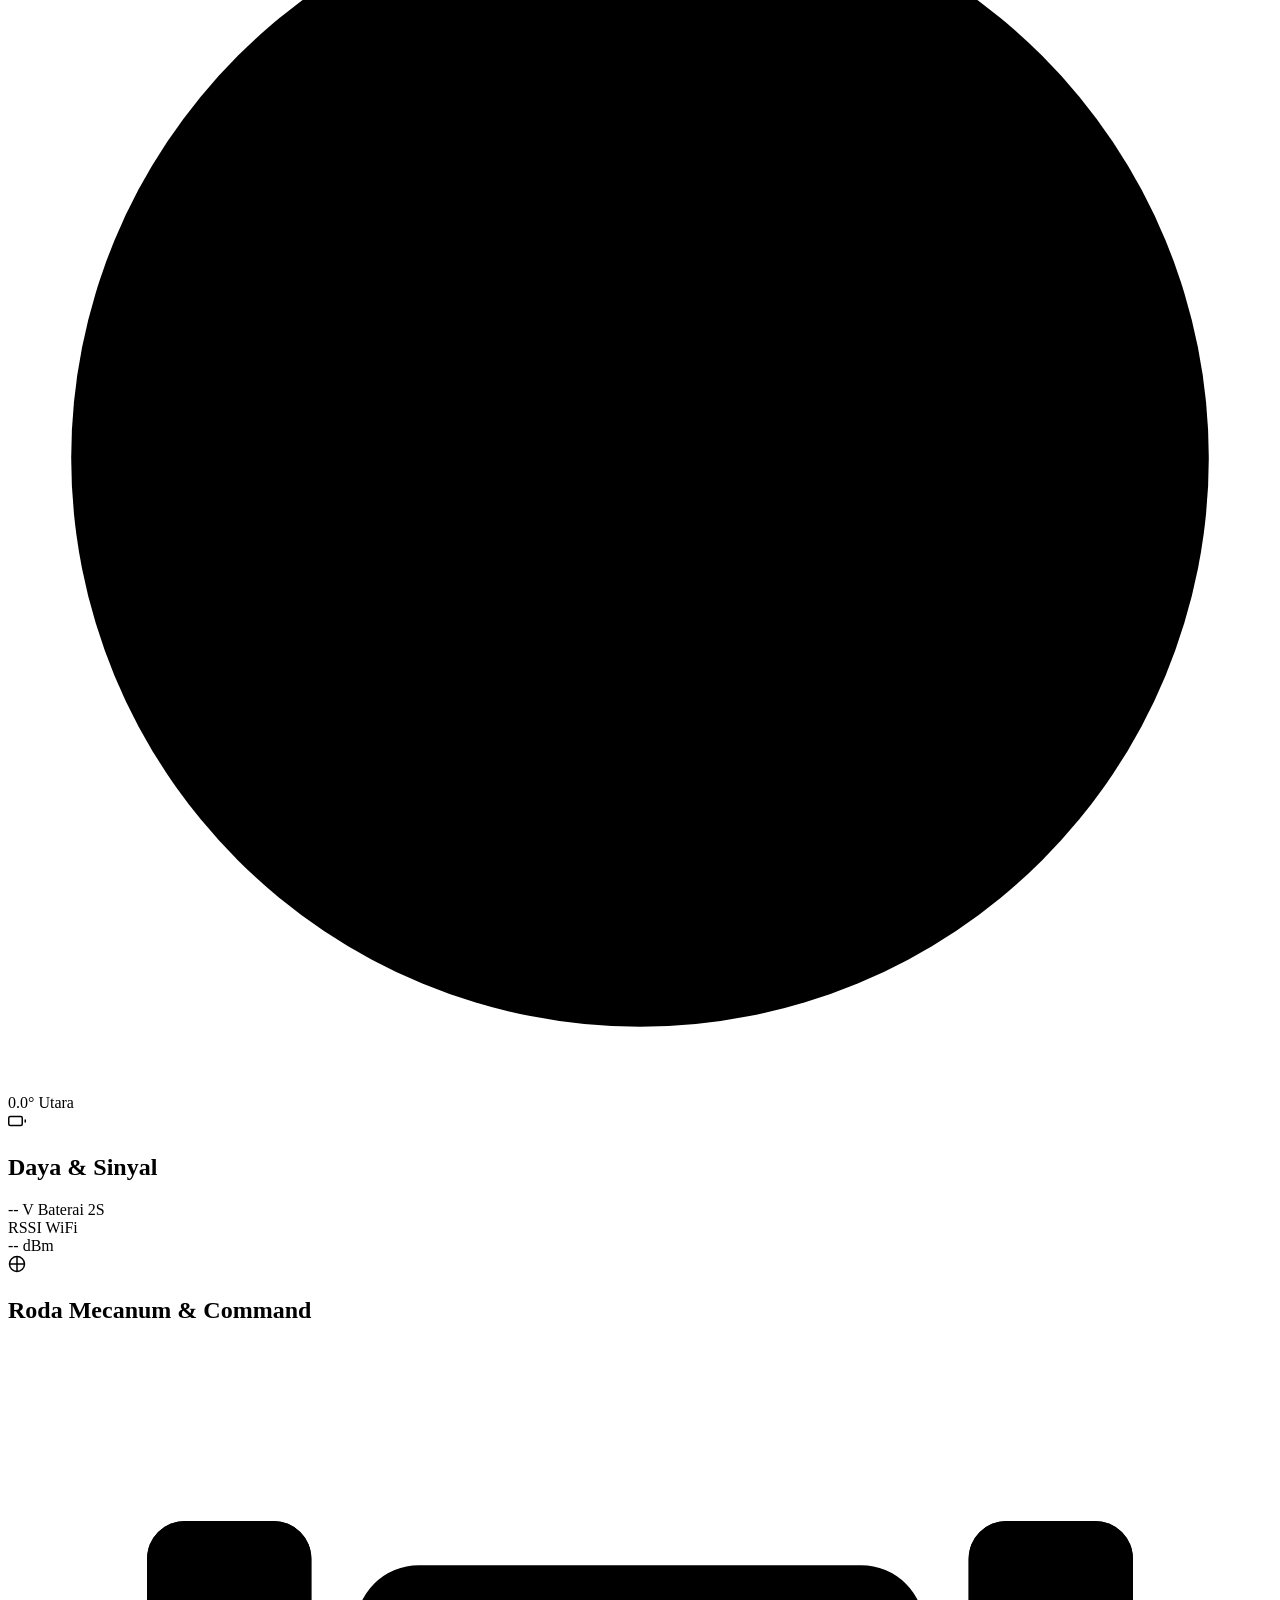
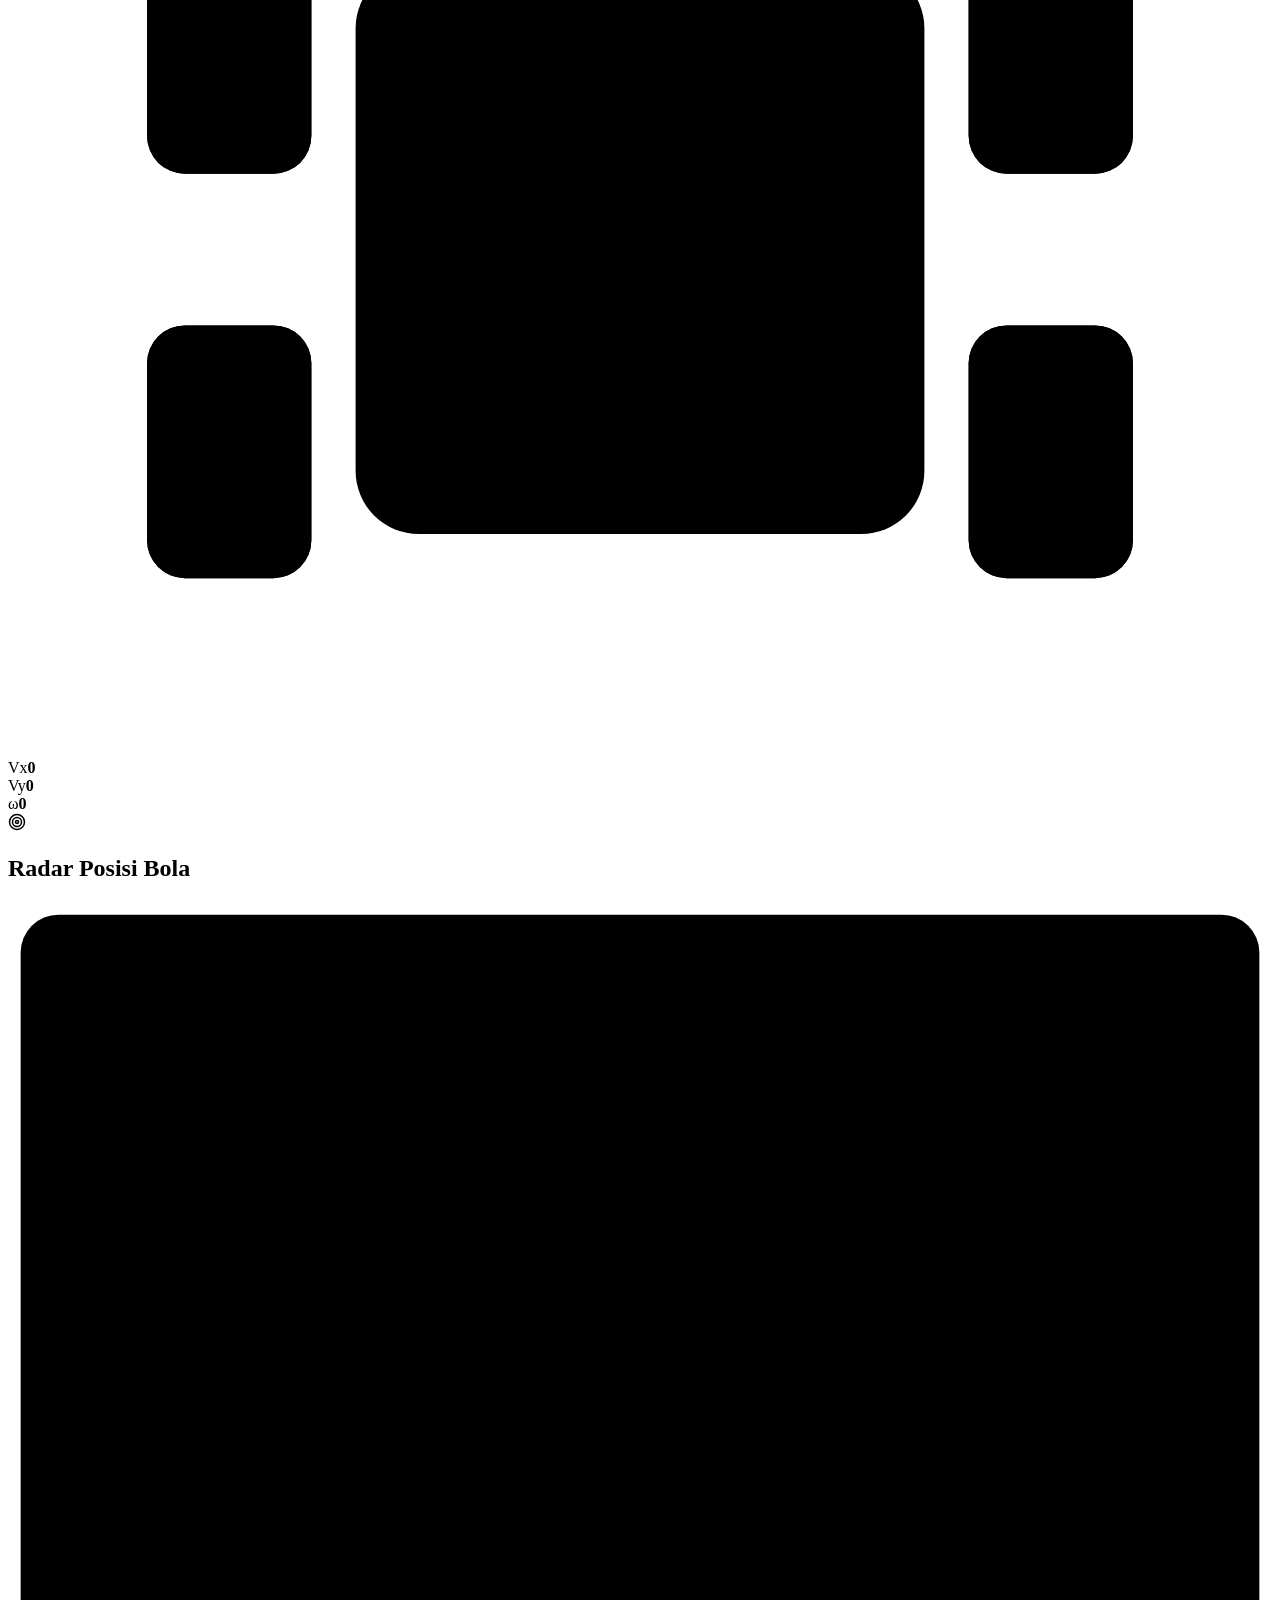
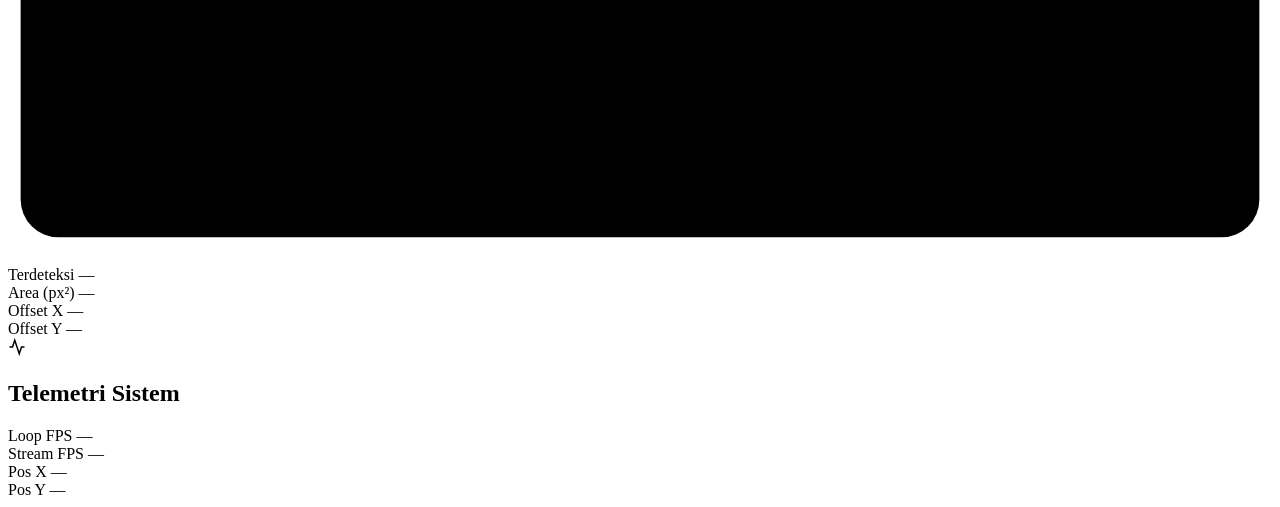
==== commit abfef7c2: "Tambah slider kecepatan manual dan terapkan kalibrasi uji 18 Nov - Kontrol Manual: slider kecepatan " ====
--- a/ground-station/templates/index.html
+++ b/ground-station/templates/index.html
@@ -218,6 +218,81 @@
                             <span class="label">Bola terkumpul:</span>
                             <span class="value mono accent-green" id="balls-collected">0</span>
                         </div>
+                        <div class="status-row">
+                            <span class="label">Langkah:</span>
+                            <span class="value mono" id="nav-note">—</span>
+                        </div>
+                    </div>
+                </div>
+
+                <!-- Card: Robot & Navigasi (akal-akalan firmware lama, dari uji 2026-11-17) -->
+                <div class="card" id="card-robot-nav">
+                    <div class="card-header">
+                        <svg viewBox="0 0 24 24" width="18" height="18" fill="none" stroke="currentColor" stroke-width="2"><circle cx="12" cy="12" r="10"/><circle cx="12" cy="12" r="4"/><line x1="12" y1="2" x2="12" y2="5"/><line x1="12" y1="19" x2="12" y2="22"/><line x1="2" y1="12" x2="5" y2="12"/><line x1="19" y1="12" x2="22" y2="12"/></svg>
+                        <h2>Robot &amp; Navigasi</h2>
+                    </div>
+                    <div class="card-body">
+                        <div class="nav-label">Video ESP32</div>
+                        <div class="segmented" id="vmode-seg">
+                            <button class="seg-btn active" data-vmode="snapshot">Snapshot (aman)</button>
+                            <button class="seg-btn" data-vmode="stream">Stream (mulus)</button>
+                        </div>
+                        <p class="nav-hint">Stream terus-menerus pernah membuat perintah macet 7–20 s. Snapshot ±3 fps, perintah tetap lancar.</p>
+
+                        <div class="nav-label">Navigasi otomatis</div>
+                        <div class="segmented" id="nav-seg">
+                            <button class="seg-btn active" data-nav="gyro">Gyro: bidik → maju</button>
+                            <button class="seg-btn" data-nav="continuous">Kontinu (P-control)</button>
+                        </div>
+
+                        <div class="status-row">
+                            <span class="label">Kanal perintah:</span>
+                            <span class="value mono" id="nav-link">—</span>
+                        </div>
+                        <div class="status-row">
+                            <span class="label">Gyro / TURN:</span>
+                            <span class="value mono" id="nav-turn">—</span>
+                        </div>
+                        <div class="status-row">
+                            <span class="label">Sudut target:</span>
+                            <span class="value mono" id="nav-aim">—</span>
+                        </div>
+                        <div class="status-row">
+                            <span class="label">Pesan Arduino:</span>
+                            <span class="value mono nav-msg" id="nav-msg">—</span>
+                        </div>
+
+                        <div class="toggle-row nav-hold-row">
+                            <div class="toggle-text">
+                                <span class="toggle-title">Heading Hold</span>
+                                <span class="toggle-sub" id="nav-cfg">Gain di robot: —</span>
+                            </div>
+                            <label class="switch">
+                                <input type="checkbox" id="hold-toggle" checked>
+                                <span class="slider-toggle"></span>
+                            </label>
+                        </div>
+                        <div class="gain-grid">
+                            <label>Kp<input type="number" id="gain-kp" min="0" max="30" step="0.5" value="8"></label>
+                            <label>Kd<input type="number" id="gain-kd" min="0" max="5" step="0.05" value="0.3"></label>
+                            <label>Kp Turn<input type="number" id="gain-kpt" min="0" max="20" step="0.5" value="3"></label>
+                        </div>
+                        <div class="nav-btns">
+                            <button class="btn btn-sm btn-accent" id="btn-gain-apply">Terapkan Gain</button>
+                            <button class="btn btn-sm btn-ghost" id="btn-gain-rec" title="Hasil sweep strafe: Kp 8 → simpangan 1,4° (Kp 4 → 11,2°)">Isi hasil uji (Kp 8)</button>
+                        </div>
+                        <p class="nav-hint">Gain disimpan di EEPROM Arduino, tetap berlaku setelah robot dimatikan.</p>
+
+                        <div class="nav-btns">
+                            <button class="btn btn-sm btn-ghost" id="btn-gyro-cal" title="Ukur bias gyro. Robot harus diam di lantai.">Kalibrasi Gyro</button>
+                            <button class="btn btn-sm btn-ghost" id="btn-gyro-zero">Nol-kan Heading</button>
+                        </div>
+                        <div class="nav-btns nav-turn-btns">
+                            <button class="btn btn-sm btn-ghost" data-turn="-90">↺ 90°</button>
+                            <button class="btn btn-sm btn-ghost" data-turn="-15">↺ 15°</button>
+                            <button class="btn btn-sm btn-ghost" data-turn="15">↻ 15°</button>
+                            <button class="btn btn-sm btn-ghost" data-turn="90">↻ 90°</button>
+                        </div>
                     </div>
                 </div>
 
@@ -243,6 +318,19 @@
                             <button class="btn btn-ctrl btn-rot" id="btn-ccw" data-cmd="ccw" title="Q — Putar Kiri">↺</button>
                             <span class="rotate-label">Rotasi</span>
                             <button class="btn btn-ctrl btn-rot" id="btn-cw" data-cmd="cw" title="E — Putar Kanan">↻</button>
+                        </div>
+                        <div class="speed-ctrl">
+                            <div class="speed-row">
+                                <label for="manual-speed-slider">Kecepatan Gerak</label>
+                                <span class="speed-val"><b id="manual-speed-val">80</b> PWM<span id="manual-speed-cmps"></span></span>
+                                <input type="range" id="manual-speed-slider" min="20" max="255" step="5" value="80">
+                            </div>
+                            <div class="speed-row">
+                                <label for="manual-turn-slider">Kecepatan Putar</label>
+                                <span class="speed-val"><b id="manual-turn-val">70</b> PWM</span>
+                                <input type="range" id="manual-turn-slider" min="20" max="255" step="5" value="70">
+                            </div>
+                            <div class="speed-note" id="manual-speed-note">Berlaku pada penekanan tombol berikutnya.</div>
                         </div>
                         <div class="shortcut-hint">
                             <kbd>W</kbd><kbd>A</kbd><kbd>S</kbd><kbd>D</kbd> Gerak &nbsp;
@@ -448,6 +536,14 @@
                         <h2>Servo Collector</h2>
                     </div>
                     <div class="card-body calib-group" data-group="servo"></div>
+                </div>
+
+                <div class="card" id="card-calib-nav">
+                    <div class="card-header">
+                        <svg viewBox="0 0 24 24" width="18" height="18" fill="none" stroke="currentColor" stroke-width="2"><circle cx="12" cy="12" r="10"/><circle cx="12" cy="12" r="4"/></svg>
+                        <h2>Navigasi Gyro &amp; Link</h2>
+                    </div>
+                    <div class="card-body calib-group" data-group="nav"></div>
                 </div>
 
                 <button class="btn btn-ghost btn-block" id="btn-calib-reset" style="margin-top:2px;">↺ Reset Semua Kalibrasi</button>
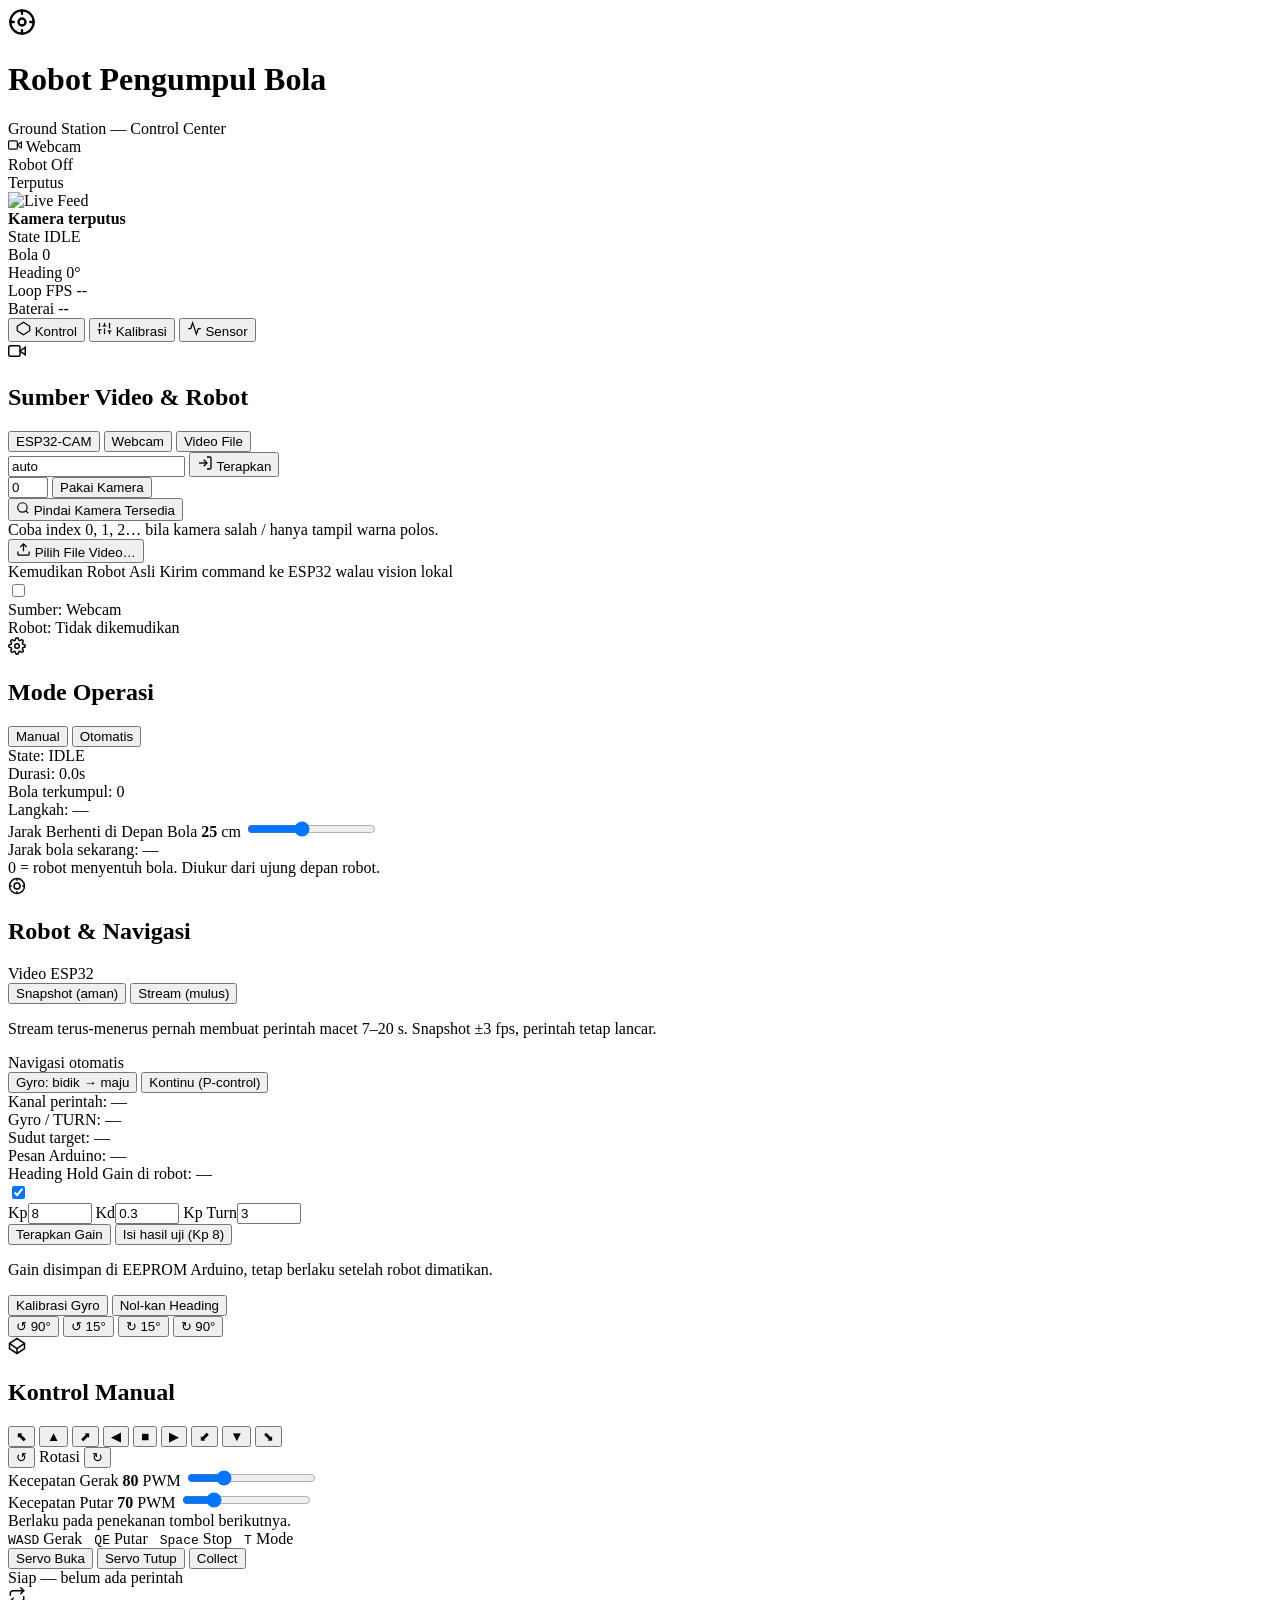
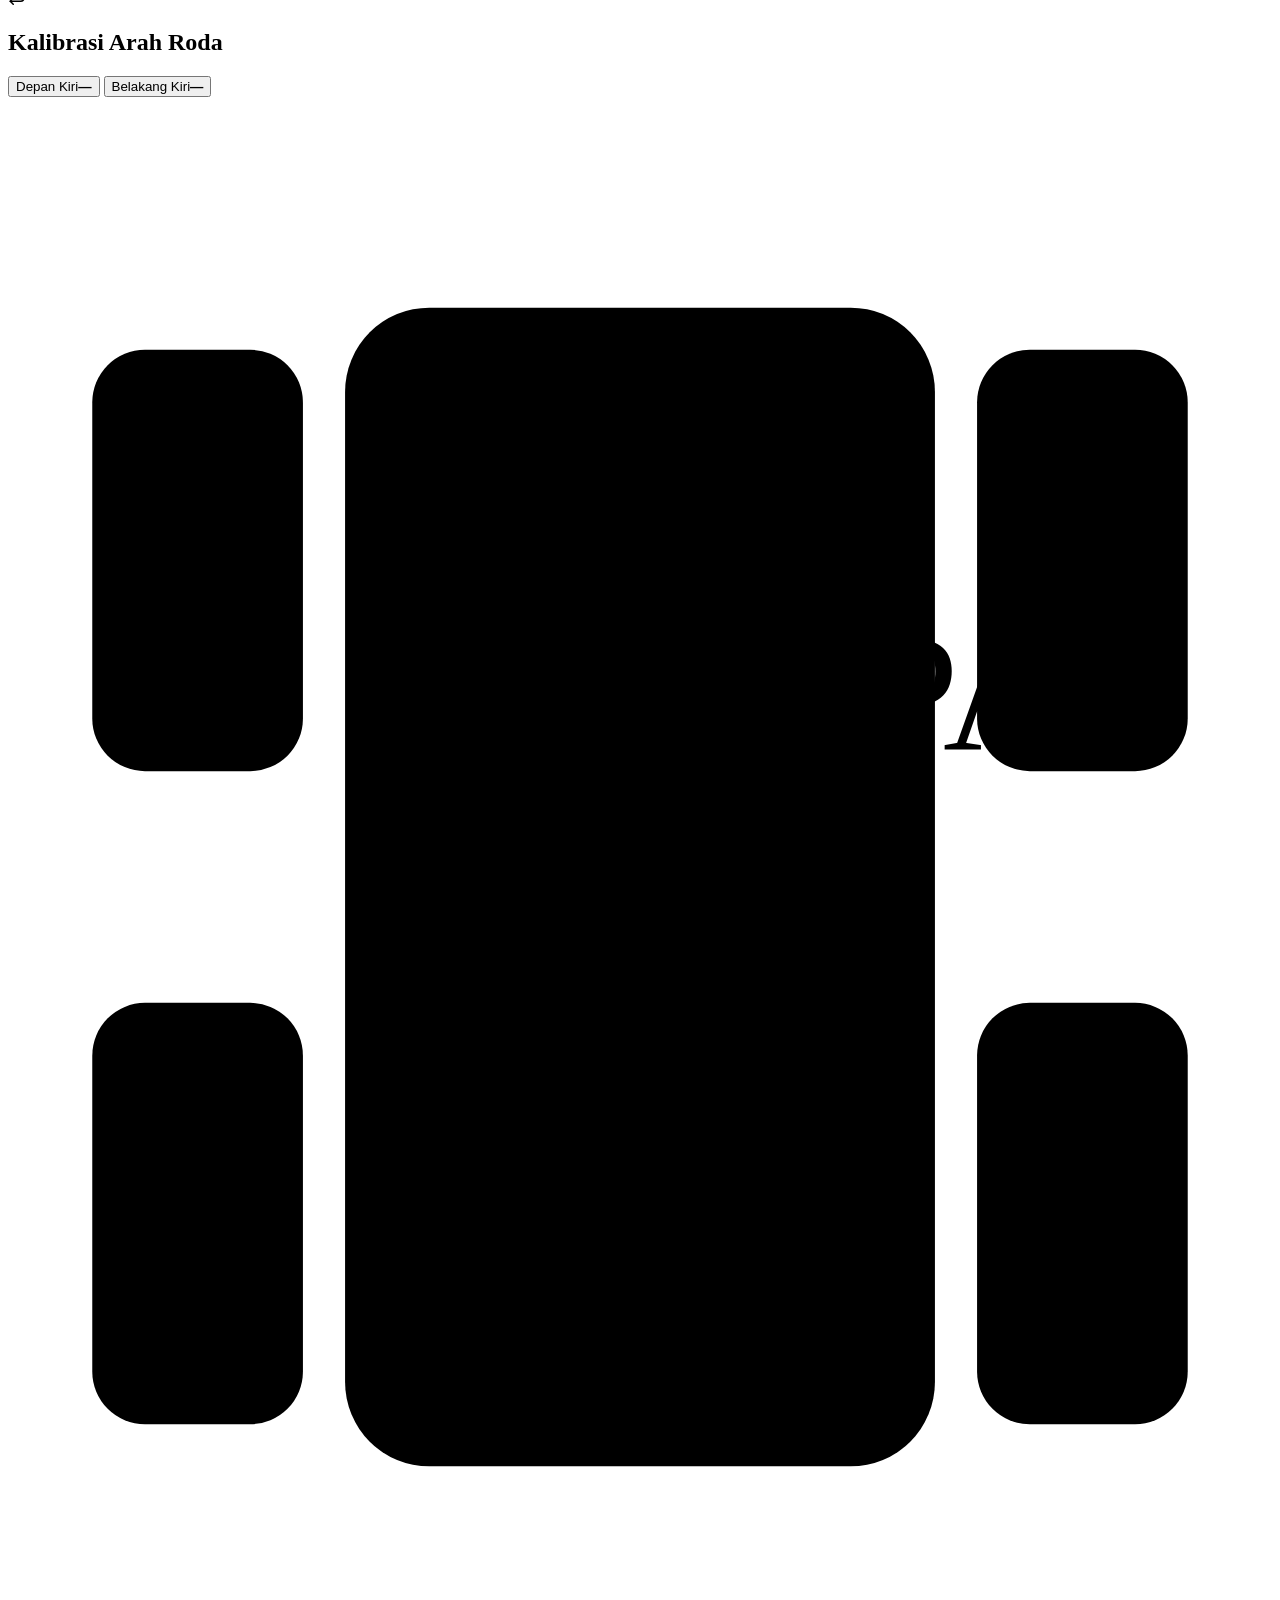
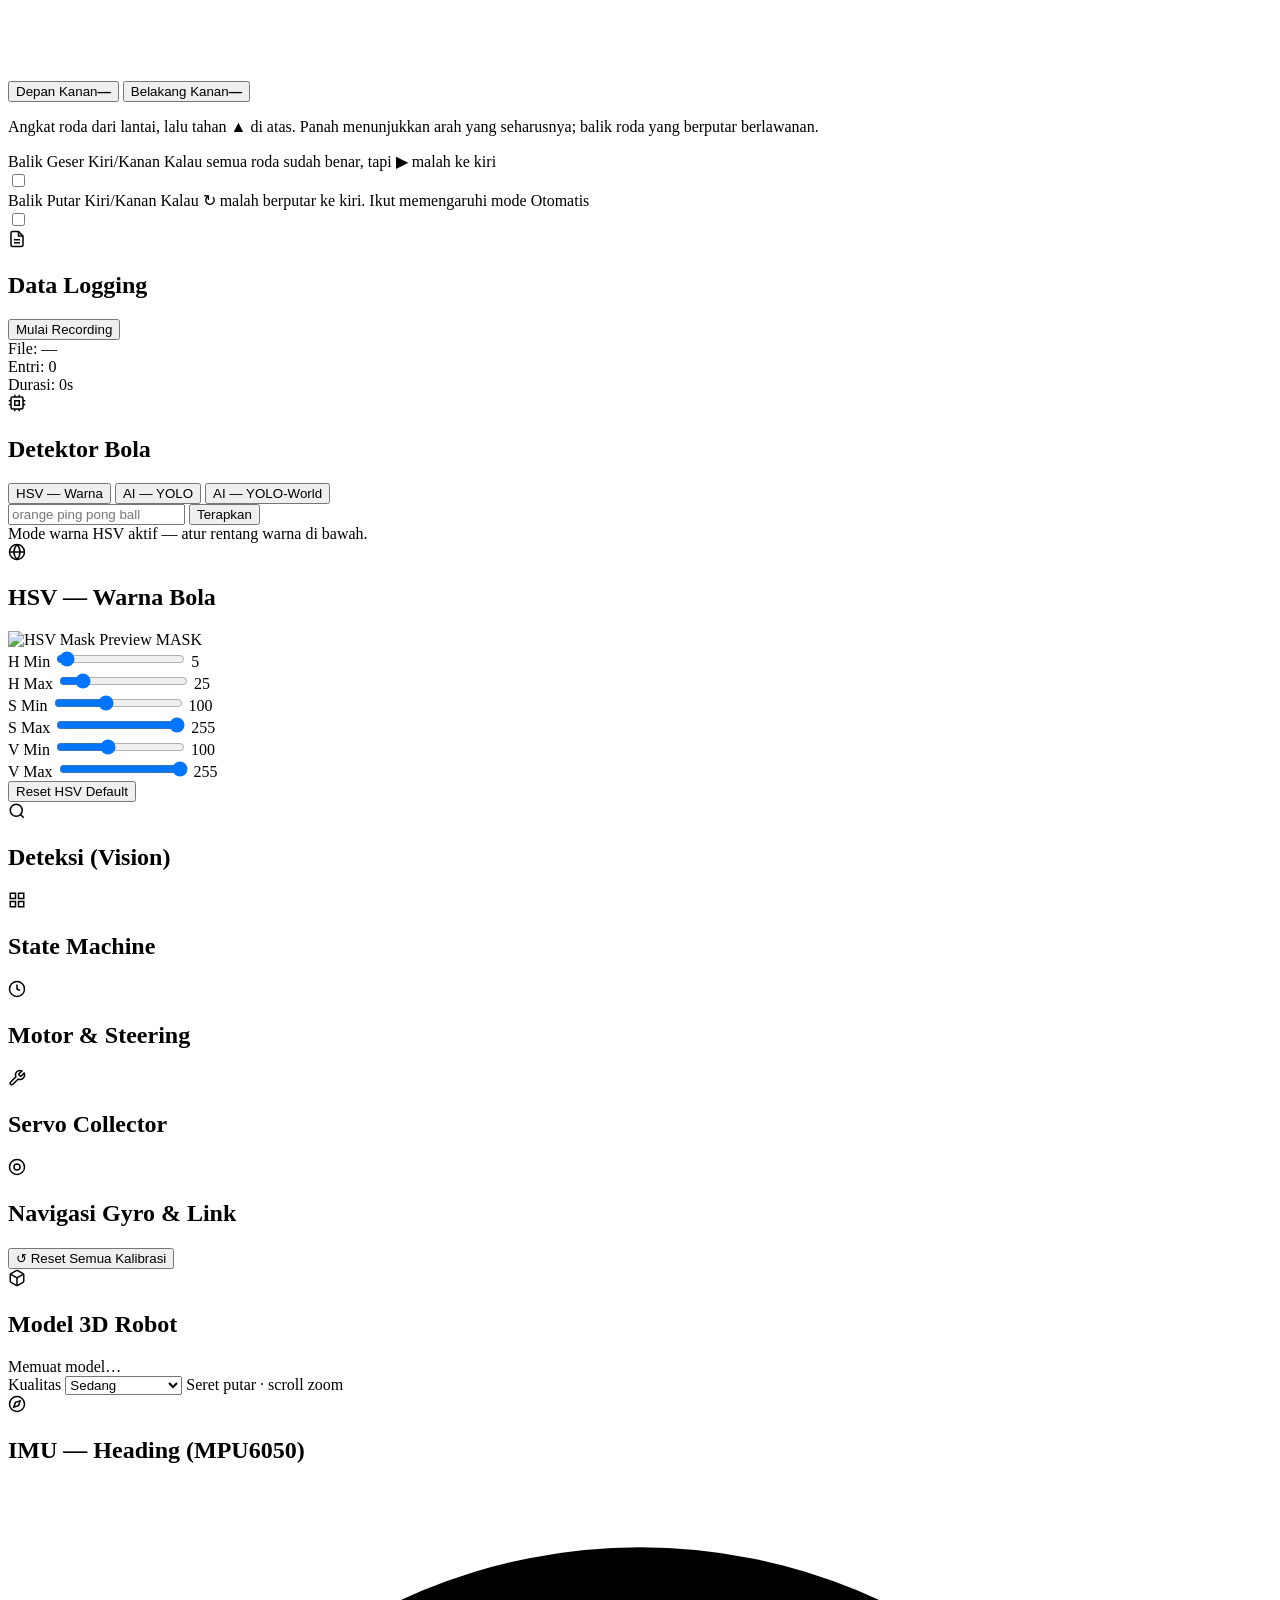
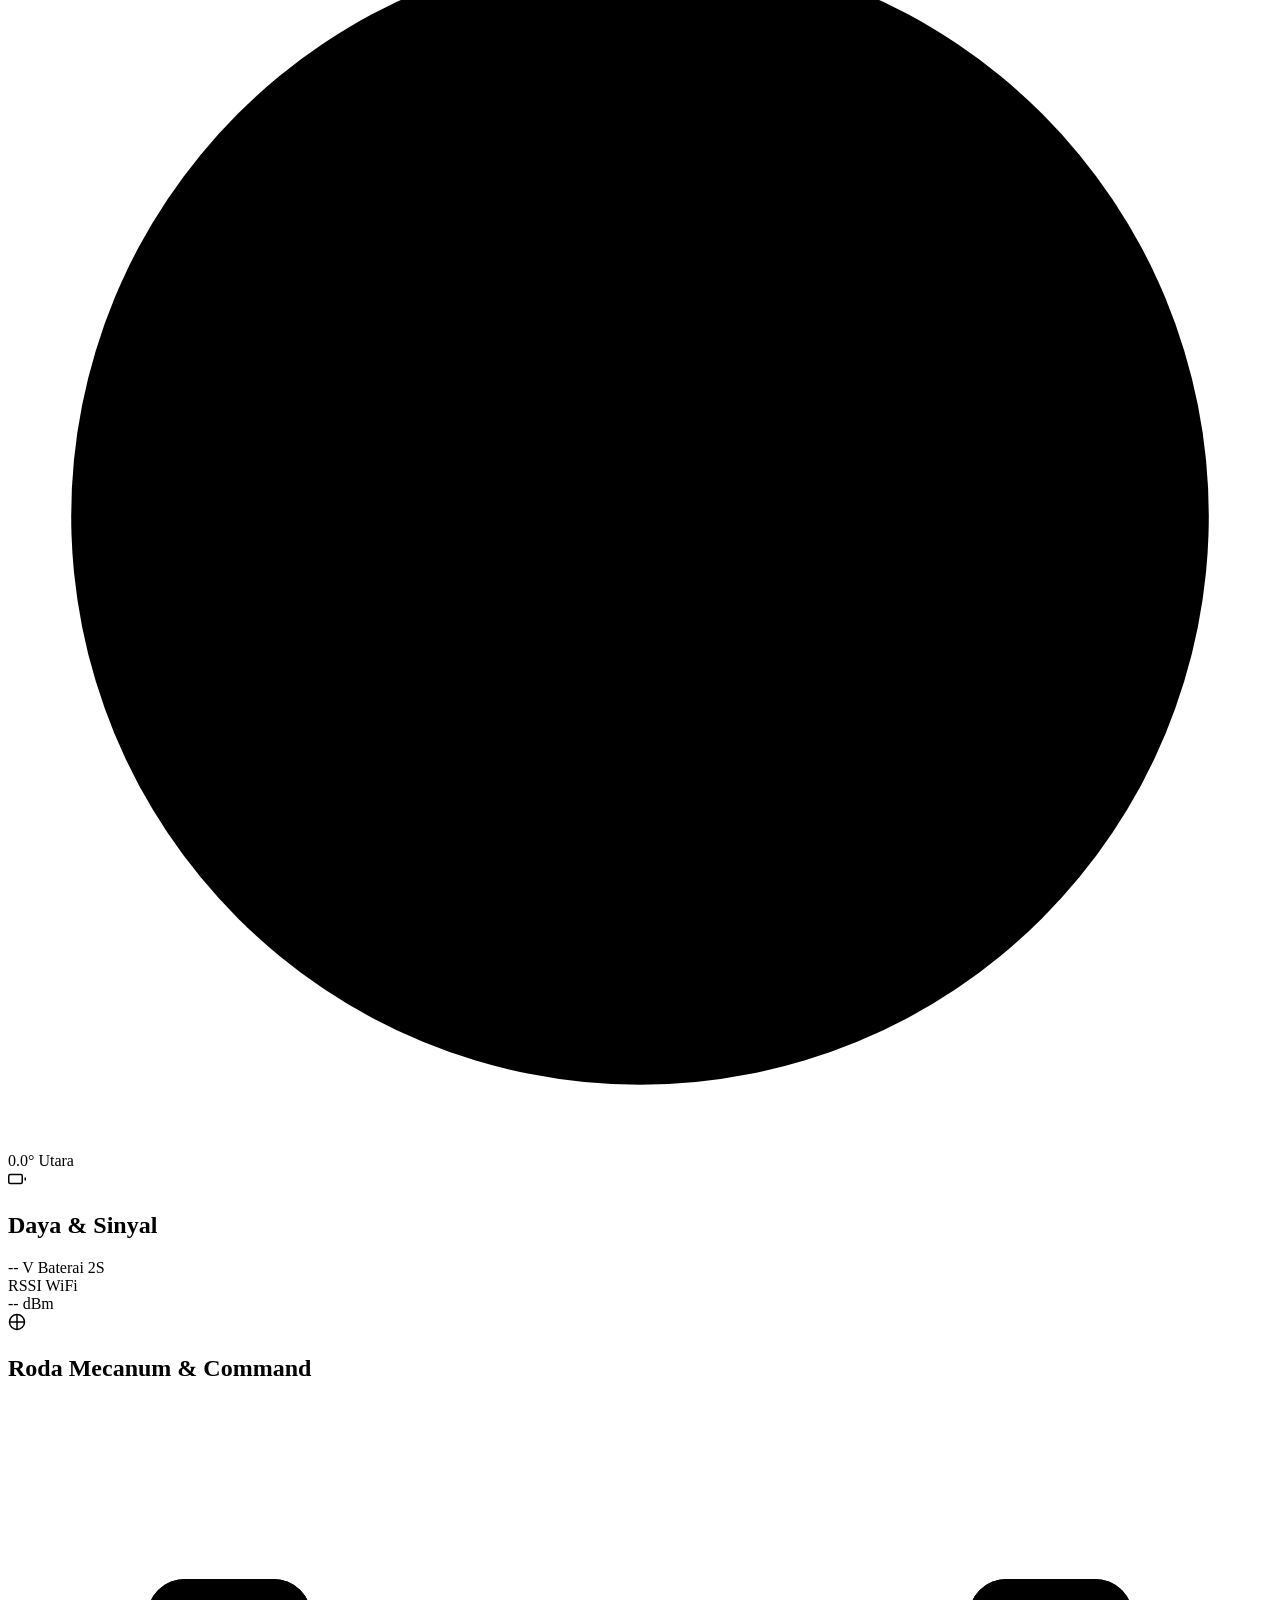
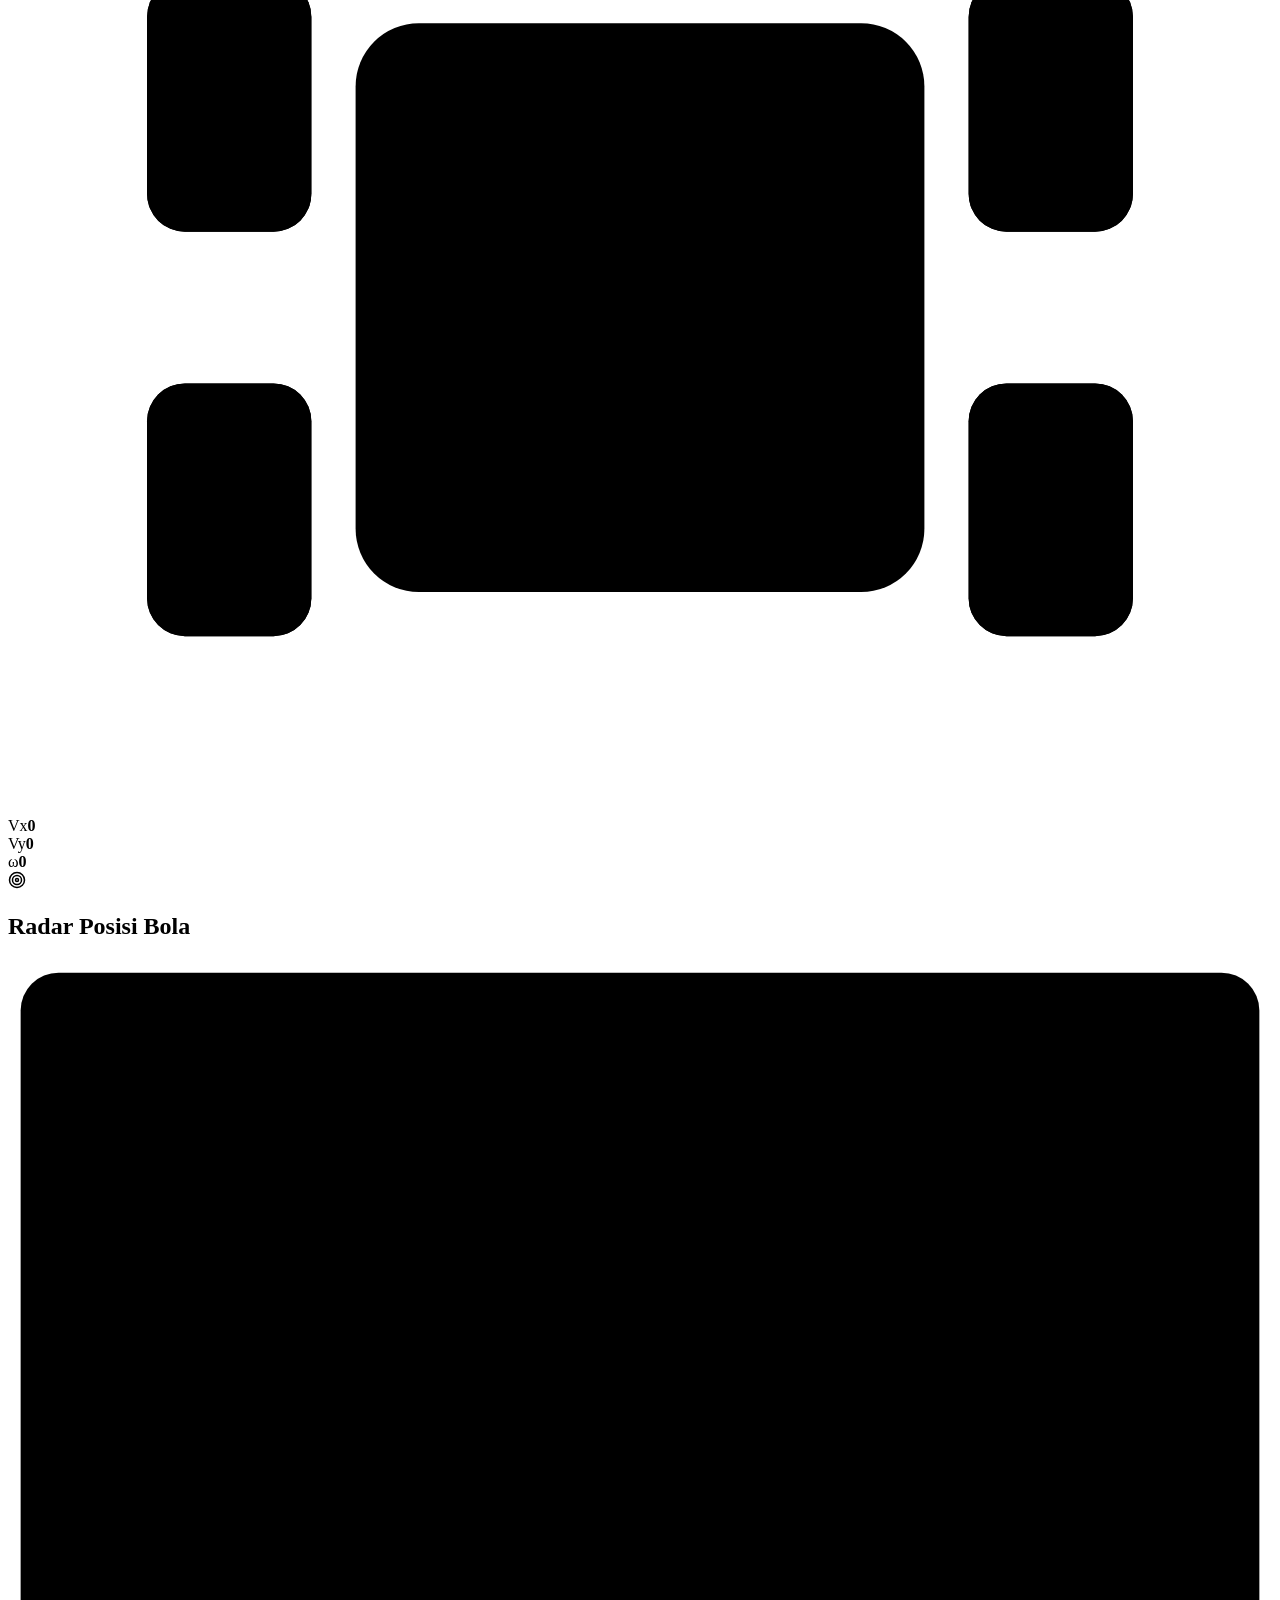
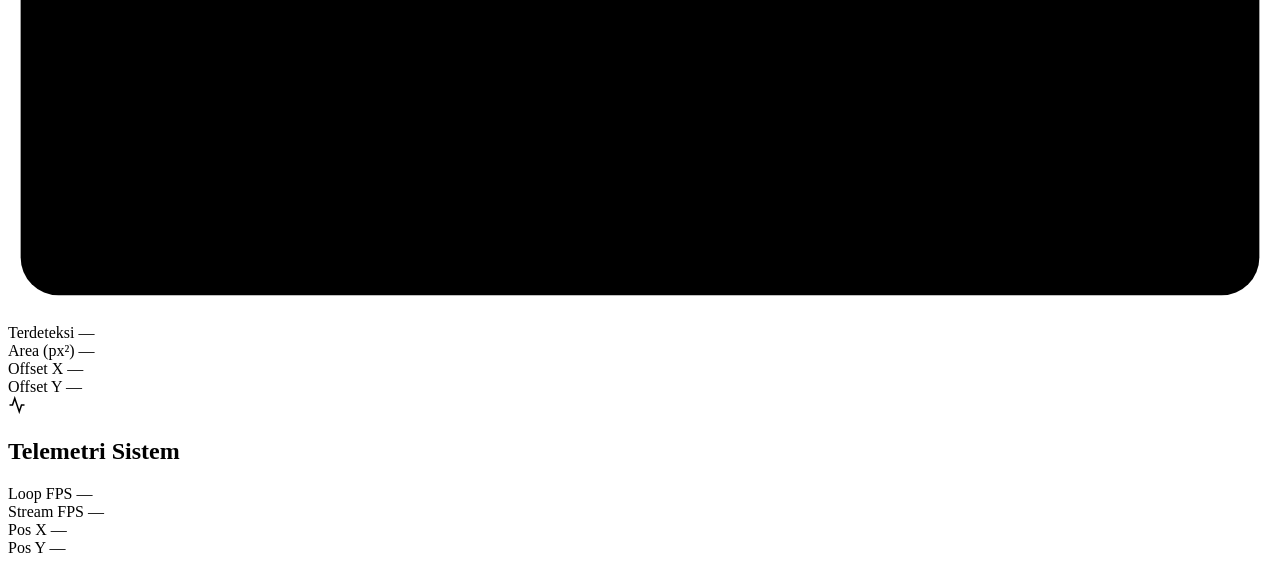
==== commit 3421a906: "WASD bisa ditekan bareng dan tambah slider jarak berhenti di depan bola - Keyboard: semua tombol ger" ====
--- a/ground-station/templates/index.html
+++ b/ground-station/templates/index.html
@@ -221,6 +221,18 @@
                         <div class="status-row">
                             <span class="label">Langkah:</span>
                             <span class="value mono" id="nav-note">—</span>
+                        </div>
+                        <div class="speed-ctrl">
+                            <div class="speed-row">
+                                <label for="stop-dist-slider">Jarak Berhenti di Depan Bola</label>
+                                <span class="speed-val"><b id="stop-dist-val">25</b> cm</span>
+                                <input type="range" id="stop-dist-slider" min="0" max="60" step="1" value="25">
+                            </div>
+                            <div class="status-row">
+                                <span class="label">Jarak bola sekarang:</span>
+                                <span class="value mono" id="ball-dist-now">—</span>
+                            </div>
+                            <div class="speed-note" id="stop-dist-note">0 = robot menyentuh bola. Diukur dari ujung depan robot.</div>
                         </div>
                     </div>
                 </div>
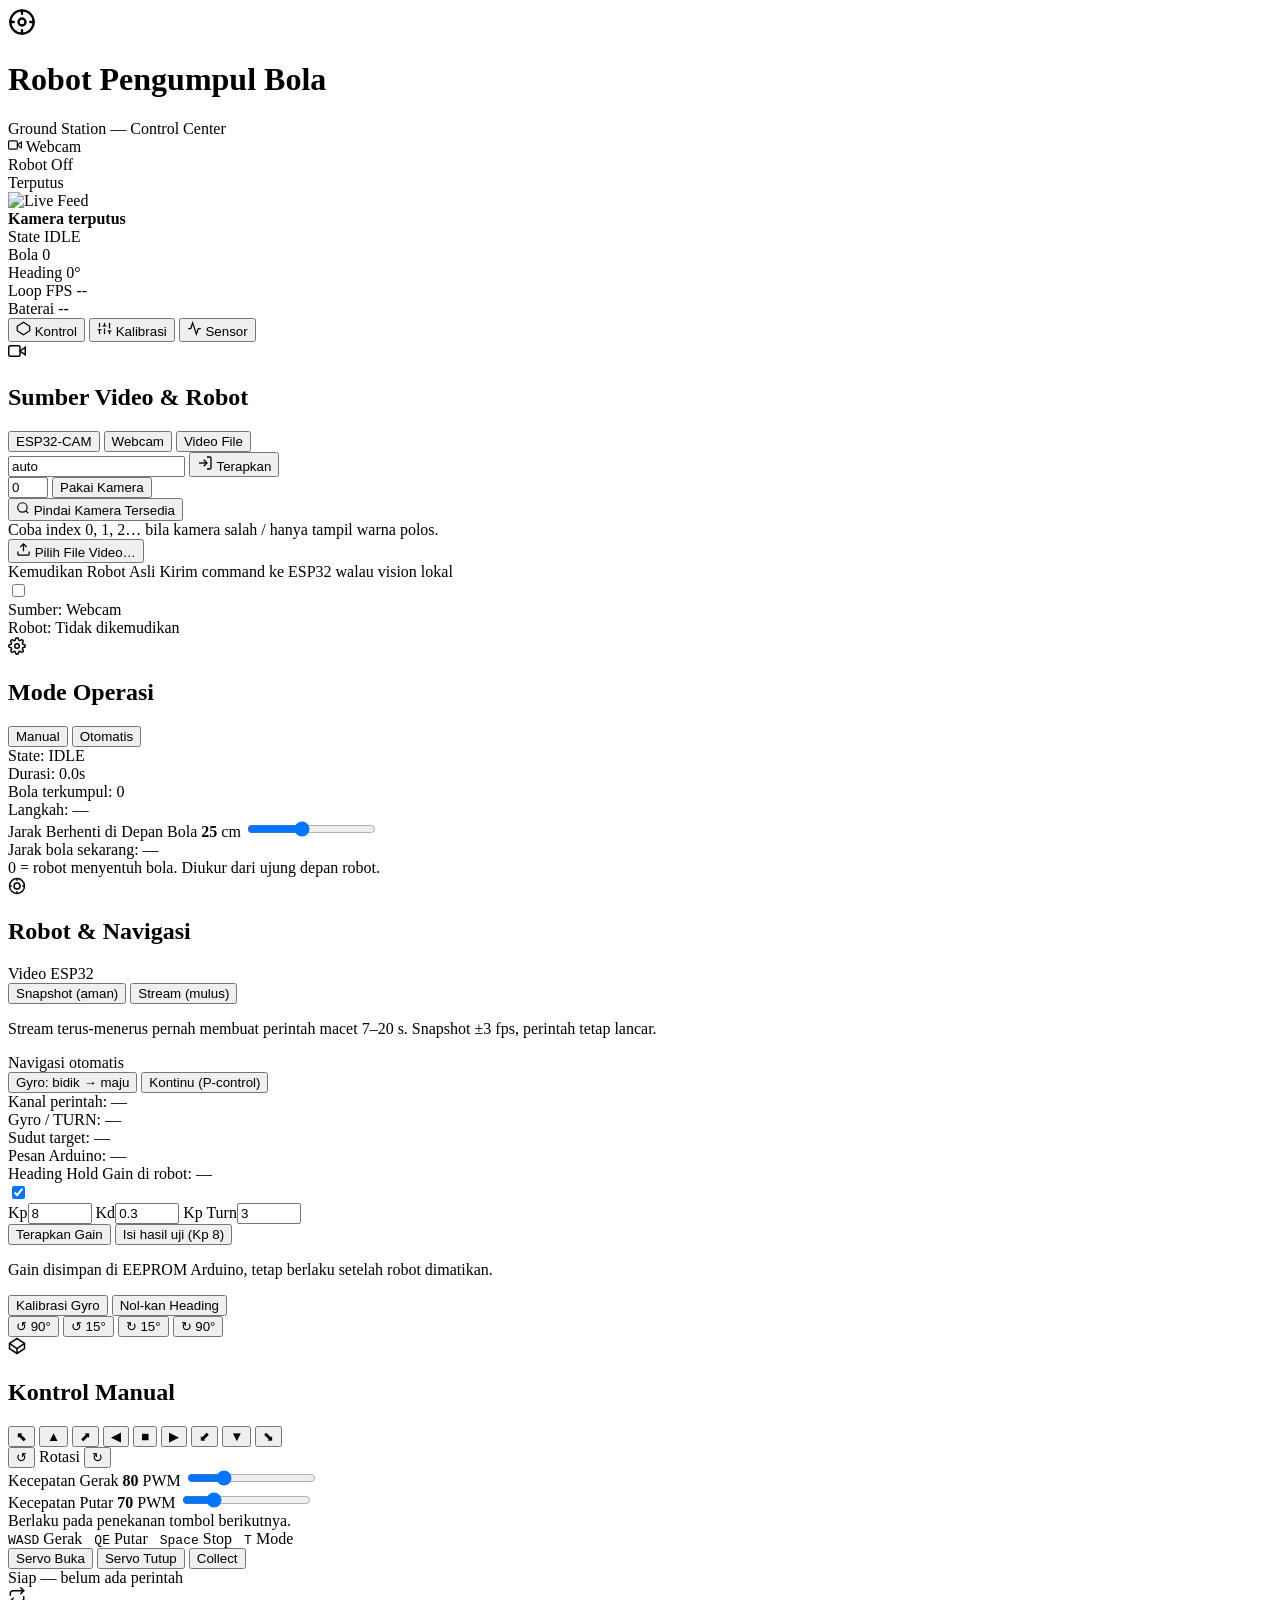
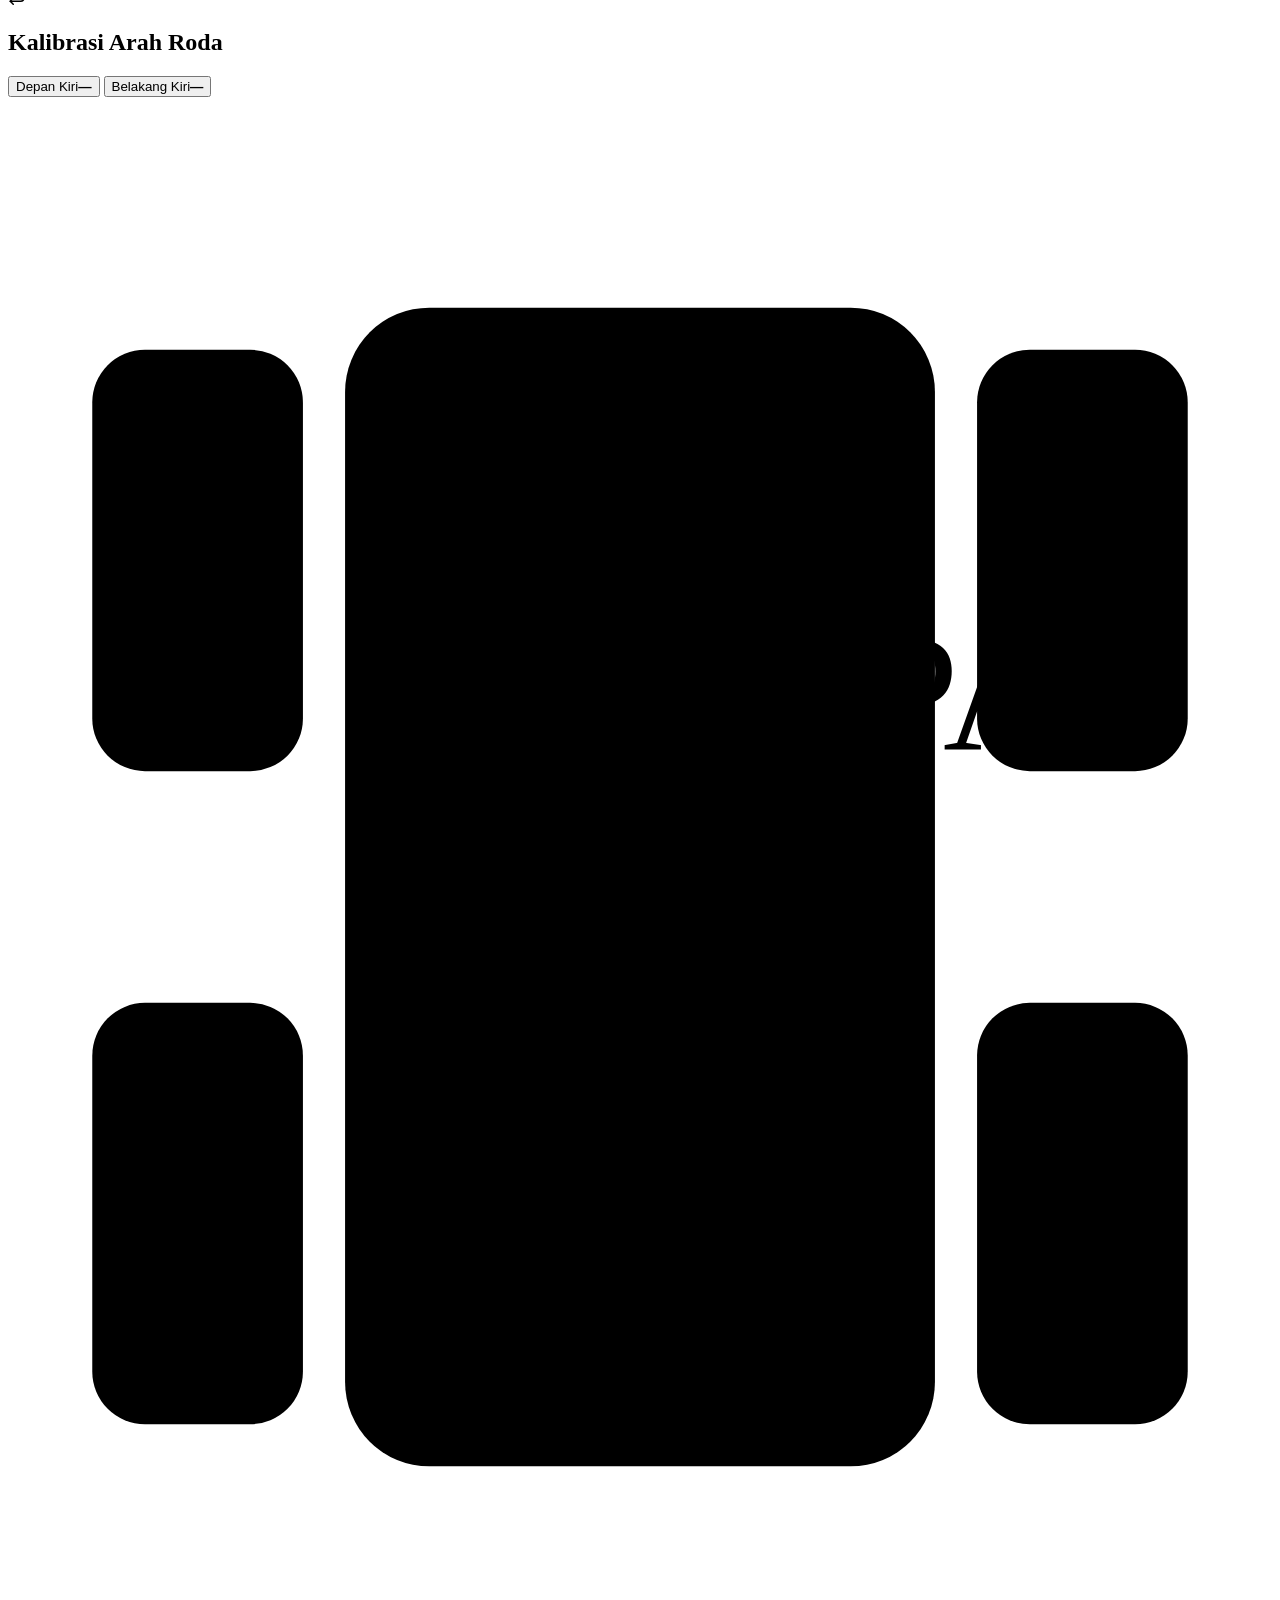
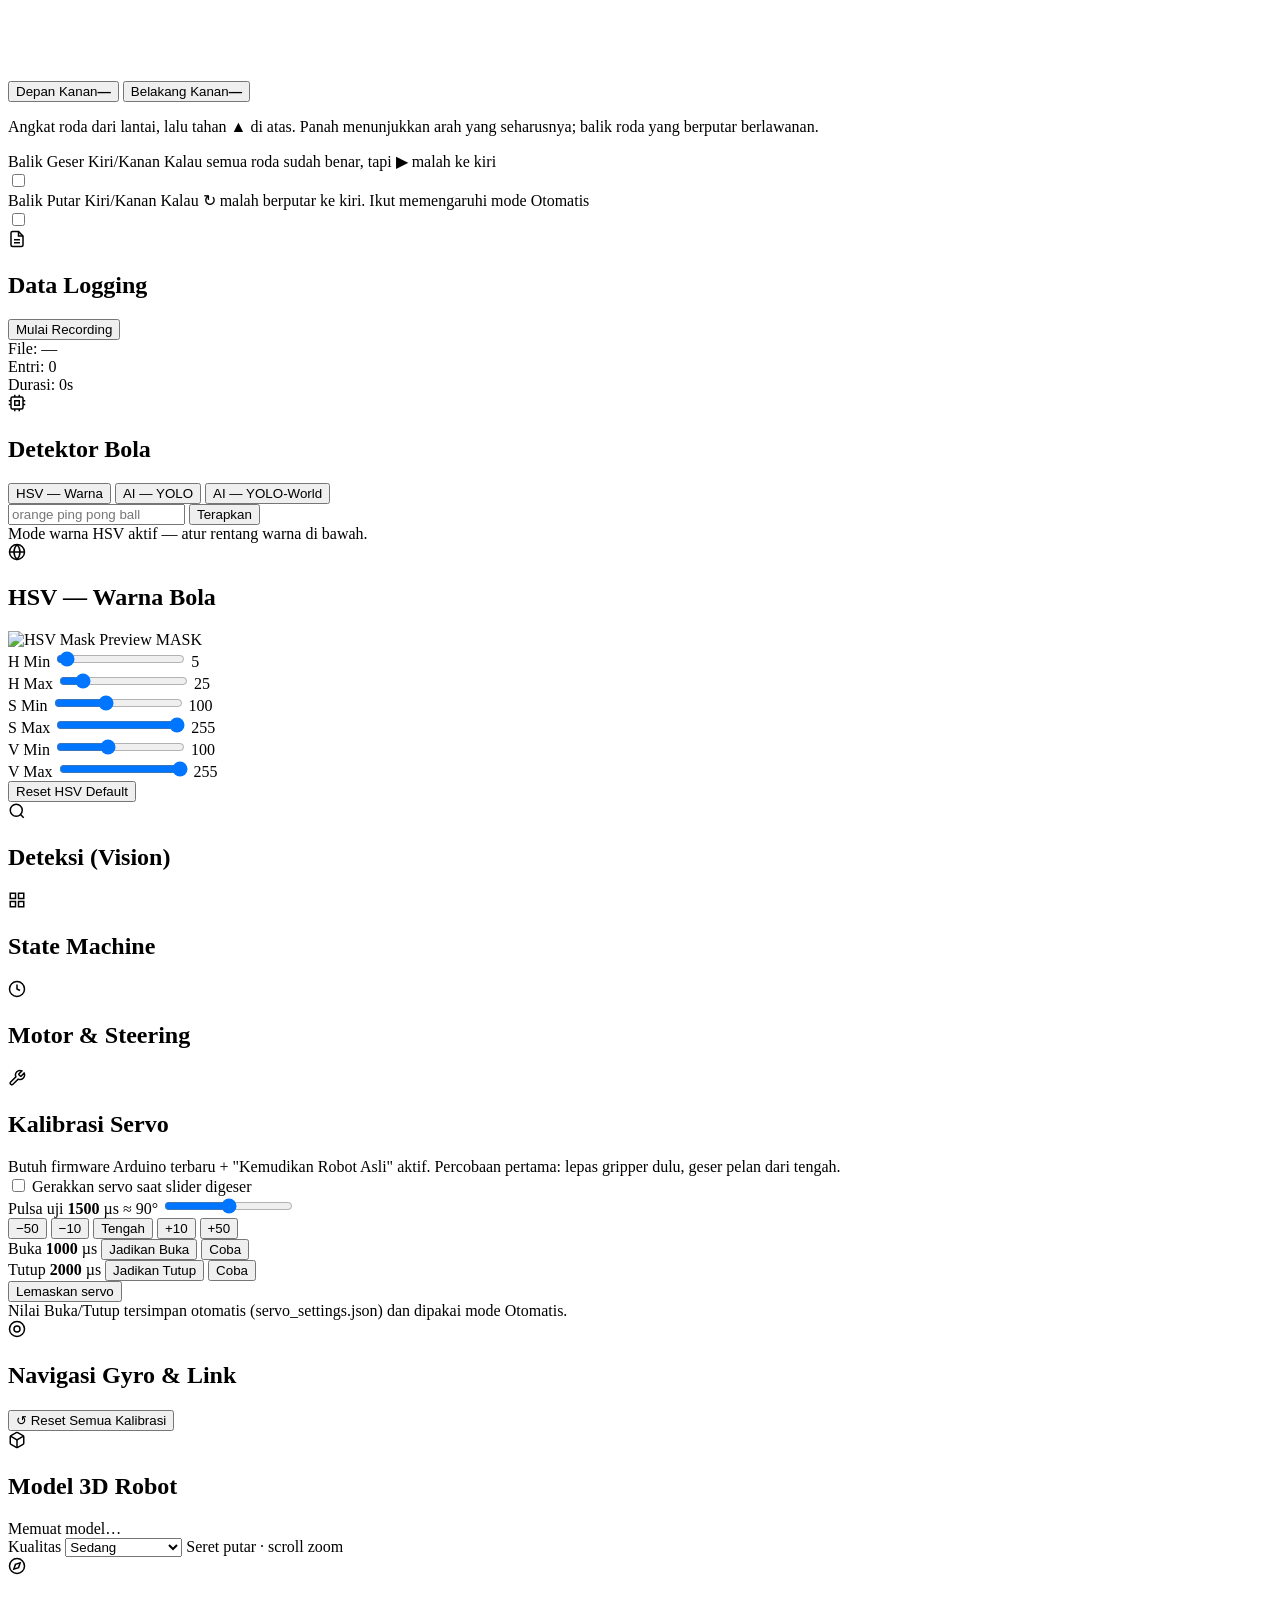
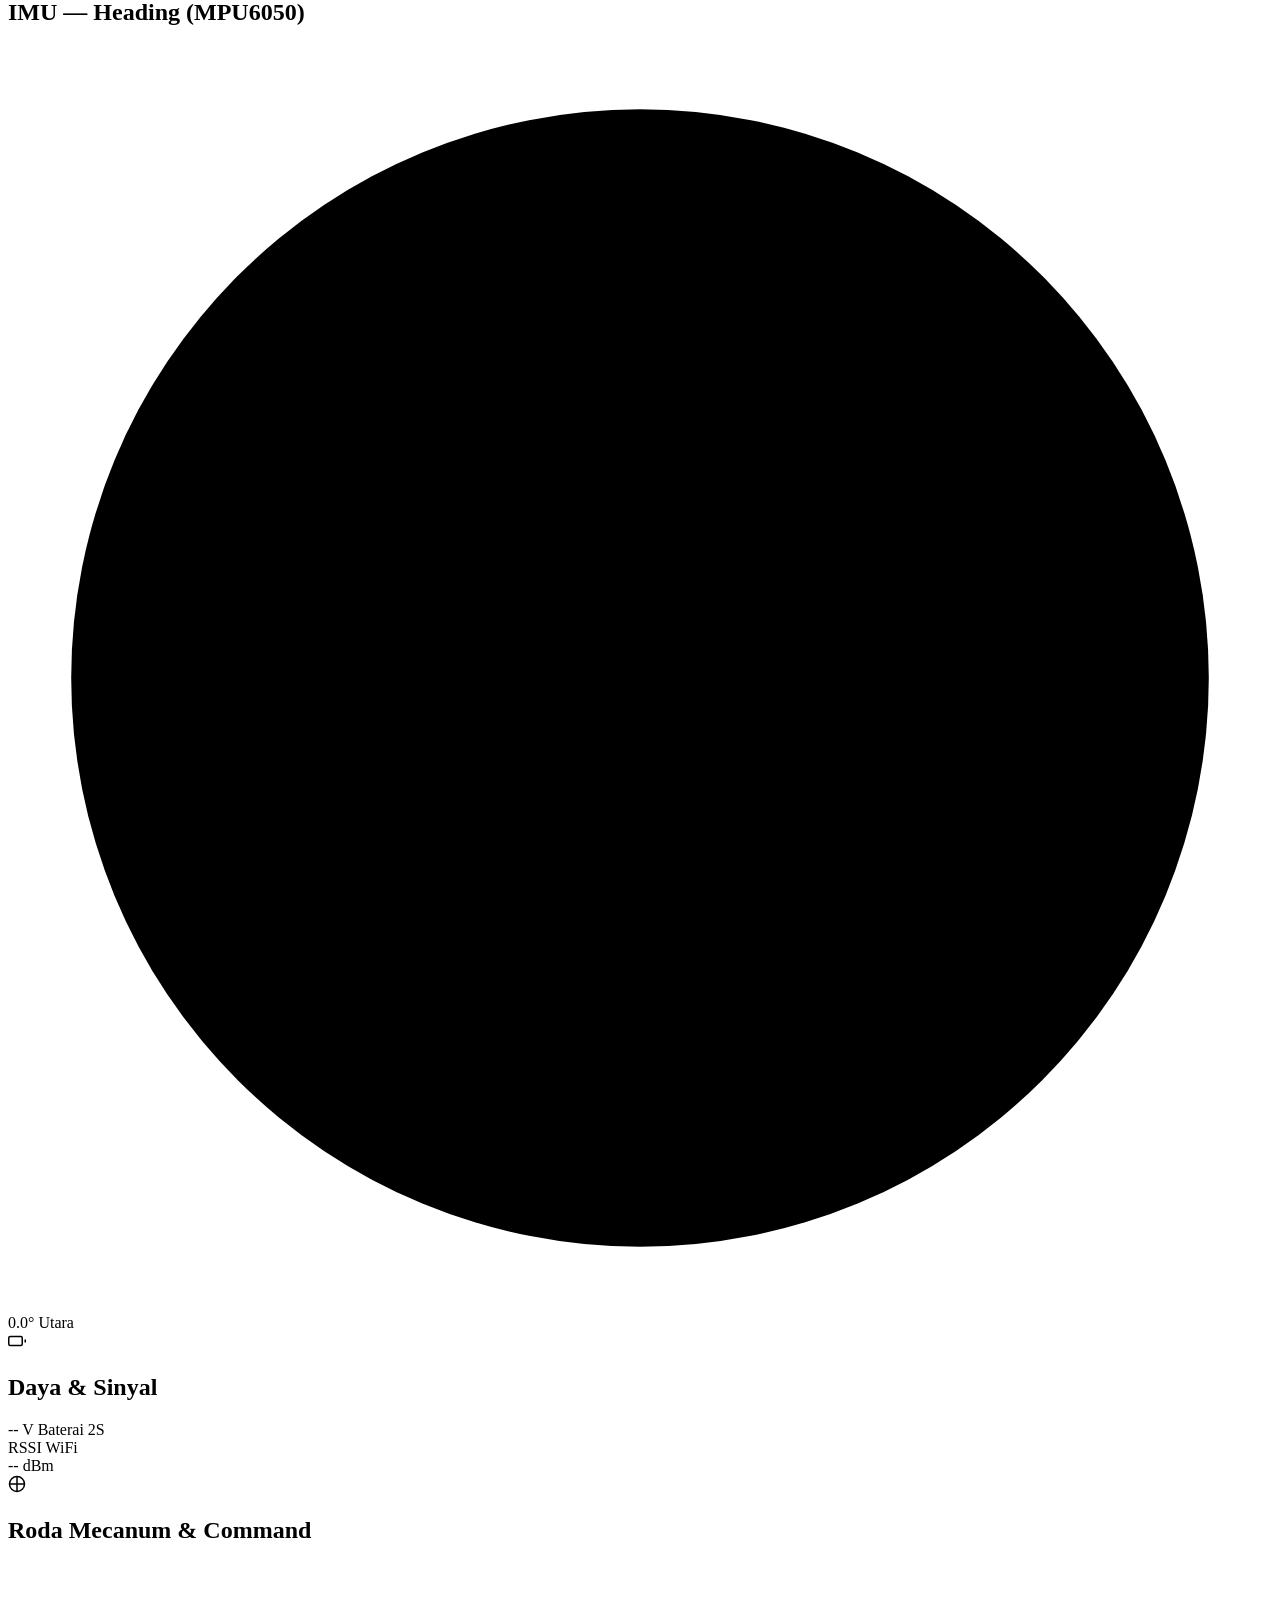
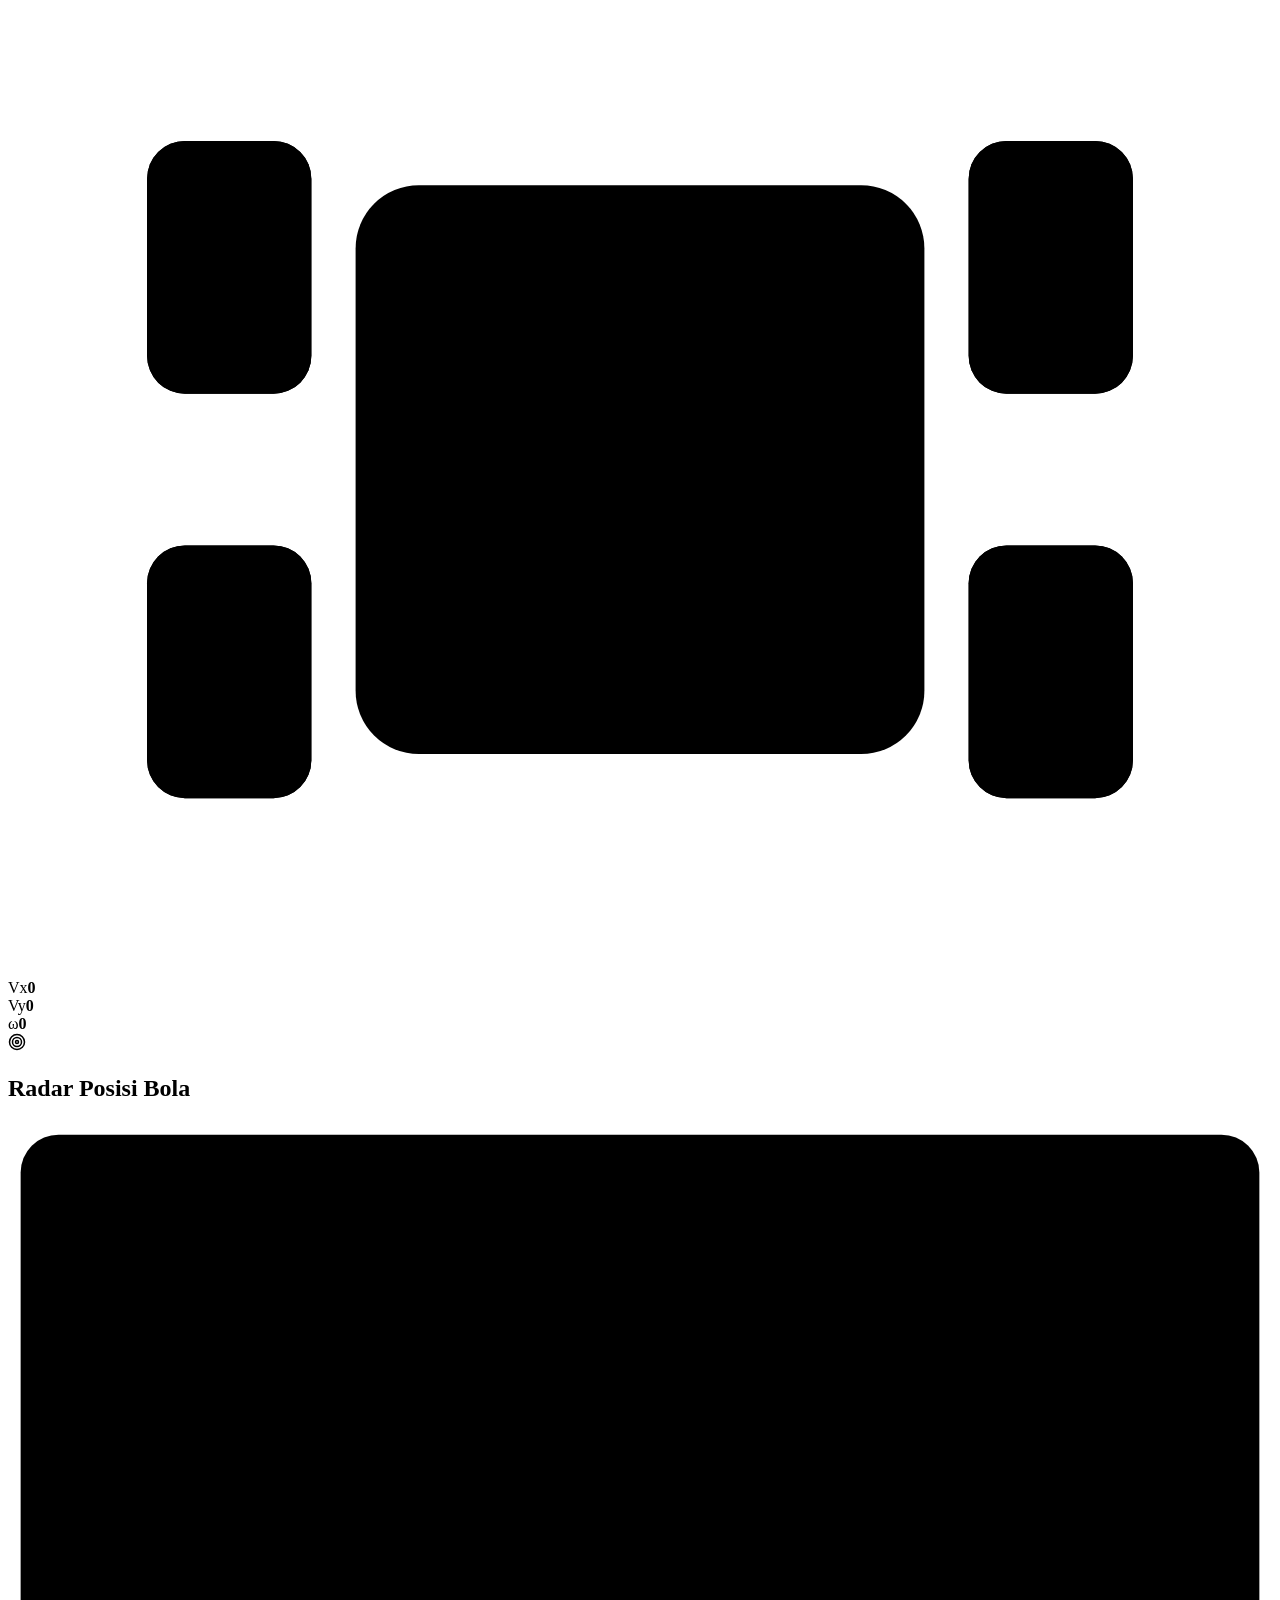
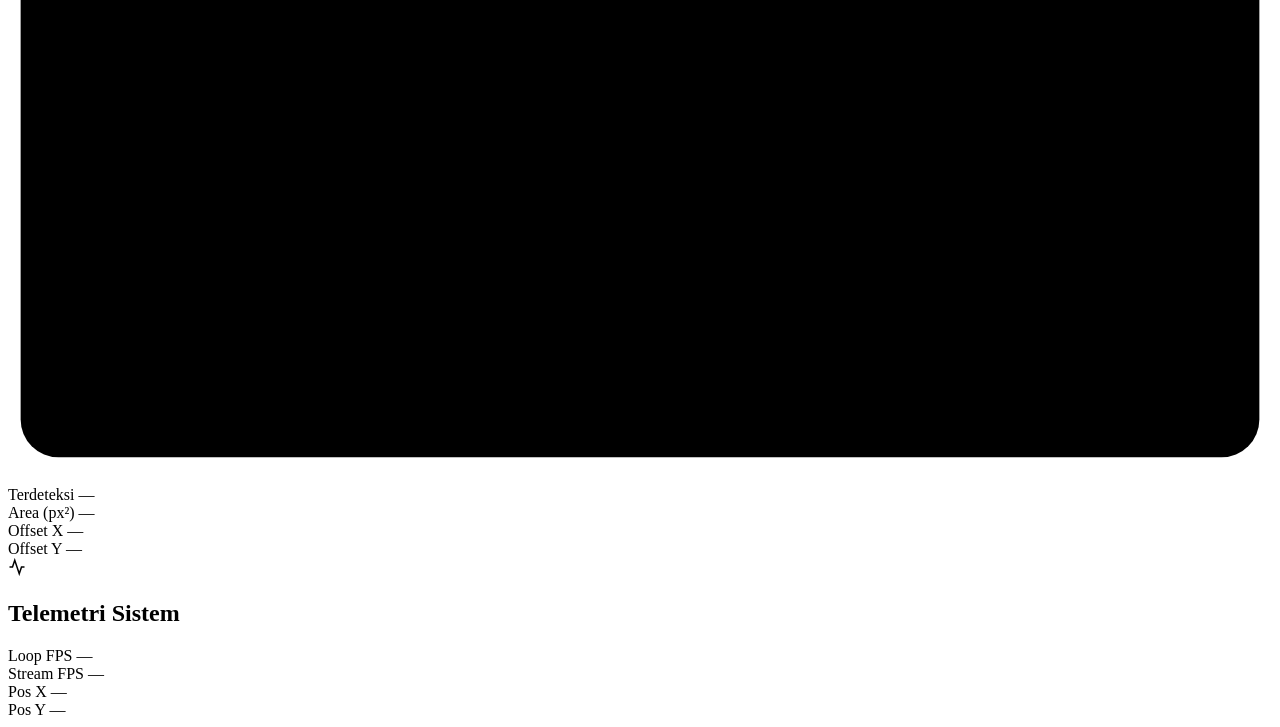
==== commit a435ce60: "Tambah kartu kalibrasi servo berbasis pulsa (us) di ground station - Slider pulsa uji 500-2500 us ya" ====
--- a/ground-station/templates/index.html
+++ b/ground-station/templates/index.html
@@ -545,9 +545,49 @@
                 <div class="card" id="card-calib-servo">
                     <div class="card-header">
                         <svg viewBox="0 0 24 24" width="18" height="18" fill="none" stroke="currentColor" stroke-width="2"><path d="M14.7 6.3a1 1 0 0 0 0 1.4l1.6 1.6a1 1 0 0 0 1.4 0l3.77-3.77a6 6 0 0 1-7.94 7.94l-6.91 6.91a2.12 2.12 0 0 1-3-3l6.91-6.91a6 6 0 0 1 7.94-7.94l-3.76 3.76z"/></svg>
-                        <h2>Servo Collector</h2>
-                    </div>
-                    <div class="card-body calib-group" data-group="servo"></div>
+                        <h2>Kalibrasi Servo</h2>
+                    </div>
+                    <div class="card-body">
+                        <div class="speed-note warn" id="servo-cal-req">
+                            Butuh firmware Arduino terbaru + "Kemudikan Robot Asli" aktif.
+                            Percobaan pertama: lepas gripper dulu, geser pelan dari tengah.
+                        </div>
+                        <label class="servo-live-toggle">
+                            <input type="checkbox" id="servo-live-enable">
+                            Gerakkan servo saat slider digeser
+                        </label>
+                        <div class="speed-row">
+                            <label for="servo-test-slider">Pulsa uji</label>
+                            <span class="speed-val"><b id="servo-test-val">1500</b> µs <span id="servo-test-deg">≈ 90°</span></span>
+                            <input type="range" id="servo-test-slider" min="500" max="2500" step="10" value="1500">
+                        </div>
+                        <div class="servo-step-row">
+                            <button class="btn btn-sm btn-ghost" data-servo-step="-50">−50</button>
+                            <button class="btn btn-sm btn-ghost" data-servo-step="-10">−10</button>
+                            <button class="btn btn-sm btn-ghost" data-servo-step="center">Tengah</button>
+                            <button class="btn btn-sm btn-ghost" data-servo-step="10">+10</button>
+                            <button class="btn btn-sm btn-ghost" data-servo-step="50">+50</button>
+                        </div>
+                        <div class="servo-save-grid">
+                            <div class="servo-save">
+                                <span class="label">Buka</span>
+                                <b class="mono" id="servo-open-us">1000</b> µs
+                                <button class="btn btn-sm btn-accent" id="servo-set-open">Jadikan Buka</button>
+                                <button class="btn btn-sm btn-ghost" id="servo-try-open">Coba</button>
+                            </div>
+                            <div class="servo-save">
+                                <span class="label">Tutup</span>
+                                <b class="mono" id="servo-close-us">2000</b> µs
+                                <button class="btn btn-sm btn-accent" id="servo-set-close">Jadikan Tutup</button>
+                                <button class="btn btn-sm btn-ghost" id="servo-try-close">Coba</button>
+                            </div>
+                        </div>
+                        <div class="servo-step-row">
+                            <button class="btn btn-sm btn-ghost" id="servo-off">Lemaskan servo</button>
+                        </div>
+                        <div class="speed-note">Nilai Buka/Tutup tersimpan otomatis (servo_settings.json) dan dipakai mode Otomatis.</div>
+                        <div class="calib-group" data-group="servo"></div>
+                    </div>
                 </div>
 
                 <div class="card" id="card-calib-nav">
